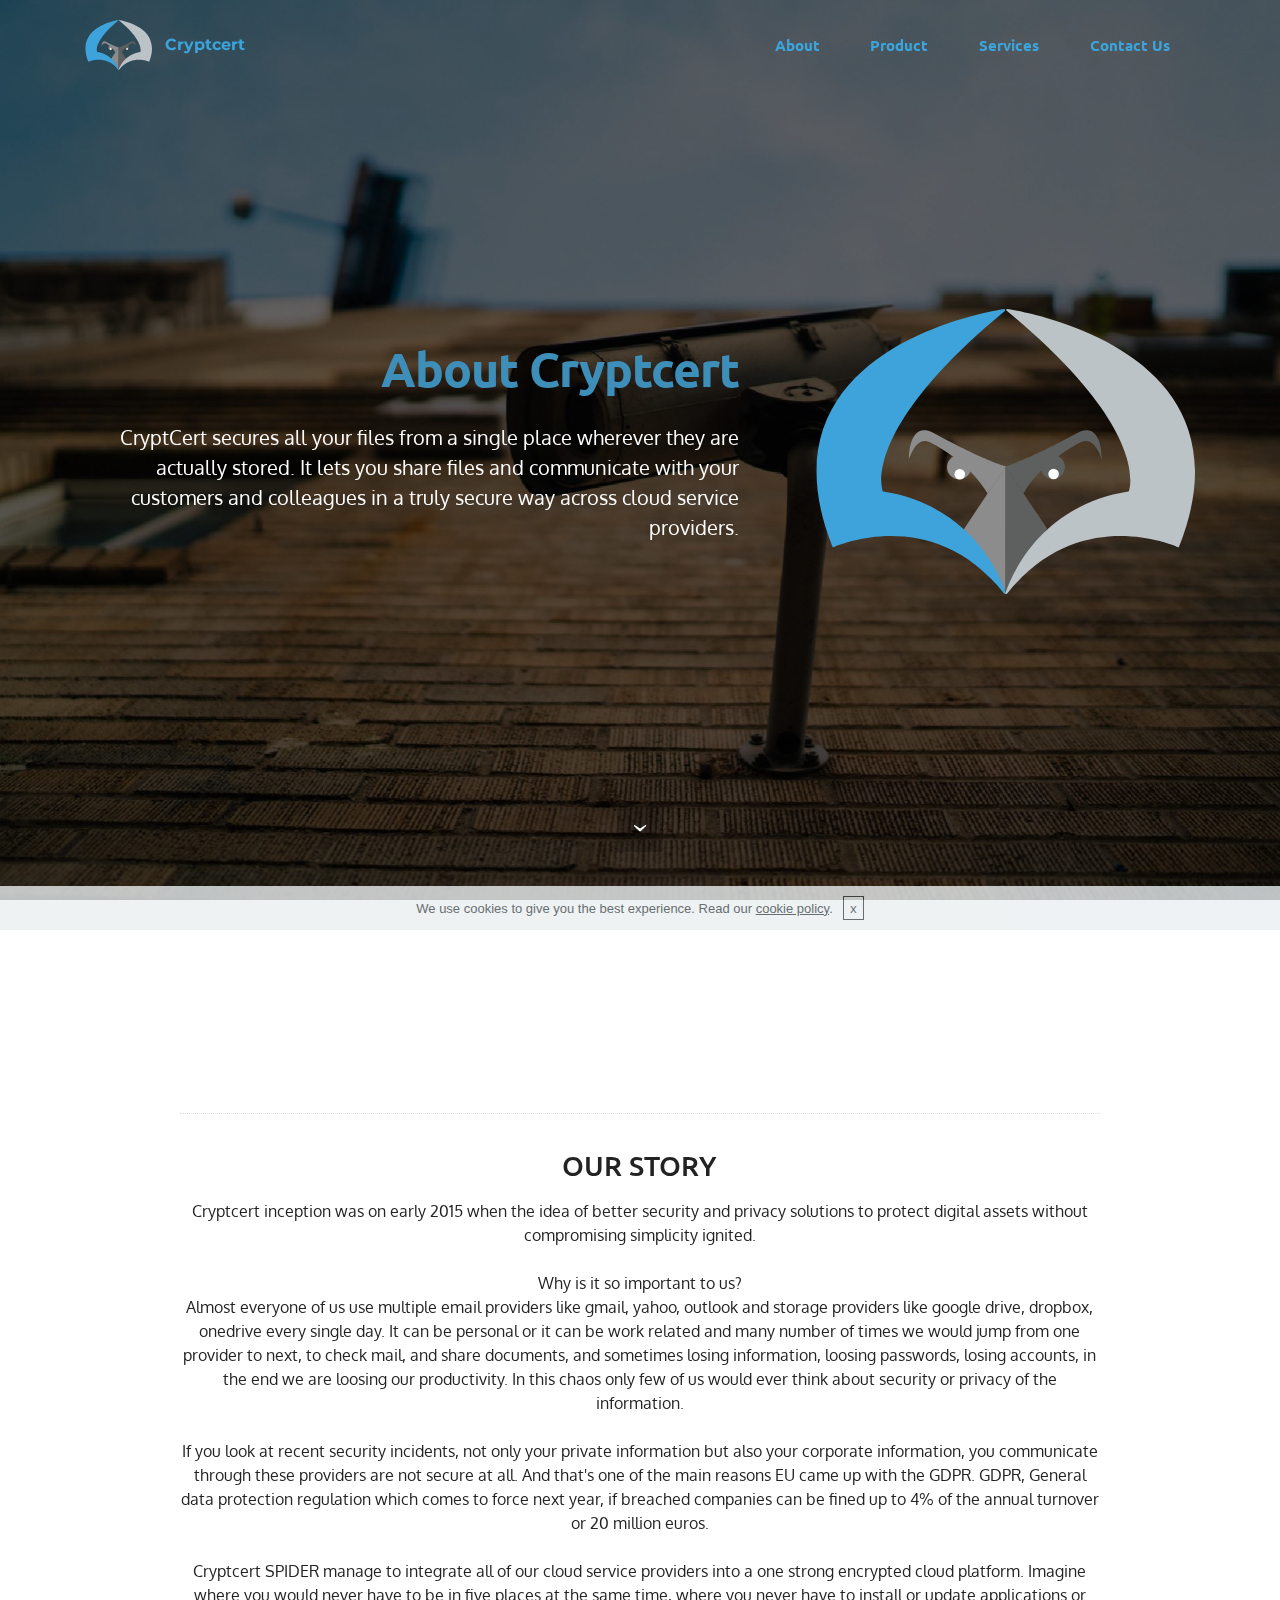
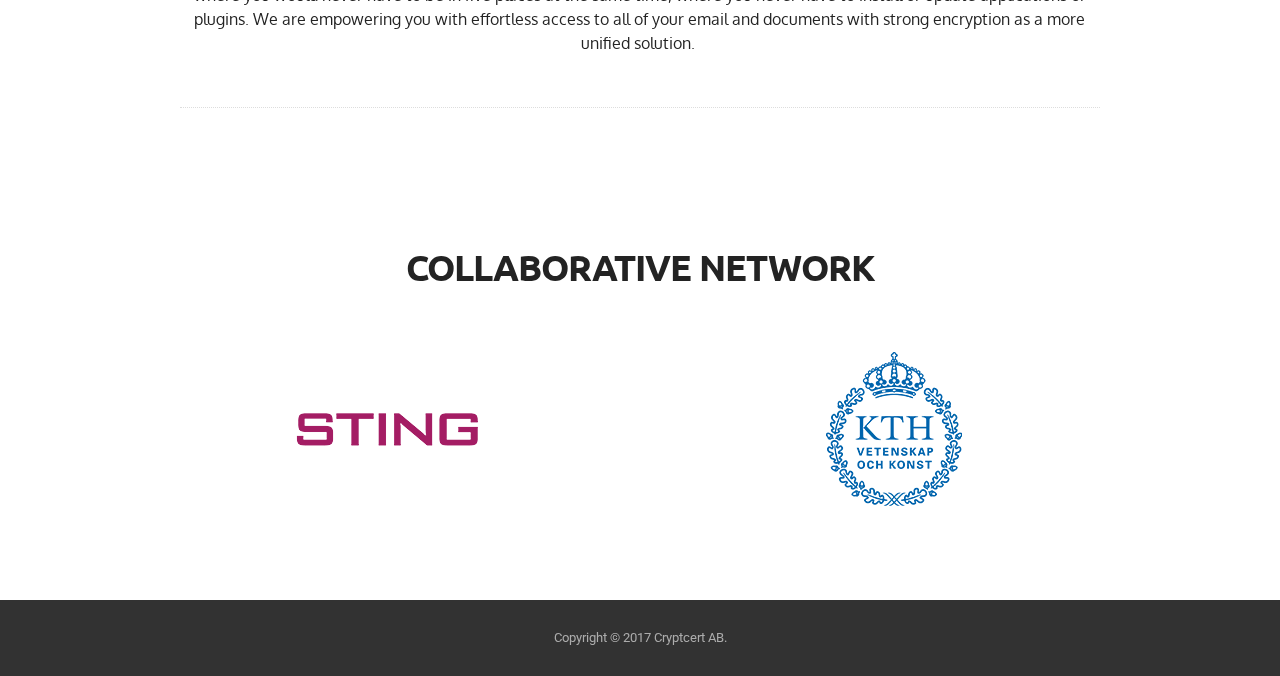
==== about.html @ 6a6f7b7c "create github pages" ====
<!DOCTYPE html>
<html>
<head>
  <!-- Site made with Mobirise Website Builder v3.12.1, https://mobirise.com -->
  <meta charset="UTF-8">
  <meta http-equiv="X-UA-Compatible" content="IE=edge">
  <meta name="generator" content="Mobirise v3.12.1, mobirise.com">
  <meta name="viewport" content="width=device-width, initial-scale=1">
  <link rel="shortcut icon" href="assets/images/logosvg.svg" type="image/x-icon">
  <meta name="description" content="Cryptcert - About Us">
  <title>Cryptcert - About Us</title>
  <link rel="stylesheet" href="https://fonts.googleapis.com/css?family=Lora:400,700,400italic,700italic&amp;subset=latin">
  <link rel="stylesheet" href="https://fonts.googleapis.com/css?family=Montserrat:400,700">
  <link rel="stylesheet" href="https://fonts.googleapis.com/css?family=Raleway:100,100i,200,200i,300,300i,400,400i,500,500i,600,600i,700,700i,800,800i,900,900i">
  <link rel="stylesheet" href="assets/bootstrap-material-design-font/css/material.css">
  <link rel="stylesheet" href="assets/tether/tether.min.css">
  <link rel="stylesheet" href="assets/bootstrap/css/bootstrap.min.css">
  <link rel="stylesheet" href="assets/dropdown/css/style.css">
  <link rel="stylesheet" href="assets/animate.css/animate.min.css">
  <link rel="stylesheet" href="assets/theme/css/style.css">
  <link rel="stylesheet" href="assets/mobirise3-blocks-plugin/css/style.css">
  <link rel="stylesheet" href="assets/mobirise/css/mbr-additional.css" type="text/css">
  
  
  
</head>
<body>
<section id="ext_menu-k">

    <nav class="navbar navbar-dropdown bg-color transparent navbar-fixed-top">
        <div class="container">

            <div class="mbr-table">
                <div class="mbr-table-cell">

                    <div class="navbar-brand">
                        <a href="index.html" class="navbar-logo"><img src="assets/images/logosvg.svg" alt="Mobirise"></a>
                        <a class="navbar-caption text-warning" href="index.html">Cryptcert</a>
                    </div>

                </div>
                <div class="mbr-table-cell">

                    <button class="navbar-toggler pull-xs-right hidden-md-up" type="button" data-toggle="collapse" data-target="#exCollapsingNavbar">
                        <div class="hamburger-icon"></div>
                    </button>

                    <ul class="nav-dropdown collapse pull-xs-right nav navbar-nav navbar-toggleable-sm" id="exCollapsingNavbar"><li class="nav-item"><a class="nav-link link" href="about.html">About</a></li><li class="nav-item"><a class="nav-link link" href="spider.html">Product</a></li><li class="nav-item"><a class="nav-link link" href="services.html">Services</a></li><li class="nav-item"><a class="nav-link link" href="contact.html">Contact Us</a></li></ul>
                    <button hidden="" class="navbar-toggler navbar-close" type="button" data-toggle="collapse" data-target="#exCollapsingNavbar">
                        <div class="close-icon"></div>
                    </button>

                </div>
            </div>

        </div>
    </nav>

</section>

<section class="engine"><a rel="external" href="https://mobirise.com">Web Creator</a></section><section class="mbr-section mbr-section-hero mbr-section-full header2 mbr-parallax-background mbr-after-navbar" id="header2-1u" style="background-image: url(assets/images/mbr-2000x1334.jpg);">

    <div class="mbr-overlay" style="opacity: 0.6; background-color: rgb(0, 0, 0);">
    </div>

    <div class="mbr-table mbr-table-full">
        <div class="mbr-table-cell">

            <div class="container">
                <div class="mbr-section row">
                    <div class="mbr-table-md-up">
                        
                        
                        

                        <div class="mbr-table-cell col-md-5 content-size text-xs-center text-md-right">

                            <h3 class="mbr-section-title display-2">About Cryptcert</h3>

                            <div class="mbr-section-text">
                                <p>CryptCert secures all your files from a single place wherever they are actually stored. It lets you share files and communicate with your customers and colleagues in a truly secure way across cloud service providers.</p>
                            </div>

                            

                        </div>
                        <div class="mbr-table-cell mbr-valign-top mbr-left-padding-md-up col-md-7 image-size" style="width: 40%;">
                            <div class="mbr-figure"><img src="assets/images/logosvg.svg"></div>
                        </div>

                    </div>
                </div>
            </div>

        </div>
    </div>

    <div class="mbr-arrow mbr-arrow-floating hidden-sm-down" aria-hidden="true"><a href="#extTabs1-18"><i class="mbr-arrow-icon"></i></a></div>

</section>

<section class="mbr-section--bg-adapted mbr-section--relative extTabs1" id="extTabs1-18" style="background-color: rgb(255, 255, 255);">
    <div class="elements-content" style="padding-top: 150px; padding-bottom: 100px;">
        
        <div class="container">
            <div class="row">
                <div class="col-md-10 col-md-offset-1">

                    <div class="clearfix"></div>
                    <ul class="nav nav-tabs" role="tablist"><li class="nav-item" style="display: inline-block;"><a class="nav-link active" role="tab" data-toggle="tab" href="#tab1extTabs1-18" aria-expanded="true">History</a></li><li class="nav-item" style="display: inline-block;"><a class="nav-link" role="tab" data-toggle="tab" href="#tab2extTabs1-18" aria-expanded="false">Mission</a></li><li class="nav-item" style="display: inline-block;"><a class="nav-link" role="tab" data-toggle="tab" href="#tab3extTabs1-18" aria-expanded="false">Vision</a></li><li class="nav-item" style="display: none;"><a class="nav-link" role="tab" data-toggle="tab" href="#tab4extTabs1-18">Awesome</a></li><li class="nav-item" style="display: none;"><a class="nav-link" role="tab" data-toggle="tab" href="#tab5extTabs1-18">Amazing</a></li><li class="nav-item" style="display: none;"><a class="nav-link" role="tab" data-toggle="tab" href="#tab6extTabs1-18">Beautiful</a></li></ul>

                    <div class="tab-content noScroll">
                        <div id="tab1extTabs1-18" class="tab-pane in active" role="tabpanel">
                            <h3 class="">OUR STORY</h3>
                            <div class="row">
                                <div class="col-md-12">
                                    <p><span style="font-size: 1rem; line-height: 1.5;">Cryptcert inception was on early 2015 when the idea of better security and privacy solutions to protect digital assets without compromising simplicity ignited.</span><br><br>Why is it so important to us? <br>Almost everyone of us use multiple email providers like gmail, yahoo, outlook and storage providers like google drive, dropbox, onedrive every single day. It can be personal or it can be work related and many number of times we would  jump from one provider to next, to check mail, and share documents, and sometimes losing information, loosing passwords, losing accounts, in the end we are loosing our productivity. In this chaos only few of us would ever think about security or privacy of the information.<br><br>If you look at recent security incidents, not only your private information but also your corporate information, you communicate through these providers are not secure at all. And that's one of the main reasons EU came up with the GDPR. GDPR, General data protection regulation which comes to force next year, if breached companies can be fined up to 4% of the annual turnover or 20 million euros. <br><br>Cryptcert SPIDER manage to integrate all of our cloud service providers into a one strong encrypted cloud platform. Imagine where you would never have to be in five places at the same time, where you never have to install or update applications or plugins. We are empowering you with effortless access to all of your email and documents with strong encryption as a more unified solution.&nbsp;<br></p>
                                </div>
                            </div>
                        </div>

                        <div id="tab2extTabs1-18" class="tab-pane" role="tabpanel">
                            <h3 class="">OUR MISSION</h3>
                            <div class="row">
                                <div class="col-md-12">
                                    <p>To protect people's security and privacy without compromising simplicity.</p>
                                </div>
                            </div>
                        </div>

                        <div id="tab3extTabs1-18" class="tab-pane" role="tabpanel">
                            <h3 class="">OUR VISION</h3>
                            <div class="row">
                                <div class="col-md-12">
                                    <p>To be the global leader to libarate people's security and privacy.</p>
                                </div>
                            </div>
                        </div>

                        <div id="tab4extTabs1-18" class="tab-pane" role="tabpanel">
                            <h3 class="">Tab heading 4</h3>
                            <div class="row">
                                <div class="col-md-12">
                                    <p>Lorem ipsum dolor sit amet, consectetur adipiscing elit. Pellentesque quis quam in risus pulvinar ultrices eget non sem. Vestibulum ante ipsum primis in faucibus orci luctus et ultrices posuere cubilia Curae proin accumsan odio.</p>
                                </div>
                            </div>
                        </div>

                        <div id="tab5extTabs1-18" class="tab-pane" role="tabpanel">
                            <h3 class="">Tab heading 5</h3>
                            <div class="row">
                                <div class="col-md-12">
                                    <p>Lorem ipsum dolor sit amet, consectetur adipiscing elit. Pellentesque quis quam in risus pulvinar ultrices eget non sem. Vestibulum ante ipsum primis in faucibus orci luctus et ultrices posuere cubilia Curae proin accumsan odio.</p>
                                </div>
                            </div>
                        </div>

                        <div id="tab6extTabs1-18" class="tab-pane" role="tabpanel">
                            <h3 class="">Tab heading 6</h3>
                            <div class="row">
                                <div class="col-md-12">
                                    <p>Lorem ipsum dolor sit amet, consectetur adipiscing elit. Pellentesque quis quam in risus pulvinar ultrices eget non sem. Vestibulum ante ipsum primis in faucibus orci luctus et ultrices posuere cubilia Curae proin accumsan odio.</p>
                                </div>
                            </div>
                        </div>
                    </div>
                </div>
            </div>
        </div>
    </div>
</section>

<section class="mbr-slider mbr-section mbr-section-nopadding carousel slide extTestimonials1 extTestimonials3 extTestimonials5" data-ride="carousel" data-keyboard="false" data-wrap="true" data-interval="false" data-pause="false" id="extTestimonials5-1x" style="background-color: rgb(255, 255, 255); padding-top: 40px; padding-bottom: 0px;">

    

    <div class="mbr-section__container mbr-section__container--middle">
        <div class="container">
            <div class="row">
                <div class="col-xs-12 text-xs-center">
                    <h3 class="mbr-section-title display-2">COLLABORATIVE NETWORK</h3>
                    
                </div>
            </div>
        </div>
    </div>

    <div class="container boxed-slider">
        <div>
            
            <div class="carousel-inner" role="listbox" data-visible="2">
                <div class="carousel-item active">
                    <div class="row">
                        <div class="col-md-12">
                            <div class="wrap-img"><a href="http://www.stockholminnovation.com/en" target="_blank"><img src="assets/images/sting-288x155.png"></a></div>
                        </div>
                    </div>
                </div><div class="carousel-item">
                    <div class="row">
                        <div class="col-md-12">
                            <div class="wrap-img"><a href="https://www.kth.se/en/innovation" target="_blank"><img src="assets/images/kth-288x155.png"></a></div>
                        </div>
                    </div>
                </div><div class="carousel-item">
                    <div class="row">
                        <div class="col-md-12">
                            <div class="wrap-img"><a href="http://www.longview.se/" target="_blank"><img src="assets/images/longview-288x155.png"></a></div>
                        </div>
                    </div>
                </div>
            </div>

            
            
        </div>
    </div>

</section>

<footer class="mbr-small-footer mbr-section mbr-section-nopadding" id="footer1-1n" style="background-color: rgb(50, 50, 50); padding-top: 1.75rem; padding-bottom: 1.75rem;">
    
    <div class="container">
        <p class="text-xs-center">Copyright © 2017 Cryptcert AB.</p>
    </div>
</footer>


  <script src="assets/web/assets/jquery/jquery.min.js"></script>
  <script src="assets/tether/tether.min.js"></script>
  <script src="assets/bootstrap/js/bootstrap.min.js"></script>
  <script src="assets/smooth-scroll/smooth-scroll.js"></script>
  <script src="assets/cookies-alert-plugin/cookies-alert-core.js"></script>
  <script src="assets/cookies-alert-plugin/cookies-alert-script.js"></script>
  <script src="assets/dropdown/js/script.min.js"></script>
  <script src="assets/touch-swipe/jquery.touch-swipe.min.js"></script>
  <script src="assets/viewport-checker/jquery.viewportchecker.js"></script>
  <script src="assets/jarallax/jarallax.js"></script>
  <script src="assets/bootstrap-carousel-swipe/bootstrap-carousel-swipe.js"></script>
  <script src="assets/theme/js/script.js"></script>
  <script src="assets/mobirise3-blocks-plugin/js/script.js"></script>
  
  
  <input name="animation" type="hidden">
   <div id="scrollToTop" class="scrollToTop mbr-arrow-up"><a style="text-align: center;"><i class="mbr-arrow-up-icon"></i></a></div>
  <input name="cookieData" type="hidden" data-cookie-text="We use cookies to give you the best experience. Read our <a href='privacy.html'>cookie policy</a>.">
  </body>
</html>
---- assets/bootstrap-material-design-font/css/material.css ----
@font-face {
  font-family: 'Material-Design-Icons';
  src: url('../fonts/Material-Design-Icons.eot?3ocs8m');
  src: url('../fonts/Material-Design-Icons.eot?#iefix3ocs8m') format('embedded-opentype'), url('../fonts/Material-Design-Icons.woff?3ocs8m') format('woff'), url('../fonts/Material-Design-Icons.ttf?3ocs8m') format('truetype'), url('../fonts/Material-Design-Icons.svg?3ocs8m#Material-Design-Icons') format('svg');
  font-weight: normal;
  font-style: normal;
}
[class^="mdi-"],
[class*="mdi-"] {
  speak: none;
  display: inline-block;
  font-style: normal;
  font-variant:normal;
  font-weight:normal;
  /*font-size:24px;*/
  line-height:1;
  font-family:'Material-Design-Icons' !important;
  text-rendering: auto;
  
  -webkit-font-smoothing: antialiased;
  -moz-osx-font-smoothing: grayscale;
  -webkit-transform: translate(0, 0);
      -ms-transform: translate(0, 0);
          transform: translate(0, 0);
}
[class^="mdi-"]:before,
[class*="mdi-"]:before {
  display: inline-block;
  speak: none;
  text-decoration: inherit;
}
[class^="mdi-"].pull-left,
[class*="mdi-"].pull-left {
  margin-right: .3em;
}
[class^="mdi-"].pull-right,
[class*="mdi-"].pull-right {
  margin-left: .3em;
}
[class^="mdi-"].mdi-lg:before,
[class*="mdi-"].mdi-lg:before,
[class^="mdi-"].mdi-lg:after,
[class*="mdi-"].mdi-lg:after {
  font-size: 1.33333333em;
  line-height: 0.75em;
  vertical-align: -15%;
}
[class^="mdi-"].mdi-2x:before,
[class*="mdi-"].mdi-2x:before,
[class^="mdi-"].mdi-2x:after,
[class*="mdi-"].mdi-2x:after {
  font-size: 2em;
}
[class^="mdi-"].mdi-3x:before,
[class*="mdi-"].mdi-3x:before,
[class^="mdi-"].mdi-3x:after,
[class*="mdi-"].mdi-3x:after {
  font-size: 3em;
}
[class^="mdi-"].mdi-4x:before,
[class*="mdi-"].mdi-4x:before,
[class^="mdi-"].mdi-4x:after,
[class*="mdi-"].mdi-4x:after {
  font-size: 4em;
}
[class^="mdi-"].mdi-5x:before,
[class*="mdi-"].mdi-5x:before,
[class^="mdi-"].mdi-5x:after,
[class*="mdi-"].mdi-5x:after {
  font-size: 5em;
}
[class^="mdi-device-signal-cellular-"]:after,
[class^="mdi-device-battery-"]:after,
[class^="mdi-device-battery-charging-"]:after,
[class^="mdi-device-signal-cellular-connected-no-internet-"]:after,
[class^="mdi-device-signal-wifi-"]:after,
[class^="mdi-device-signal-wifi-statusbar-not-connected"]:after,
.mdi-device-network-wifi:after {
  opacity: .3;
  position: absolute;
  left: 0;
  top: 0;
  z-index: 1;
  display: inline-block;
  speak: none;
  text-decoration: inherit;
}
[class^="mdi-device-signal-cellular-"]:after {
  content: "\e758";
}
[class^="mdi-device-battery-"]:after {
  content: "\e735";
}
[class^="mdi-device-battery-charging-"]:after {
  content: "\e733";
}
[class^="mdi-device-signal-cellular-connected-no-internet-"]:after {
  content: "\e75d";
}
[class^="mdi-device-signal-wifi-"]:after,
.mdi-device-network-wifi:after {
  content: "\e765";
}
[class^="mdi-device-signal-wifi-statusbasr-not-connected"]:after {
  content: "\e8f7";
}
.mdi-device-signal-cellular-off:after,
.mdi-device-signal-cellular-null:after,
.mdi-device-signal-cellular-no-sim:after,
.mdi-device-signal-wifi-off:after,
.mdi-device-signal-wifi-4-bar:after,
.mdi-device-signal-cellular-4-bar:after,
.mdi-device-battery-alert:after,
.mdi-device-signal-cellular-connected-no-internet-4-bar:after,
.mdi-device-battery-std:after,
.mdi-device-battery-full .mdi-device-battery-unknown:after {
  content: "";
}
.mdi-fw {
  width: 1.28571429em;
  text-align: center;
}
.mdi-ul {
  padding-left: 0;
  margin-left: 2.14285714em;
  list-style-type: none;
}
.mdi-ul > li {
  position: relative;
}
.mdi-li {
  position: absolute;
  left: -2.14285714em;
  width: 2.14285714em;
  top: 0.14285714em;
  text-align: center;
}
.mdi-li.mdi-lg {
  left: -1.85714286em;
}
.mdi-border {
  padding: .2em .25em .15em;
  border: solid 0.08em #eeeeee;
  border-radius: .1em;
}
.mdi-spin {
  -webkit-animation: mdi-spin 2s infinite linear;
  animation: mdi-spin 2s infinite linear;
  -webkit-transform-origin: 50% 50%;
  -ms-transform-origin: 50% 50%;
      transform-origin: 50% 50%;
}
.mdi-pulse {
  -webkit-animation: mdi-spin 1s steps(8) infinite;
  animation: mdi-spin 1s steps(8) infinite;
  -webkit-transform-origin: 50% 50%;
  -ms-transform-origin: 50% 50%;
      transform-origin: 50% 50%;
}
@-webkit-keyframes mdi-spin {
  0% {
    -webkit-transform: rotate(0deg);
    transform: rotate(0deg);
  }
  100% {
    -webkit-transform: rotate(359deg);
    transform: rotate(359deg);
  }
}
@keyframes mdi-spin {
  0% {
    -webkit-transform: rotate(0deg);
    transform: rotate(0deg);
  }
  100% {
    -webkit-transform: rotate(359deg);
    transform: rotate(359deg);
  }
}
.mdi-rotate-90 {
  filter: progid:DXImageTransform.Microsoft.BasicImage(rotation=1);
  -webkit-transform: rotate(90deg);
  -ms-transform: rotate(90deg);
  transform: rotate(90deg);
}
.mdi-rotate-180 {
  filter: progid:DXImageTransform.Microsoft.BasicImage(rotation=2);
  -webkit-transform: rotate(180deg);
  -ms-transform: rotate(180deg);
  transform: rotate(180deg);
}
.mdi-rotate-270 {
  filter: progid:DXImageTransform.Microsoft.BasicImage(rotation=3);
  -webkit-transform: rotate(270deg);
  -ms-transform: rotate(270deg);
  transform: rotate(270deg);
}
.mdi-flip-horizontal {
  filter: progid:DXImageTransform.Microsoft.BasicImage(rotation=0, mirror=1);
  -webkit-transform: scale(-1, 1);
  -ms-transform: scale(-1, 1);
  transform: scale(-1, 1);
}
.mdi-flip-vertical {
  filter: progid:DXImageTransform.Microsoft.BasicImage(rotation=2, mirror=1);
  -webkit-transform: scale(1, -1);
  -ms-transform: scale(1, -1);
  transform: scale(1, -1);
}
:root .mdi-rotate-90,
:root .mdi-rotate-180,
:root .mdi-rotate-270,
:root .mdi-flip-horizontal,
:root .mdi-flip-vertical {
  -webkit-filter: none;
          filter: none;
}
.mdi-stack {
  position: relative;
  display: inline-block;
  width: 2em;
  height: 2em;
  line-height: 2em;
  vertical-align: middle;
}
.mdi-stack-1x,
.mdi-stack-2x {
  position: absolute;
  left: 0;
  width: 100%;
  text-align: center;
}
.mdi-stack-1x {
  line-height: inherit;
}
.mdi-stack-2x {
  font-size: 2em;
}
.mdi-inverse {
  color: #ffffff;
}
/* Start Icons */
.mdi-action-3d-rotation:before {
  content: "\e600";
}
.mdi-action-accessibility:before {
  content: "\e601";
}
.mdi-action-account-balance-wallet:before {
  content: "\e602";
}
.mdi-action-account-balance:before {
  content: "\e603";
}
.mdi-action-account-box:before {
  content: "\e604";
}
.mdi-action-account-child:before {
  content: "\e605";
}
.mdi-action-account-circle:before {
  content: "\e606";
}
.mdi-action-add-shopping-cart:before {
  content: "\e607";
}
.mdi-action-alarm-add:before {
  content: "\e608";
}
.mdi-action-alarm-off:before {
  content: "\e609";
}
.mdi-action-alarm-on:before {
  content: "\e60a";
}
.mdi-action-alarm:before {
  content: "\e60b";
}
.mdi-action-android:before {
  content: "\e60c";
}
.mdi-action-announcement:before {
  content: "\e60d";
}
.mdi-action-aspect-ratio:before {
  content: "\e60e";
}
.mdi-action-assessment:before {
  content: "\e60f";
}
.mdi-action-assignment-ind:before {
  content: "\e610";
}
.mdi-action-assignment-late:before {
  content: "\e611";
}
.mdi-action-assignment-return:before {
  content: "\e612";
}
.mdi-action-assignment-returned:before {
  content: "\e613";
}
.mdi-action-assignment-turned-in:before {
  content: "\e614";
}
.mdi-action-assignment:before {
  content: "\e615";
}
.mdi-action-autorenew:before {
  content: "\e616";
}
.mdi-action-backup:before {
  content: "\e617";
}
.mdi-action-book:before {
  content: "\e618";
}
.mdi-action-bookmark-outline:before {
  content: "\e619";
}
.mdi-action-bookmark:before {
  content: "\e61a";
}
.mdi-action-bug-report:before {
  content: "\e61b";
}
.mdi-action-cached:before {
  content: "\e61c";
}
.mdi-action-check-circle:before {
  content: "\e61d";
}
.mdi-action-class:before {
  content: "\e61e";
}
.mdi-action-credit-card:before {
  content: "\e61f";
}
.mdi-action-dashboard:before {
  content: "\e620";
}
.mdi-action-delete:before {
  content: "\e621";
}
.mdi-action-description:before {
  content: "\e622";
}
.mdi-action-dns:before {
  content: "\e623";
}
.mdi-action-done-all:before {
  content: "\e624";
}
.mdi-action-done:before {
  content: "\e625";
}
.mdi-action-event:before {
  content: "\e626";
}
.mdi-action-exit-to-app:before {
  content: "\e627";
}
.mdi-action-explore:before {
  content: "\e628";
}
.mdi-action-extension:before {
  content: "\e629";
}
.mdi-action-face-unlock:before {
  content: "\e62a";
}
.mdi-action-favorite-outline:before {
  content: "\e62b";
}
.mdi-action-favorite:before {
  content: "\e62c";
}
.mdi-action-find-in-page:before {
  content: "\e62d";
}
.mdi-action-find-replace:before {
  content: "\e62e";
}
.mdi-action-flip-to-back:before {
  content: "\e62f";
}
.mdi-action-flip-to-front:before {
  content: "\e630";
}
.mdi-action-get-app:before {
  content: "\e631";
}
.mdi-action-grade:before {
  content: "\e632";
}
.mdi-action-group-work:before {
  content: "\e633";
}
.mdi-action-help:before {
  content: "\e634";
}
.mdi-action-highlight-remove:before {
  content: "\e635";
}
.mdi-action-history:before {
  content: "\e636";
}
.mdi-action-home:before {
  content: "\e637";
}
.mdi-action-https:before {
  content: "\e638";
}
.mdi-action-info-outline:before {
  content: "\e639";
}
.mdi-action-info:before {
  content: "\e63a";
}
.mdi-action-input:before {
  content: "\e63b";
}
.mdi-action-invert-colors:before {
  content: "\e63c";
}
.mdi-action-label-outline:before {
  content: "\e63d";
}
.mdi-action-label:before {
  content: "\e63e";
}
.mdi-action-language:before {
  content: "\e63f";
}
.mdi-action-launch:before {
  content: "\e640";
}
.mdi-action-list:before {
  content: "\e641";
}
.mdi-action-lock-open:before {
  content: "\e642";
}
.mdi-action-lock-outline:before {
  content: "\e643";
}
.mdi-action-lock:before {
  content: "\e644";
}
.mdi-action-loyalty:before {
  content: "\e645";
}
.mdi-action-markunread-mailbox:before {
  content: "\e646";
}
.mdi-action-note-add:before {
  content: "\e647";
}
.mdi-action-open-in-browser:before {
  content: "\e648";
}
.mdi-action-open-in-new:before {
  content: "\e649";
}
.mdi-action-open-with:before {
  content: "\e64a";
}
.mdi-action-pageview:before {
  content: "\e64b";
}
.mdi-action-payment:before {
  content: "\e64c";
}
.mdi-action-perm-camera-mic:before {
  content: "\e64d";
}
.mdi-action-perm-contact-cal:before {
  content: "\e64e";
}
.mdi-action-perm-data-setting:before {
  content: "\e64f";
}
.mdi-action-perm-device-info:before {
  content: "\e650";
}
.mdi-action-perm-identity:before {
  content: "\e651";
}
.mdi-action-perm-media:before {
  content: "\e652";
}
.mdi-action-perm-phone-msg:before {
  content: "\e653";
}
.mdi-action-perm-scan-wifi:before {
  content: "\e654";
}
.mdi-action-picture-in-picture:before {
  content: "\e655";
}
.mdi-action-polymer:before {
  content: "\e656";
}
.mdi-action-print:before {
  content: "\e657";
}
.mdi-action-query-builder:before {
  content: "\e658";
}
.mdi-action-question-answer:before {
  content: "\e659";
}
.mdi-action-receipt:before {
  content: "\e65a";
}
.mdi-action-redeem:before {
  content: "\e65b";
}
.mdi-action-reorder:before {
  content: "\e65c";
}
.mdi-action-report-problem:before {
  content: "\e65d";
}
.mdi-action-restore:before {
  content: "\e65e";
}
.mdi-action-room:before {
  content: "\e65f";
}
.mdi-action-schedule:before {
  content: "\e660";
}
.mdi-action-search:before {
  content: "\e661";
}
.mdi-action-settings-applications:before {
  content: "\e662";
}
.mdi-action-settings-backup-restore:before {
  content: "\e663";
}
.mdi-action-settings-bluetooth:before {
  content: "\e664";
}
.mdi-action-settings-cell:before {
  content: "\e665";
}
.mdi-action-settings-display:before {
  content: "\e666";
}
.mdi-action-settings-ethernet:before {
  content: "\e667";
}
.mdi-action-settings-input-antenna:before {
  content: "\e668";
}
.mdi-action-settings-input-component:before {
  content: "\e669";
}
.mdi-action-settings-input-composite:before {
  content: "\e66a";
}
.mdi-action-settings-input-hdmi:before {
  content: "\e66b";
}
.mdi-action-settings-input-svideo:before {
  content: "\e66c";
}
.mdi-action-settings-overscan:before {
  content: "\e66d";
}
.mdi-action-settings-phone:before {
  content: "\e66e";
}
.mdi-action-settings-power:before {
  content: "\e66f";
}
.mdi-action-settings-remote:before {
  content: "\e670";
}
.mdi-action-settings-voice:before {
  content: "\e671";
}
.mdi-action-settings:before {
  content: "\e672";
}
.mdi-action-shop-two:before {
  content: "\e673";
}
.mdi-action-shop:before {
  content: "\e674";
}
.mdi-action-shopping-basket:before {
  content: "\e675";
}
.mdi-action-shopping-cart:before {
  content: "\e676";
}
.mdi-action-speaker-notes:before {
  content: "\e677";
}
.mdi-action-spellcheck:before {
  content: "\e678";
}
.mdi-action-star-rate:before {
  content: "\e679";
}
.mdi-action-stars:before {
  content: "\e67a";
}
.mdi-action-store:before {
  content: "\e67b";
}
.mdi-action-subject:before {
  content: "\e67c";
}
.mdi-action-supervisor-account:before {
  content: "\e67d";
}
.mdi-action-swap-horiz:before {
  content: "\e67e";
}
.mdi-action-swap-vert-circle:before {
  content: "\e67f";
}
.mdi-action-swap-vert:before {
  content: "\e680";
}
.mdi-action-system-update-tv:before {
  content: "\e681";
}
.mdi-action-tab-unselected:before {
  content: "\e682";
}
.mdi-action-tab:before {
  content: "\e683";
}
.mdi-action-theaters:before {
  content: "\e684";
}
.mdi-action-thumb-down:before {
  content: "\e685";
}
.mdi-action-thumb-up:before {
  content: "\e686";
}
.mdi-action-thumbs-up-down:before {
  content: "\e687";
}
.mdi-action-toc:before {
  content: "\e688";
}
.mdi-action-today:before {
  content: "\e689";
}
.mdi-action-track-changes:before {
  content: "\e68a";
}
.mdi-action-translate:before {
  content: "\e68b";
}
.mdi-action-trending-down:before {
  content: "\e68c";
}
.mdi-action-trending-neutral:before {
  content: "\e68d";
}
.mdi-action-trending-up:before {
  content: "\e68e";
}
.mdi-action-turned-in-not:before {
  content: "\e68f";
}
.mdi-action-turned-in:before {
  content: "\e690";
}
.mdi-action-verified-user:before {
  content: "\e691";
}
.mdi-action-view-agenda:before {
  content: "\e692";
}
.mdi-action-view-array:before {
  content: "\e693";
}
.mdi-action-view-carousel:before {
  content: "\e694";
}
.mdi-action-view-column:before {
  content: "\e695";
}
.mdi-action-view-day:before {
  content: "\e696";
}
.mdi-action-view-headline:before {
  content: "\e697";
}
.mdi-action-view-list:before {
  content: "\e698";
}
.mdi-action-view-module:before {
  content: "\e699";
}
.mdi-action-view-quilt:before {
  content: "\e69a";
}
.mdi-action-view-stream:before {
  content: "\e69b";
}
.mdi-action-view-week:before {
  content: "\e69c";
}
.mdi-action-visibility-off:before {
  content: "\e69d";
}
.mdi-action-visibility:before {
  content: "\e69e";
}
.mdi-action-wallet-giftcard:before {
  content: "\e69f";
}
.mdi-action-wallet-membership:before {
  content: "\e6a0";
}
.mdi-action-wallet-travel:before {
  content: "\e6a1";
}
.mdi-action-work:before {
  content: "\e6a2";
}
.mdi-alert-error:before {
  content: "\e6a3";
}
.mdi-alert-warning:before {
  content: "\e6a4";
}
.mdi-av-album:before {
  content: "\e6a5";
}
.mdi-av-closed-caption:before {
  content: "\e6a6";
}
.mdi-av-equalizer:before {
  content: "\e6a7";
}
.mdi-av-explicit:before {
  content: "\e6a8";
}
.mdi-av-fast-forward:before {
  content: "\e6a9";
}
.mdi-av-fast-rewind:before {
  content: "\e6aa";
}
.mdi-av-games:before {
  content: "\e6ab";
}
.mdi-av-hearing:before {
  content: "\e6ac";
}
.mdi-av-high-quality:before {
  content: "\e6ad";
}
.mdi-av-loop:before {
  content: "\e6ae";
}
.mdi-av-mic-none:before {
  content: "\e6af";
}
.mdi-av-mic-off:before {
  content: "\e6b0";
}
.mdi-av-mic:before {
  content: "\e6b1";
}
.mdi-av-movie:before {
  content: "\e6b2";
}
.mdi-av-my-library-add:before {
  content: "\e6b3";
}
.mdi-av-my-library-books:before {
  content: "\e6b4";
}
.mdi-av-my-library-music:before {
  content: "\e6b5";
}
.mdi-av-new-releases:before {
  content: "\e6b6";
}
.mdi-av-not-interested:before {
  content: "\e6b7";
}
.mdi-av-pause-circle-fill:before {
  content: "\e6b8";
}
.mdi-av-pause-circle-outline:before {
  content: "\e6b9";
}
.mdi-av-pause:before {
  content: "\e6ba";
}
.mdi-av-play-arrow:before {
  content: "\e6bb";
}
.mdi-av-play-circle-fill:before {
  content: "\e6bc";
}
.mdi-av-play-circle-outline:before {
  content: "\e6bd";
}
.mdi-av-play-shopping-bag:before {
  content: "\e6be";
}
.mdi-av-playlist-add:before {
  content: "\e6bf";
}
.mdi-av-queue-music:before {
  content: "\e6c0";
}
.mdi-av-queue:before {
  content: "\e6c1";
}
.mdi-av-radio:before {
  content: "\e6c2";
}
.mdi-av-recent-actors:before {
  content: "\e6c3";
}
.mdi-av-repeat-one:before {
  content: "\e6c4";
}
.mdi-av-repeat:before {
  content: "\e6c5";
}
.mdi-av-replay:before {
  content: "\e6c6";
}
.mdi-av-shuffle:before {
  content: "\e6c7";
}
.mdi-av-skip-next:before {
  content: "\e6c8";
}
.mdi-av-skip-previous:before {
  content: "\e6c9";
}
.mdi-av-snooze:before {
  content: "\e6ca";
}
.mdi-av-stop:before {
  content: "\e6cb";
}
.mdi-av-subtitles:before {
  content: "\e6cc";
}
.mdi-av-surround-sound:before {
  content: "\e6cd";
}
.mdi-av-timer:before {
  content: "\e6ce";
}
.mdi-av-video-collection:before {
  content: "\e6cf";
}
.mdi-av-videocam-off:before {
  content: "\e6d0";
}
.mdi-av-videocam:before {
  content: "\e6d1";
}
.mdi-av-volume-down:before {
  content: "\e6d2";
}
.mdi-av-volume-mute:before {
  content: "\e6d3";
}
.mdi-av-volume-off:before {
  content: "\e6d4";
}
.mdi-av-volume-up:before {
  content: "\e6d5";
}
.mdi-av-web:before {
  content: "\e6d6";
}
.mdi-communication-business:before {
  content: "\e6d7";
}
.mdi-communication-call-end:before {
  content: "\e6d8";
}
.mdi-communication-call-made:before {
  content: "\e6d9";
}
.mdi-communication-call-merge:before {
  content: "\e6da";
}
.mdi-communication-call-missed:before {
  content: "\e6db";
}
.mdi-communication-call-received:before {
  content: "\e6dc";
}
.mdi-communication-call-split:before {
  content: "\e6dd";
}
.mdi-communication-call:before {
  content: "\e6de";
}
.mdi-communication-chat:before {
  content: "\e6df";
}
.mdi-communication-clear-all:before {
  content: "\e6e0";
}
.mdi-communication-comment:before {
  content: "\e6e1";
}
.mdi-communication-contacts:before {
  content: "\e6e2";
}
.mdi-communication-dialer-sip:before {
  content: "\e6e3";
}
.mdi-communication-dialpad:before {
  content: "\e6e4";
}
.mdi-communication-dnd-on:before {
  content: "\e6e5";
}
.mdi-communication-email:before {
  content: "\e6e6";
}
.mdi-communication-forum:before {
  content: "\e6e7";
}
.mdi-communication-import-export:before {
  content: "\e6e8";
}
.mdi-communication-invert-colors-off:before {
  content: "\e6e9";
}
.mdi-communication-invert-colors-on:before {
  content: "\e6ea";
}
.mdi-communication-live-help:before {
  content: "\e6eb";
}
.mdi-communication-location-off:before {
  content: "\e6ec";
}
.mdi-communication-location-on:before {
  content: "\e6ed";
}
.mdi-communication-message:before {
  content: "\e6ee";
}
.mdi-communication-messenger:before {
  content: "\e6ef";
}
.mdi-communication-no-sim:before {
  content: "\e6f0";
}
.mdi-communication-phone:before {
  content: "\e6f1";
}
.mdi-communication-portable-wifi-off:before {
  content: "\e6f2";
}
.mdi-communication-quick-contacts-dialer:before {
  content: "\e6f3";
}
.mdi-communication-quick-contacts-mail:before {
  content: "\e6f4";
}
.mdi-communication-ring-volume:before {
  content: "\e6f5";
}
.mdi-communication-stay-current-landscape:before {
  content: "\e6f6";
}
.mdi-communication-stay-current-portrait:before {
  content: "\e6f7";
}
.mdi-communication-stay-primary-landscape:before {
  content: "\e6f8";
}
.mdi-communication-stay-primary-portrait:before {
  content: "\e6f9";
}
.mdi-communication-swap-calls:before {
  content: "\e6fa";
}
.mdi-communication-textsms:before {
  content: "\e6fb";
}
.mdi-communication-voicemail:before {
  content: "\e6fc";
}
.mdi-communication-vpn-key:before {
  content: "\e6fd";
}
.mdi-content-add-box:before {
  content: "\e6fe";
}
.mdi-content-add-circle-outline:before {
  content: "\e6ff";
}
.mdi-content-add-circle:before {
  content: "\e700";
}
.mdi-content-add:before {
  content: "\e701";
}
.mdi-content-archive:before {
  content: "\e702";
}
.mdi-content-backspace:before {
  content: "\e703";
}
.mdi-content-block:before {
  content: "\e704";
}
.mdi-content-clear:before {
  content: "\e705";
}
.mdi-content-content-copy:before {
  content: "\e706";
}
.mdi-content-content-cut:before {
  content: "\e707";
}
.mdi-content-content-paste:before {
  content: "\e708";
}
.mdi-content-create:before {
  content: "\e709";
}
.mdi-content-drafts:before {
  content: "\e70a";
}
.mdi-content-filter-list:before {
  content: "\e70b";
}
.mdi-content-flag:before {
  content: "\e70c";
}
.mdi-content-forward:before {
  content: "\e70d";
}
.mdi-content-gesture:before {
  content: "\e70e";
}
.mdi-content-inbox:before {
  content: "\e70f";
}
.mdi-content-link:before {
  content: "\e710";
}
.mdi-content-mail:before {
  content: "\e711";
}
.mdi-content-markunread:before {
  content: "\e712";
}
.mdi-content-redo:before {
  content: "\e713";
}
.mdi-content-remove-circle-outline:before {
  content: "\e714";
}
.mdi-content-remove-circle:before {
  content: "\e715";
}
.mdi-content-remove:before {
  content: "\e716";
}
.mdi-content-reply-all:before {
  content: "\e717";
}
.mdi-content-reply:before {
  content: "\e718";
}
.mdi-content-report:before {
  content: "\e719";
}
.mdi-content-save:before {
  content: "\e71a";
}
.mdi-content-select-all:before {
  content: "\e71b";
}
.mdi-content-send:before {
  content: "\e71c";
}
.mdi-content-sort:before {
  content: "\e71d";
}
.mdi-content-text-format:before {
  content: "\e71e";
}
.mdi-content-undo:before {
  content: "\e71f";
}
.mdi-editor-attach-file:before {
  content: "\e776";
}
.mdi-editor-attach-money:before {
  content: "\e777";
}
.mdi-editor-border-all:before {
  content: "\e778";
}
.mdi-editor-border-bottom:before {
  content: "\e779";
}
.mdi-editor-border-clear:before {
  content: "\e77a";
}
.mdi-editor-border-color:before {
  content: "\e77b";
}
.mdi-editor-border-horizontal:before {
  content: "\e77c";
}
.mdi-editor-border-inner:before {
  content: "\e77d";
}
.mdi-editor-border-left:before {
  content: "\e77e";
}
.mdi-editor-border-outer:before {
  content: "\e77f";
}
.mdi-editor-border-right:before {
  content: "\e780";
}
.mdi-editor-border-style:before {
  content: "\e781";
}
.mdi-editor-border-top:before {
  content: "\e782";
}
.mdi-editor-border-vertical:before {
  content: "\e783";
}
.mdi-editor-format-align-center:before {
  content: "\e784";
}
.mdi-editor-format-align-justify:before {
  content: "\e785";
}
.mdi-editor-format-align-left:before {
  content: "\e786";
}
.mdi-editor-format-align-right:before {
  content: "\e787";
}
.mdi-editor-format-bold:before {
  content: "\e788";
}
.mdi-editor-format-clear:before {
  content: "\e789";
}
.mdi-editor-format-color-fill:before {
  content: "\e78a";
}
.mdi-editor-format-color-reset:before {
  content: "\e78b";
}
.mdi-editor-format-color-text:before {
  content: "\e78c";
}
.mdi-editor-format-indent-decrease:before {
  content: "\e78d";
}
.mdi-editor-format-indent-increase:before {
  content: "\e78e";
}
.mdi-editor-format-italic:before {
  content: "\e78f";
}
.mdi-editor-format-line-spacing:before {
  content: "\e790";
}
.mdi-editor-format-list-bulleted:before {
  content: "\e791";
}
.mdi-editor-format-list-numbered:before {
  content: "\e792";
}
.mdi-editor-format-paint:before {
  content: "\e793";
}
.mdi-editor-format-quote:before {
  content: "\e794";
}
.mdi-editor-format-size:before {
  content: "\e795";
}
.mdi-editor-format-strikethrough:before {
  content: "\e796";
}
.mdi-editor-format-textdirection-l-to-r:before {
  content: "\e797";
}
.mdi-editor-format-textdirection-r-to-l:before {
  content: "\e798";
}
.mdi-editor-format-underline:before {
  content: "\e799";
}
.mdi-editor-functions:before {
  content: "\e79a";
}
.mdi-editor-insert-chart:before {
  content: "\e79b";
}
.mdi-editor-insert-comment:before {
  content: "\e79c";
}
.mdi-editor-insert-drive-file:before {
  content: "\e79d";
}
.mdi-editor-insert-emoticon:before {
  content: "\e79e";
}
.mdi-editor-insert-invitation:before {
  content: "\e79f";
}
.mdi-editor-insert-link:before {
  content: "\e7a0";
}
.mdi-editor-insert-photo:before {
  content: "\e7a1";
}
.mdi-editor-merge-type:before {
  content: "\e7a2";
}
.mdi-editor-mode-comment:before {
  content: "\e7a3";
}
.mdi-editor-mode-edit:before {
  content: "\e7a4";
}
.mdi-editor-publish:before {
  content: "\e7a5";
}
.mdi-editor-vertical-align-bottom:before {
  content: "\e7a6";
}
.mdi-editor-vertical-align-center:before {
  content: "\e7a7";
}
.mdi-editor-vertical-align-top:before {
  content: "\e7a8";
}
.mdi-editor-wrap-text:before {
  content: "\e7a9";
}
.mdi-file-attachment:before {
  content: "\e7aa";
}
.mdi-file-cloud-circle:before {
  content: "\e7ab";
}
.mdi-file-cloud-done:before {
  content: "\e7ac";
}
.mdi-file-cloud-download:before {
  content: "\e7ad";
}
.mdi-file-cloud-off:before {
  content: "\e7ae";
}
.mdi-file-cloud-queue:before {
  content: "\e7af";
}
.mdi-file-cloud-upload:before {
  content: "\e7b0";
}
.mdi-file-cloud:before {
  content: "\e7b1";
}
.mdi-file-file-download:before {
  content: "\e7b2";
}
.mdi-file-file-upload:before {
  content: "\e7b3";
}
.mdi-file-folder-open:before {
  content: "\e7b4";
}
.mdi-file-folder-shared:before {
  content: "\e7b5";
}
.mdi-file-folder:before {
  content: "\e7b6";
}
.mdi-device-access-alarm:before {
  content: "\e720";
}
.mdi-device-access-alarms:before {
  content: "\e721";
}
.mdi-device-access-time:before {
  content: "\e722";
}
.mdi-device-add-alarm:before {
  content: "\e723";
}
.mdi-device-airplanemode-off:before {
  content: "\e724";
}
.mdi-device-airplanemode-on:before {
  content: "\e725";
}
.mdi-device-battery-20:before {
  content: "\e726";
}
.mdi-device-battery-30:before {
  content: "\e727";
}
.mdi-device-battery-50:before {
  content: "\e728";
}
.mdi-device-battery-60:before {
  content: "\e729";
}
.mdi-device-battery-80:before {
  content: "\e72a";
}
.mdi-device-battery-90:before {
  content: "\e72b";
}
.mdi-device-battery-alert:before {
  content: "\e72c";
}
.mdi-device-battery-charging-20:before {
  content: "\e72d";
}
.mdi-device-battery-charging-30:before {
  content: "\e72e";
}
.mdi-device-battery-charging-50:before {
  content: "\e72f";
}
.mdi-device-battery-charging-60:before {
  content: "\e730";
}
.mdi-device-battery-charging-80:before {
  content: "\e731";
}
.mdi-device-battery-charging-90:before {
  content: "\e732";
}
.mdi-device-battery-charging-full:before {
  content: "\e733";
}
.mdi-device-battery-full:before {
  content: "\e734";
}
.mdi-device-battery-std:before {
  content: "\e735";
}
.mdi-device-battery-unknown:before {
  content: "\e736";
}
.mdi-device-bluetooth-connected:before {
  content: "\e737";
}
.mdi-device-bluetooth-disabled:before {
  content: "\e738";
}
.mdi-device-bluetooth-searching:before {
  content: "\e739";
}
.mdi-device-bluetooth:before {
  content: "\e73a";
}
.mdi-device-brightness-auto:before {
  content: "\e73b";
}
.mdi-device-brightness-high:before {
  content: "\e73c";
}
.mdi-device-brightness-low:before {
  content: "\e73d";
}
.mdi-device-brightness-medium:before {
  content: "\e73e";
}
.mdi-device-data-usage:before {
  content: "\e73f";
}
.mdi-device-developer-mode:before {
  content: "\e740";
}
.mdi-device-devices:before {
  content: "\e741";
}
.mdi-device-dvr:before {
  content: "\e742";
}
.mdi-device-gps-fixed:before {
  content: "\e743";
}
.mdi-device-gps-not-fixed:before {
  content: "\e744";
}
.mdi-device-gps-off:before {
  content: "\e745";
}
.mdi-device-location-disabled:before {
  content: "\e746";
}
.mdi-device-location-searching:before {
  content: "\e747";
}
.mdi-device-multitrack-audio:before {
  content: "\e748";
}
.mdi-device-network-cell:before {
  content: "\e749";
}
.mdi-device-network-wifi:before {
  content: "\e74a";
}
.mdi-device-nfc:before {
  content: "\e74b";
}
.mdi-device-now-wallpaper:before {
  content: "\e74c";
}
.mdi-device-now-widgets:before {
  content: "\e74d";
}
.mdi-device-screen-lock-landscape:before {
  content: "\e74e";
}
.mdi-device-screen-lock-portrait:before {
  content: "\e74f";
}
.mdi-device-screen-lock-rotation:before {
  content: "\e750";
}
.mdi-device-screen-rotation:before {
  content: "\e751";
}
.mdi-device-sd-storage:before {
  content: "\e752";
}
.mdi-device-settings-system-daydream:before {
  content: "\e753";
}
.mdi-device-signal-cellular-0-bar:before {
  content: "\e754";
}
.mdi-device-signal-cellular-1-bar:before {
  content: "\e755";
}
.mdi-device-signal-cellular-2-bar:before {
  content: "\e756";
}
.mdi-device-signal-cellular-3-bar:before {
  content: "\e757";
}
.mdi-device-signal-cellular-4-bar:before {
  content: "\e758";
}
.mdi-signal-wifi-statusbar-connected-no-internet-after:before {
  content: "\e8f6";
}
.mdi-device-signal-cellular-connected-no-internet-0-bar:before {
  content: "\e759";
}
.mdi-device-signal-cellular-connected-no-internet-1-bar:before {
  content: "\e75a";
}
.mdi-device-signal-cellular-connected-no-internet-2-bar:before {
  content: "\e75b";
}
.mdi-device-signal-cellular-connected-no-internet-3-bar:before {
  content: "\e75c";
}
.mdi-device-signal-cellular-connected-no-internet-4-bar:before {
  content: "\e75d";
}
.mdi-device-signal-cellular-no-sim:before {
  content: "\e75e";
}
.mdi-device-signal-cellular-null:before {
  content: "\e75f";
}
.mdi-device-signal-cellular-off:before {
  content: "\e760";
}
.mdi-device-signal-wifi-0-bar:before {
  content: "\e761";
}
.mdi-device-signal-wifi-1-bar:before {
  content: "\e762";
}
.mdi-device-signal-wifi-2-bar:before {
  content: "\e763";
}
.mdi-device-signal-wifi-3-bar:before {
  content: "\e764";
}
.mdi-device-signal-wifi-4-bar:before {
  content: "\e765";
}
.mdi-device-signal-wifi-off:before {
  content: "\e766";
}
.mdi-device-signal-wifi-statusbar-1-bar:before {
  content: "\e767";
}
.mdi-device-signal-wifi-statusbar-2-bar:before {
  content: "\e768";
}
.mdi-device-signal-wifi-statusbar-3-bar:before {
  content: "\e769";
}
.mdi-device-signal-wifi-statusbar-4-bar:before {
  content: "\e76a";
}
.mdi-device-signal-wifi-statusbar-connected-no-internet-:before {
  content: "\e76b";
}
.mdi-device-signal-wifi-statusbar-connected-no-internet:before {
  content: "\e76f";
}
.mdi-device-signal-wifi-statusbar-connected-no-internet-2:before {
  content: "\e76c";
}
.mdi-device-signal-wifi-statusbar-connected-no-internet-3:before {
  content: "\e76d";
}
.mdi-device-signal-wifi-statusbar-connected-no-internet-4:before {
  content: "\e76e";
}
.mdi-signal-wifi-statusbar-not-connected-after:before {
  content: "\e8f7";
}
.mdi-device-signal-wifi-statusbar-not-connected:before {
  content: "\e770";
}
.mdi-device-signal-wifi-statusbar-null:before {
  content: "\e771";
}
.mdi-device-storage:before {
  content: "\e772";
}
.mdi-device-usb:before {
  content: "\e773";
}
.mdi-device-wifi-lock:before {
  content: "\e774";
}
.mdi-device-wifi-tethering:before {
  content: "\e775";
}
.mdi-hardware-cast-connected:before {
  content: "\e7b7";
}
.mdi-hardware-cast:before {
  content: "\e7b8";
}
.mdi-hardware-computer:before {
  content: "\e7b9";
}
.mdi-hardware-desktop-mac:before {
  content: "\e7ba";
}
.mdi-hardware-desktop-windows:before {
  content: "\e7bb";
}
.mdi-hardware-dock:before {
  content: "\e7bc";
}
.mdi-hardware-gamepad:before {
  content: "\e7bd";
}
.mdi-hardware-headset-mic:before {
  content: "\e7be";
}
.mdi-hardware-headset:before {
  content: "\e7bf";
}
.mdi-hardware-keyboard-alt:before {
  content: "\e7c0";
}
.mdi-hardware-keyboard-arrow-down:before {
  content: "\e7c1";
}
.mdi-hardware-keyboard-arrow-left:before {
  content: "\e7c2";
}
.mdi-hardware-keyboard-arrow-right:before {
  content: "\e7c3";
}
.mdi-hardware-keyboard-arrow-up:before {
  content: "\e7c4";
}
.mdi-hardware-keyboard-backspace:before {
  content: "\e7c5";
}
.mdi-hardware-keyboard-capslock:before {
  content: "\e7c6";
}
.mdi-hardware-keyboard-control:before {
  content: "\e7c7";
}
.mdi-hardware-keyboard-hide:before {
  content: "\e7c8";
}
.mdi-hardware-keyboard-return:before {
  content: "\e7c9";
}
.mdi-hardware-keyboard-tab:before {
  content: "\e7ca";
}
.mdi-hardware-keyboard-voice:before {
  content: "\e7cb";
}
.mdi-hardware-keyboard:before {
  content: "\e7cc";
}
.mdi-hardware-laptop-chromebook:before {
  content: "\e7cd";
}
.mdi-hardware-laptop-mac:before {
  content: "\e7ce";
}
.mdi-hardware-laptop-windows:before {
  content: "\e7cf";
}
.mdi-hardware-laptop:before {
  content: "\e7d0";
}
.mdi-hardware-memory:before {
  content: "\e7d1";
}
.mdi-hardware-mouse:before {
  content: "\e7d2";
}
.mdi-hardware-phone-android:before {
  content: "\e7d3";
}
.mdi-hardware-phone-iphone:before {
  content: "\e7d4";
}
.mdi-hardware-phonelink-off:before {
  content: "\e7d5";
}
.mdi-hardware-phonelink:before {
  content: "\e7d6";
}
.mdi-hardware-security:before {
  content: "\e7d7";
}
.mdi-hardware-sim-card:before {
  content: "\e7d8";
}
.mdi-hardware-smartphone:before {
  content: "\e7d9";
}
.mdi-hardware-speaker:before {
  content: "\e7da";
}
.mdi-hardware-tablet-android:before {
  content: "\e7db";
}
.mdi-hardware-tablet-mac:before {
  content: "\e7dc";
}
.mdi-hardware-tablet:before {
  content: "\e7dd";
}
.mdi-hardware-tv:before {
  content: "\e7de";
}
.mdi-hardware-watch:before {
  content: "\e7df";
}
.mdi-image-add-to-photos:before {
  content: "\e7e0";
}
.mdi-image-adjust:before {
  content: "\e7e1";
}
.mdi-image-assistant-photo:before {
  content: "\e7e2";
}
.mdi-image-audiotrack:before {
  content: "\e7e3";
}
.mdi-image-blur-circular:before {
  content: "\e7e4";
}
.mdi-image-blur-linear:before {
  content: "\e7e5";
}
.mdi-image-blur-off:before {
  content: "\e7e6";
}
.mdi-image-blur-on:before {
  content: "\e7e7";
}
.mdi-image-brightness-1:before {
  content: "\e7e8";
}
.mdi-image-brightness-2:before {
  content: "\e7e9";
}
.mdi-image-brightness-3:before {
  content: "\e7ea";
}
.mdi-image-brightness-4:before {
  content: "\e7eb";
}
.mdi-image-brightness-5:before {
  content: "\e7ec";
}
.mdi-image-brightness-6:before {
  content: "\e7ed";
}
.mdi-image-brightness-7:before {
  content: "\e7ee";
}
.mdi-image-brush:before {
  content: "\e7ef";
}
.mdi-image-camera-alt:before {
  content: "\e7f0";
}
.mdi-image-camera-front:before {
  content: "\e7f1";
}
.mdi-image-camera-rear:before {
  content: "\e7f2";
}
.mdi-image-camera-roll:before {
  content: "\e7f3";
}
.mdi-image-camera:before {
  content: "\e7f4";
}
.mdi-image-center-focus-strong:before {
  content: "\e7f5";
}
.mdi-image-center-focus-weak:before {
  content: "\e7f6";
}
.mdi-image-collections:before {
  content: "\e7f7";
}
.mdi-image-color-lens:before {
  content: "\e7f8";
}
.mdi-image-colorize:before {
  content: "\e7f9";
}
.mdi-image-compare:before {
  content: "\e7fa";
}
.mdi-image-control-point-duplicate:before {
  content: "\e7fb";
}
.mdi-image-control-point:before {
  content: "\e7fc";
}
.mdi-image-crop-3-2:before {
  content: "\e7fd";
}
.mdi-image-crop-5-4:before {
  content: "\e7fe";
}
.mdi-image-crop-7-5:before {
  content: "\e7ff";
}
.mdi-image-crop-16-9:before {
  content: "\e800";
}
.mdi-image-crop-din:before {
  content: "\e801";
}
.mdi-image-crop-free:before {
  content: "\e802";
}
.mdi-image-crop-landscape:before {
  content: "\e803";
}
.mdi-image-crop-original:before {
  content: "\e804";
}
.mdi-image-crop-portrait:before {
  content: "\e805";
}
.mdi-image-crop-square:before {
  content: "\e806";
}
.mdi-image-crop:before {
  content: "\e807";
}
.mdi-image-dehaze:before {
  content: "\e808";
}
.mdi-image-details:before {
  content: "\e809";
}
.mdi-image-edit:before {
  content: "\e80a";
}
.mdi-image-exposure-minus-1:before {
  content: "\e80b";
}
.mdi-image-exposure-minus-2:before {
  content: "\e80c";
}
.mdi-image-exposure-plus-1:before {
  content: "\e80d";
}
.mdi-image-exposure-plus-2:before {
  content: "\e80e";
}
.mdi-image-exposure-zero:before {
  content: "\e80f";
}
.mdi-image-exposure:before {
  content: "\e810";
}
.mdi-image-filter-1:before {
  content: "\e811";
}
.mdi-image-filter-2:before {
  content: "\e812";
}
.mdi-image-filter-3:before {
  content: "\e813";
}
.mdi-image-filter-4:before {
  content: "\e814";
}
.mdi-image-filter-5:before {
  content: "\e815";
}
.mdi-image-filter-6:before {
  content: "\e816";
}
.mdi-image-filter-7:before {
  content: "\e817";
}
.mdi-image-filter-8:before {
  content: "\e818";
}
.mdi-image-filter-9-plus:before {
  content: "\e819";
}
.mdi-image-filter-9:before {
  content: "\e81a";
}
.mdi-image-filter-b-and-w:before {
  content: "\e81b";
}
.mdi-image-filter-center-focus:before {
  content: "\e81c";
}
.mdi-image-filter-drama:before {
  content: "\e81d";
}
.mdi-image-filter-frames:before {
  content: "\e81e";
}
.mdi-image-filter-hdr:before {
  content: "\e81f";
}
.mdi-image-filter-none:before {
  content: "\e820";
}
.mdi-image-filter-tilt-shift:before {
  content: "\e821";
}
.mdi-image-filter-vintage:before {
  content: "\e822";
}
.mdi-image-filter:before {
  content: "\e823";
}
.mdi-image-flare:before {
  content: "\e824";
}
.mdi-image-flash-auto:before {
  content: "\e825";
}
.mdi-image-flash-off:before {
  content: "\e826";
}
.mdi-image-flash-on:before {
  content: "\e827";
}
.mdi-image-flip:before {
  content: "\e828";
}
.mdi-image-gradient:before {
  content: "\e829";
}
.mdi-image-grain:before {
  content: "\e82a";
}
.mdi-image-grid-off:before {
  content: "\e82b";
}
.mdi-image-grid-on:before {
  content: "\e82c";
}
.mdi-image-hdr-off:before {
  content: "\e82d";
}
.mdi-image-hdr-on:before {
  content: "\e82e";
}
.mdi-image-hdr-strong:before {
  content: "\e82f";
}
.mdi-image-hdr-weak:before {
  content: "\e830";
}
.mdi-image-healing:before {
  content: "\e831";
}
.mdi-image-image-aspect-ratio:before {
  content: "\e832";
}
.mdi-image-image:before {
  content: "\e833";
}
.mdi-image-iso:before {
  content: "\e834";
}
.mdi-image-landscape:before {
  content: "\e835";
}
.mdi-image-leak-add:before {
  content: "\e836";
}
.mdi-image-leak-remove:before {
  content: "\e837";
}
.mdi-image-lens:before {
  content: "\e838";
}
.mdi-image-looks-3:before {
  content: "\e839";
}
.mdi-image-looks-4:before {
  content: "\e83a";
}
.mdi-image-looks-5:before {
  content: "\e83b";
}
.mdi-image-looks-6:before {
  content: "\e83c";
}
.mdi-image-looks-one:before {
  content: "\e83d";
}
.mdi-image-looks-two:before {
  content: "\e83e";
}
.mdi-image-looks:before {
  content: "\e83f";
}
.mdi-image-loupe:before {
  content: "\e840";
}
.mdi-image-movie-creation:before {
  content: "\e841";
}
.mdi-image-nature-people:before {
  content: "\e842";
}
.mdi-image-nature:before {
  content: "\e843";
}
.mdi-image-navigate-before:before {
  content: "\e844";
}
.mdi-image-navigate-next:before {
  content: "\e845";
}
.mdi-image-palette:before {
  content: "\e846";
}
.mdi-image-panorama-fisheye:before {
  content: "\e847";
}
.mdi-image-panorama-horizontal:before {
  content: "\e848";
}
.mdi-image-panorama-vertical:before {
  content: "\e849";
}
.mdi-image-panorama-wide-angle:before {
  content: "\e84a";
}
.mdi-image-panorama:before {
  content: "\e84b";
}
.mdi-image-photo-album:before {
  content: "\e84c";
}
.mdi-image-photo-camera:before {
  content: "\e84d";
}
.mdi-image-photo-library:before {
  content: "\e84e";
}
.mdi-image-photo:before {
  content: "\e84f";
}
.mdi-image-portrait:before {
  content: "\e850";
}
.mdi-image-remove-red-eye:before {
  content: "\e851";
}
.mdi-image-rotate-left:before {
  content: "\e852";
}
.mdi-image-rotate-right:before {
  content: "\e853";
}
.mdi-image-slideshow:before {
  content: "\e854";
}
.mdi-image-straighten:before {
  content: "\e855";
}
.mdi-image-style:before {
  content: "\e856";
}
.mdi-image-switch-camera:before {
  content: "\e857";
}
.mdi-image-switch-video:before {
  content: "\e858";
}
.mdi-image-tag-faces:before {
  content: "\e859";
}
.mdi-image-texture:before {
  content: "\e85a";
}
.mdi-image-timelapse:before {
  content: "\e85b";
}
.mdi-image-timer-3:before {
  content: "\e85c";
}
.mdi-image-timer-10:before {
  content: "\e85d";
}
.mdi-image-timer-auto:before {
  content: "\e85e";
}
.mdi-image-timer-off:before {
  content: "\e85f";
}
.mdi-image-timer:before {
  content: "\e860";
}
.mdi-image-tonality:before {
  content: "\e861";
}
.mdi-image-transform:before {
  content: "\e862";
}
.mdi-image-tune:before {
  content: "\e863";
}
.mdi-image-wb-auto:before {
  content: "\e864";
}
.mdi-image-wb-cloudy:before {
  content: "\e865";
}
.mdi-image-wb-incandescent:before {
  content: "\e866";
}
.mdi-image-wb-irradescent:before {
  content: "\e867";
}
.mdi-image-wb-sunny:before {
  content: "\e868";
}
.mdi-maps-beenhere:before {
  content: "\e869";
}
.mdi-maps-directions-bike:before {
  content: "\e86a";
}
.mdi-maps-directions-bus:before {
  content: "\e86b";
}
.mdi-maps-directions-car:before {
  content: "\e86c";
}
.mdi-maps-directions-ferry:before {
  content: "\e86d";
}
.mdi-maps-directions-subway:before {
  content: "\e86e";
}
.mdi-maps-directions-train:before {
  content: "\e86f";
}
.mdi-maps-directions-transit:before {
  content: "\e870";
}
.mdi-maps-directions-walk:before {
  content: "\e871";
}
.mdi-maps-directions:before {
  content: "\e872";
}
.mdi-maps-flight:before {
  content: "\e873";
}
.mdi-maps-hotel:before {
  content: "\e874";
}
.mdi-maps-layers-clear:before {
  content: "\e875";
}
.mdi-maps-layers:before {
  content: "\e876";
}
.mdi-maps-local-airport:before {
  content: "\e877";
}
.mdi-maps-local-atm:before {
  content: "\e878";
}
.mdi-maps-local-attraction:before {
  content: "\e879";
}
.mdi-maps-local-bar:before {
  content: "\e87a";
}
.mdi-maps-local-cafe:before {
  content: "\e87b";
}
.mdi-maps-local-car-wash:before {
  content: "\e87c";
}
.mdi-maps-local-convenience-store:before {
  content: "\e87d";
}
.mdi-maps-local-drink:before {
  content: "\e87e";
}
.mdi-maps-local-florist:before {
  content: "\e87f";
}
.mdi-maps-local-gas-station:before {
  content: "\e880";
}
.mdi-maps-local-grocery-store:before {
  content: "\e881";
}
.mdi-maps-local-hospital:before {
  content: "\e882";
}
.mdi-maps-local-hotel:before {
  content: "\e883";
}
.mdi-maps-local-laundry-service:before {
  content: "\e884";
}
.mdi-maps-local-library:before {
  content: "\e885";
}
.mdi-maps-local-mall:before {
  content: "\e886";
}
.mdi-maps-local-movies:before {
  content: "\e887";
}
.mdi-maps-local-offer:before {
  content: "\e888";
}
.mdi-maps-local-parking:before {
  content: "\e889";
}
.mdi-maps-local-pharmacy:before {
  content: "\e88a";
}
.mdi-maps-local-phone:before {
  content: "\e88b";
}
.mdi-maps-local-pizza:before {
  content: "\e88c";
}
.mdi-maps-local-play:before {
  content: "\e88d";
}
.mdi-maps-local-post-office:before {
  content: "\e88e";
}
.mdi-maps-local-print-shop:before {
  content: "\e88f";
}
.mdi-maps-local-restaurant:before {
  content: "\e890";
}
.mdi-maps-local-see:before {
  content: "\e891";
}
.mdi-maps-local-shipping:before {
  content: "\e892";
}
.mdi-maps-local-taxi:before {
  content: "\e893";
}
.mdi-maps-location-history:before {
  content: "\e894";
}
.mdi-maps-map:before {
  content: "\e895";
}
.mdi-maps-my-location:before {
  content: "\e896";
}
.mdi-maps-navigation:before {
  content: "\e897";
}
.mdi-maps-pin-drop:before {
  content: "\e898";
}
.mdi-maps-place:before {
  content: "\e899";
}
.mdi-maps-rate-review:before {
  content: "\e89a";
}
.mdi-maps-restaurant-menu:before {
  content: "\e89b";
}
.mdi-maps-satellite:before {
  content: "\e89c";
}
.mdi-maps-store-mall-directory:before {
  content: "\e89d";
}
.mdi-maps-terrain:before {
  content: "\e89e";
}
.mdi-maps-traffic:before {
  content: "\e89f";
}
.mdi-navigation-apps:before {
  content: "\e8a0";
}
.mdi-navigation-arrow-back:before {
  content: "\e8a1";
}
.mdi-navigation-arrow-drop-down-circle:before {
  content: "\e8a2";
}
.mdi-navigation-arrow-drop-down:before {
  content: "\e8a3";
}
.mdi-navigation-arrow-drop-up:before {
  content: "\e8a4";
}
.mdi-navigation-arrow-forward:before {
  content: "\e8a5";
}
.mdi-navigation-cancel:before {
  content: "\e8a6";
}
.mdi-navigation-check:before {
  content: "\e8a7";
}
.mdi-navigation-chevron-left:before {
  content: "\e8a8";
}
.mdi-navigation-chevron-right:before {
  content: "\e8a9";
}
.mdi-navigation-close:before {
  content: "\e8aa";
}
.mdi-navigation-expand-less:before {
  content: "\e8ab";
}
.mdi-navigation-expand-more:before {
  content: "\e8ac";
}
.mdi-navigation-fullscreen-exit:before {
  content: "\e8ad";
}
.mdi-navigation-fullscreen:before {
  content: "\e8ae";
}
.mdi-navigation-menu:before {
  content: "\e8af";
}
.mdi-navigation-more-horiz:before {
  content: "\e8b0";
}
.mdi-navigation-more-vert:before {
  content: "\e8b1";
}
.mdi-navigation-refresh:before {
  content: "\e8b2";
}
.mdi-navigation-unfold-less:before {
  content: "\e8b3";
}
.mdi-navigation-unfold-more:before {
  content: "\e8b4";
}
.mdi-notification-adb:before {
  content: "\e8b5";
}
.mdi-notification-bluetooth-audio:before {
  content: "\e8b6";
}
.mdi-notification-disc-full:before {
  content: "\e8b7";
}
.mdi-notification-dnd-forwardslash:before {
  content: "\e8b8";
}
.mdi-notification-do-not-disturb:before {
  content: "\e8b9";
}
.mdi-notification-drive-eta:before {
  content: "\e8ba";
}
.mdi-notification-event-available:before {
  content: "\e8bb";
}
.mdi-notification-event-busy:before {
  content: "\e8bc";
}
.mdi-notification-event-note:before {
  content: "\e8bd";
}
.mdi-notification-folder-special:before {
  content: "\e8be";
}
.mdi-notification-mms:before {
  content: "\e8bf";
}
.mdi-notification-more:before {
  content: "\e8c0";
}
.mdi-notification-network-locked:before {
  content: "\e8c1";
}
.mdi-notification-phone-bluetooth-speaker:before {
  content: "\e8c2";
}
.mdi-notification-phone-forwarded:before {
  content: "\e8c3";
}
.mdi-notification-phone-in-talk:before {
  content: "\e8c4";
}
.mdi-notification-phone-locked:before {
  content: "\e8c5";
}
.mdi-notification-phone-missed:before {
  content: "\e8c6";
}
.mdi-notification-phone-paused:before {
  content: "\e8c7";
}
.mdi-notification-play-download:before {
  content: "\e8c8";
}
.mdi-notification-play-install:before {
  content: "\e8c9";
}
.mdi-notification-sd-card:before {
  content: "\e8ca";
}
.mdi-notification-sim-card-alert:before {
  content: "\e8cb";
}
.mdi-notification-sms-failed:before {
  content: "\e8cc";
}
.mdi-notification-sms:before {
  content: "\e8cd";
}
.mdi-notification-sync-disabled:before {
  content: "\e8ce";
}
.mdi-notification-sync-problem:before {
  content: "\e8cf";
}
.mdi-notification-sync:before {
  content: "\e8d0";
}
.mdi-notification-system-update:before {
  content: "\e8d1";
}
.mdi-notification-tap-and-play:before {
  content: "\e8d2";
}
.mdi-notification-time-to-leave:before {
  content: "\e8d3";
}
.mdi-notification-vibration:before {
  content: "\e8d4";
}
.mdi-notification-voice-chat:before {
  content: "\e8d5";
}
.mdi-notification-vpn-lock:before {
  content: "\e8d6";
}
.mdi-social-cake:before {
  content: "\e8d7";
}
.mdi-social-domain:before {
  content: "\e8d8";
}
.mdi-social-group-add:before {
  content: "\e8d9";
}
.mdi-social-group:before {
  content: "\e8da";
}
.mdi-social-location-city:before {
  content: "\e8db";
}
.mdi-social-mood:before {
  content: "\e8dc";
}
.mdi-social-notifications-none:before {
  content: "\e8dd";
}
.mdi-social-notifications-off:before {
  content: "\e8de";
}
.mdi-social-notifications-on:before {
  content: "\e8df";
}
.mdi-social-notifications-paused:before {
  content: "\e8e0";
}
.mdi-social-notifications:before {
  content: "\e8e1";
}
.mdi-social-pages:before {
  content: "\e8e2";
}
.mdi-social-party-mode:before {
  content: "\e8e3";
}
.mdi-social-people-outline:before {
  content: "\e8e4";
}
.mdi-social-people:before {
  content: "\e8e5";
}
.mdi-social-person-add:before {
  content: "\e8e6";
}
.mdi-social-person-outline:before {
  content: "\e8e7";
}
.mdi-social-person:before {
  content: "\e8e8";
}
.mdi-social-plus-one:before {
  content: "\e8e9";
}
.mdi-social-poll:before {
  content: "\e8ea";
}
.mdi-social-public:before {
  content: "\e8eb";
}
.mdi-social-school:before {
  content: "\e8ec";
}
.mdi-social-share:before {
  content: "\e8ed";
}
.mdi-social-whatshot:before {
  content: "\e8ee";
}
.mdi-toggle-check-box-outline-blank:before {
  content: "\e8ef";
}
.mdi-toggle-check-box:before {
  content: "\e8f0";
}
.mdi-toggle-radio-button-off:before {
  content: "\e8f1";
}
.mdi-toggle-radio-button-on:before {
  content: "\e8f2";
}
.mdi-toggle-star-half:before {
  content: "\e8f3";
}
.mdi-toggle-star-outline:before {
  content: "\e8f4";
}
.mdi-toggle-star:before {
  content: "\e8f5";
}
---- assets/dropdown/css/style.css ----
.navbar-dropdown {
  left: 0;
  padding: 0;
  position: absolute;
  right: 0;
  top: 0;
  transition: all 0.45s ease;
  z-index: 1030; }
  .navbar-dropdown .navbar-brand {
    float: none;
    font-size: 0;
    padding: 1.25rem 0;
    position: relative;
    transition: padding 0.25s ease;
    white-space: nowrap; }
    .navbar-dropdown .navbar-brand::before {
      content: "";
      display: inline-block;
      height: 100%;
      vertical-align: middle; }
  .navbar-dropdown .navbar-logo,
  .navbar-dropdown .navbar-caption {
    display: inline-block;
    vertical-align: middle; }
  .navbar-dropdown .navbar-logo {
    margin-right: 0.8rem;
    transition: margin 0.3s ease-in-out; }
    .navbar-dropdown .navbar-logo img {
      height: 3.125rem;
      transition: all 0.3s ease-in-out; }
  .navbar-dropdown .mbr-table-cell {
    height: 5.625rem; }
  .navbar-dropdown .navbar-caption {
    font-family: "Montserrat";
    font-size: 1rem;
    font-weight: 700;
    white-space: normal; }
    .navbar-dropdown .navbar-caption, .navbar-dropdown .navbar-caption:hover {
      color: inherit;
      text-decoration: none; }
  .navbar-dropdown.navbar-fixed-top {
    position: fixed; }
  .navbar-dropdown.bg-color.transparent {
    background: none !important; }
  .navbar-dropdown.navbar-short .navbar-brand {
    padding: 0.625rem 0; }
  .navbar-dropdown.navbar-short .navbar-logo {
    margin-right: 0.5rem; }
    .navbar-dropdown.navbar-short .navbar-logo img {
      height: 2.375rem; }
  .navbar-dropdown.navbar-short .mbr-table-cell {
    height: 3.625rem; }
  .navbar-dropdown .navbar-close {
    left: 0.6875rem;
    position: fixed;
    top: 0.75rem;
    z-index: 1000; }
  .navbar-dropdown.opened {
    background: none !important; }
    .navbar-dropdown.opened .navbar-brand,
    .navbar-dropdown.opened .navbar-toggler {
      display: none; }
  .navbar-dropdown .hamburger-icon {
    content: "";
    width: 16px;
    -webkit-box-shadow: 0 -6px 0 1px,0 0 0 1px,0 6px 0 1px;
    -moz-box-shadow: 0 -6px 0 1px,0 0 0 1px,0 6px 0 1px;
    box-shadow: 0 -6px 0 1px,0 0 0 1px,0 6px 0 1px; }
  .navbar-dropdown .close-icon {
    position: relative;
    width: 21px;
    height: 21px;
    overflow: hidden; }
    .navbar-dropdown .close-icon::before, .navbar-dropdown .close-icon::after {
      content: '';
      position: absolute;
      height: 2px;
      width: 100%;
      top: 50%;
      left: 0;
      margin-top: -1px; }
    .navbar-dropdown .close-icon::before {
      transform: rotate(45deg);
      -ms-transform: rotate(45deg);
      -webkit-transform: rotate(45deg); }
    .navbar-dropdown .close-icon::after {
      transform: rotate(-45deg);
      -ms-transform: rotate(-45deg);
      -webkit-transform: rotate(-45deg); }

.dropdown-menu .dropdown-toggle[data-toggle="dropdown-submenu"]::after {
  border-bottom: 0.35em solid transparent;
  border-left: 0.35em solid;
  border-right: 0;
  border-top: 0.35em solid transparent;
  margin-left: 0.3rem; }

.dropdown-menu .dropdown-item:focus {
  outline: 0; }

.nav-dropdown {
  display: table !important;
  font-family: "Montserrat";
  font-size: 0.75rem;
  font-weight: 700;
  height: auto !important; }
  .nav-dropdown .nav-item {
    display: table-cell;
    float: none;
    vertical-align: middle; }
  .nav-dropdown .nav-btn {
    padding-left: 1rem; }
  .nav-dropdown .link {
    margin: 1.667em;
    padding: 0;
    transition: color .2s ease-in-out; }
    .nav-dropdown .link.dropdown-toggle {
      margin-right: 2.583em; }
      .nav-dropdown .link.dropdown-toggle::after {
        margin-left: .25rem;
        border-top: 0.35em solid;
        border-right: 0.35em solid transparent;
        border-left: 0.35em solid transparent;
        border-bottom: 0; }
      .nav-dropdown .link.dropdown-toggle::after {
        display: block;
        margin-top: -0.1667em;
        position: absolute;
        right: 1.3333em;
        top: 50%; }
      .nav-dropdown .link.dropdown-toggle[aria-expanded="true"] {
        margin: 0;
        padding: 1.667em 2.583em 1.667em 1.667em; }
  .nav-dropdown .link::after,
  .nav-dropdown .dropdown-item::after {
    color: inherit; }
  .nav-dropdown .btn {
    font-size: 0.75rem;
    font-weight: 700;
    letter-spacing: 0;
    margin-bottom: 0;
    padding-left: 1.25rem;
    padding-right: 1.25rem; }
  .nav-dropdown .dropdown-menu {
    border-radius: 0;
    border: 0;
    left: 0;
    margin: 0;
    padding-bottom: 1.25rem;
    padding-top: 1.25rem; }
  .nav-dropdown .dropdown-submenu {
    left: 100%;
    margin-left: 0.125rem;
    margin-top: -1.25rem;
    top: 0; }
  .nav-dropdown .dropdown-item {
    font-size: 0.8125rem;
    font-weight: 500;
    line-height: 2;
    padding: 0.3846em 4.615em 0.3846em 1.5385em;
    position: relative;
    transition: color .2s ease-in-out, background-color .2s ease-in-out; }
    .nav-dropdown .dropdown-item::after {
      margin-top: -0.3077em;
      position: absolute;
      right: 1.1538em;
      top: 50%; }
    .nav-dropdown .dropdown-item:focus, .nav-dropdown .dropdown-item:hover {
      background: none; }

@media (max-width: 767px) {
  .nav-dropdown.navbar-toggleable-sm {
    bottom: 0;
    display: none;
    left: 0;
    overflow-x: hidden;
    position: fixed;
    top: 0;
    transform: translateX(-100%);
    -ms-transform: translateX(-100%);
    -webkit-transform: translateX(-100%);
    width: 18.75rem;
    z-index: 999; } }
.nav-dropdown.navbar-toggleable-xl {
  bottom: 0;
  display: none;
  left: 0;
  overflow-x: hidden;
  position: fixed;
  top: 0;
  transform: translateX(-100%);
  -ms-transform: translateX(-100%);
  -webkit-transform: translateX(-100%);
  width: 18.75rem;
  z-index: 999; }

.nav-dropdown-sm {
  display: block !important;
  overflow-x: hidden;
  overflow: auto;
  padding-top: 3.875rem; }
  .nav-dropdown-sm::after {
    content: "";
    display: block;
    height: 3rem;
    width: 100%; }
  .nav-dropdown-sm.collapse.in ~ .navbar-close {
    display: block !important; }
  .nav-dropdown-sm.collapsing, .nav-dropdown-sm.collapse.in {
    transform: translateX(0);
    -ms-transform: translateX(0);
    -webkit-transform: translateX(0);
    transition: all 0.25s ease-out;
    -webkit-transition: all 0.25s ease-out; }
  .nav-dropdown-sm.collapsing[aria-expanded="false"] {
    transform: translateX(-100%);
    -ms-transform: translateX(-100%);
    -webkit-transform: translateX(-100%); }
  .nav-dropdown-sm .nav-item {
    display: block;
    margin-left: 0 !important;
    padding-left: 0; }
  .nav-dropdown-sm .link,
  .nav-dropdown-sm .dropdown-item {
    border-top: 1px dotted rgba(255, 255, 255, 0.1);
    font-size: 0.8125rem;
    line-height: 1.6;
    margin: 0 !important;
    padding: 0.875rem 2.4rem 0.875rem 1.5625rem !important;
    position: relative;
    white-space: normal; }
    .nav-dropdown-sm .link:focus, .nav-dropdown-sm .link:hover,
    .nav-dropdown-sm .dropdown-item:focus,
    .nav-dropdown-sm .dropdown-item:hover {
      background: rgba(0, 0, 0, 0.2) !important; }
  .nav-dropdown-sm .nav-btn {
    position: relative;
    padding: 1.5625rem 1.5625rem 0 1.5625rem; }
    .nav-dropdown-sm .nav-btn::before {
      border-top: 1px dotted rgba(255, 255, 255, 0.1);
      content: "";
      left: 0;
      position: absolute;
      top: 0;
      width: 100%; }
    .nav-dropdown-sm .nav-btn + .nav-btn {
      padding-top: 0.625rem; }
      .nav-dropdown-sm .nav-btn + .nav-btn::before {
        display: none; }
  .nav-dropdown-sm .btn {
    padding: 0.625rem 0; }
  .nav-dropdown-sm .dropdown-toggle::after {
    position: absolute;
    right: 1.25rem;
    top: 50%;
    margin-top: -0.154em; }
  .nav-dropdown-sm .dropdown-toggle[data-toggle="dropdown-submenu"]::after {
    margin-left: .25rem;
    border-top: 0.35em solid;
    border-right: 0.35em solid transparent;
    border-left: 0.35em solid transparent;
    border-bottom: 0; }
  .nav-dropdown-sm .dropdown-toggle[data-toggle="dropdown-submenu"][aria-expanded="true"]::after {
    border-top: 0;
    border-right: 0.35em solid transparent;
    border-left: 0.35em solid transparent;
    border-bottom: 0.35em solid; }
  .nav-dropdown-sm .dropdown-menu {
    margin: 0;
    padding: 0;
    position: relative;
    top: 0;
    left: 0;
    width: 100%;
    border: 0;
    float: none;
    border-radius: 0;
    background: none; }

.is-builder .nav-dropdown.collapsing {
  transition: none !important; }

/*# sourceMappingURL=style.css.map */
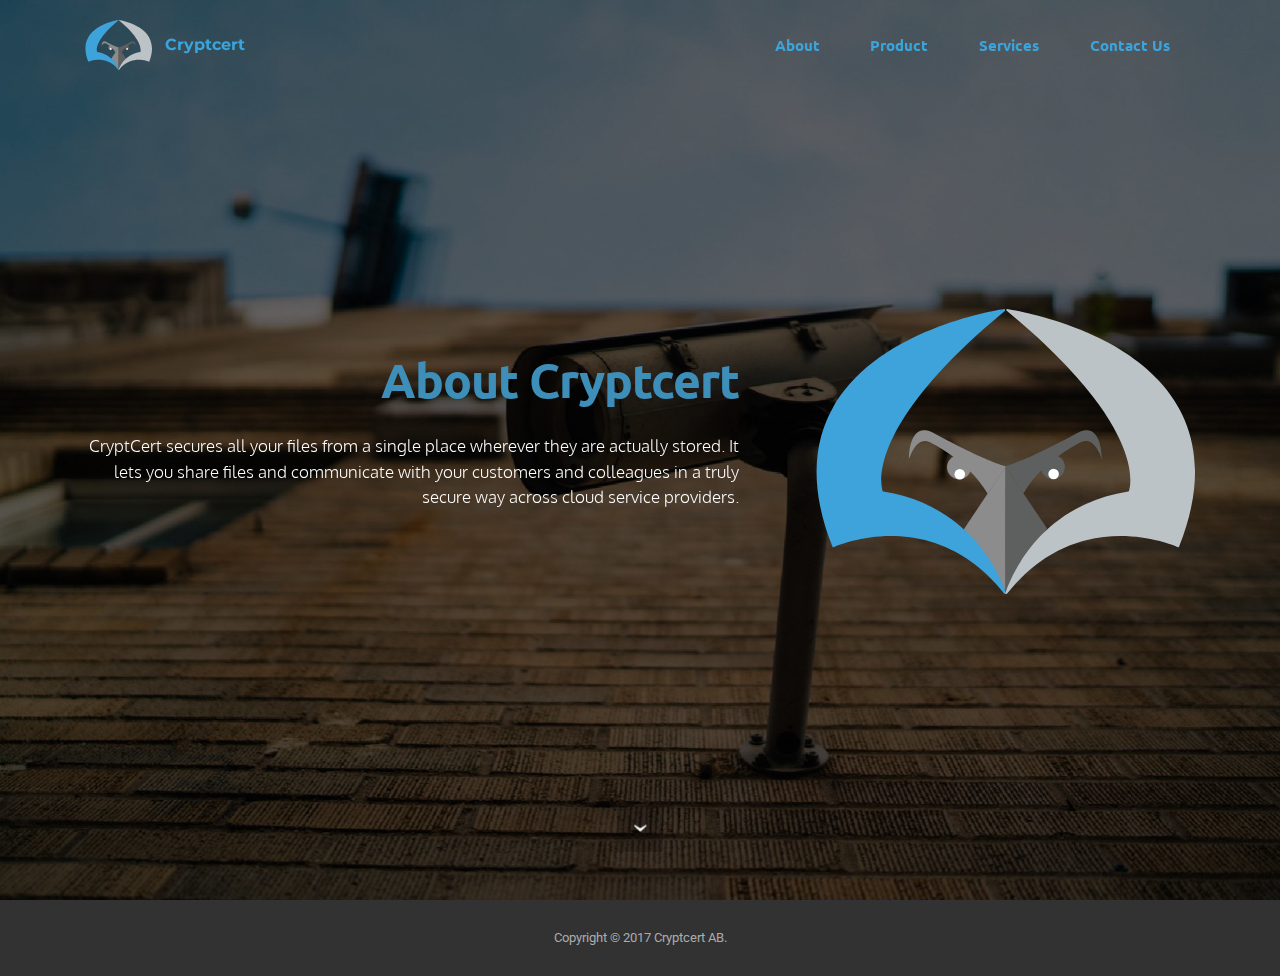
==== commit 0cf985b0: "create github pages" ====
--- a/about.html
+++ b/about.html
@@ -1,10 +1,10 @@
 <!DOCTYPE html>
 <html>
 <head>
-  <!-- Site made with Mobirise Website Builder v3.12.1, https://mobirise.com -->
+  <!-- Site made with Mobirise Website Builder v3.11.1, https://mobirise.com -->
   <meta charset="UTF-8">
   <meta http-equiv="X-UA-Compatible" content="IE=edge">
-  <meta name="generator" content="Mobirise v3.12.1, mobirise.com">
+  <meta name="generator" content="Mobirise v3.11.1, mobirise.com">
   <meta name="viewport" content="width=device-width, initial-scale=1">
   <link rel="shortcut icon" href="assets/images/logosvg.svg" type="image/x-icon">
   <meta name="description" content="Cryptcert - About Us">
@@ -18,7 +18,6 @@
   <link rel="stylesheet" href="assets/dropdown/css/style.css">
   <link rel="stylesheet" href="assets/animate.css/animate.min.css">
   <link rel="stylesheet" href="assets/theme/css/style.css">
-  <link rel="stylesheet" href="assets/mobirise3-blocks-plugin/css/style.css">
   <link rel="stylesheet" href="assets/mobirise/css/mbr-additional.css" type="text/css">
   
   
@@ -58,7 +57,7 @@
 
 </section>
 
-<section class="engine"><a rel="external" href="https://mobirise.com">Web Creator</a></section><section class="mbr-section mbr-section-hero mbr-section-full header2 mbr-parallax-background mbr-after-navbar" id="header2-1u" style="background-image: url(assets/images/mbr-2000x1334.jpg);">
+<section class="engine"><a rel="external" href="https://mobirise.com">Mobirise Website Generator</a></section><section class="mbr-section mbr-section-hero mbr-section-full header2 mbr-parallax-background mbr-after-navbar" id="header2-1u" style="background-image: url(assets/images/mbr-2000x1334.jpg);">
 
     <div class="mbr-overlay" style="opacity: 0.6; background-color: rgb(0, 0, 0);">
     </div>
@@ -77,7 +76,7 @@
 
                             <h3 class="mbr-section-title display-2">About Cryptcert</h3>
 
-                            <div class="mbr-section-text">
+                            <div class="mbr-section-text lead">
                                 <p>CryptCert secures all your files from a single place wherever they are actually stored. It lets you share files and communicate with your customers and colleagues in a truly secure way across cloud service providers.</p>
                             </div>
 
@@ -99,124 +98,6 @@
 
 </section>
 
-<section class="mbr-section--bg-adapted mbr-section--relative extTabs1" id="extTabs1-18" style="background-color: rgb(255, 255, 255);">
-    <div class="elements-content" style="padding-top: 150px; padding-bottom: 100px;">
-        
-        <div class="container">
-            <div class="row">
-                <div class="col-md-10 col-md-offset-1">
-
-                    <div class="clearfix"></div>
-                    <ul class="nav nav-tabs" role="tablist"><li class="nav-item" style="display: inline-block;"><a class="nav-link active" role="tab" data-toggle="tab" href="#tab1extTabs1-18" aria-expanded="true">History</a></li><li class="nav-item" style="display: inline-block;"><a class="nav-link" role="tab" data-toggle="tab" href="#tab2extTabs1-18" aria-expanded="false">Mission</a></li><li class="nav-item" style="display: inline-block;"><a class="nav-link" role="tab" data-toggle="tab" href="#tab3extTabs1-18" aria-expanded="false">Vision</a></li><li class="nav-item" style="display: none;"><a class="nav-link" role="tab" data-toggle="tab" href="#tab4extTabs1-18">Awesome</a></li><li class="nav-item" style="display: none;"><a class="nav-link" role="tab" data-toggle="tab" href="#tab5extTabs1-18">Amazing</a></li><li class="nav-item" style="display: none;"><a class="nav-link" role="tab" data-toggle="tab" href="#tab6extTabs1-18">Beautiful</a></li></ul>
-
-                    <div class="tab-content noScroll">
-                        <div id="tab1extTabs1-18" class="tab-pane in active" role="tabpanel">
-                            <h3 class="">OUR STORY</h3>
-                            <div class="row">
-                                <div class="col-md-12">
-                                    <p><span style="font-size: 1rem; line-height: 1.5;">Cryptcert inception was on early 2015 when the idea of better security and privacy solutions to protect digital assets without compromising simplicity ignited.</span><br><br>Why is it so important to us? <br>Almost everyone of us use multiple email providers like gmail, yahoo, outlook and storage providers like google drive, dropbox, onedrive every single day. It can be personal or it can be work related and many number of times we would  jump from one provider to next, to check mail, and share documents, and sometimes losing information, loosing passwords, losing accounts, in the end we are loosing our productivity. In this chaos only few of us would ever think about security or privacy of the information.<br><br>If you look at recent security incidents, not only your private information but also your corporate information, you communicate through these providers are not secure at all. And that's one of the main reasons EU came up with the GDPR. GDPR, General data protection regulation which comes to force next year, if breached companies can be fined up to 4% of the annual turnover or 20 million euros. <br><br>Cryptcert SPIDER manage to integrate all of our cloud service providers into a one strong encrypted cloud platform. Imagine where you would never have to be in five places at the same time, where you never have to install or update applications or plugins. We are empowering you with effortless access to all of your email and documents with strong encryption as a more unified solution.&nbsp;<br></p>
-                                </div>
-                            </div>
-                        </div>
-
-                        <div id="tab2extTabs1-18" class="tab-pane" role="tabpanel">
-                            <h3 class="">OUR MISSION</h3>
-                            <div class="row">
-                                <div class="col-md-12">
-                                    <p>To protect people's security and privacy without compromising simplicity.</p>
-                                </div>
-                            </div>
-                        </div>
-
-                        <div id="tab3extTabs1-18" class="tab-pane" role="tabpanel">
-                            <h3 class="">OUR VISION</h3>
-                            <div class="row">
-                                <div class="col-md-12">
-                                    <p>To be the global leader to libarate people's security and privacy.</p>
-                                </div>
-                            </div>
-                        </div>
-
-                        <div id="tab4extTabs1-18" class="tab-pane" role="tabpanel">
-                            <h3 class="">Tab heading 4</h3>
-                            <div class="row">
-                                <div class="col-md-12">
-                                    <p>Lorem ipsum dolor sit amet, consectetur adipiscing elit. Pellentesque quis quam in risus pulvinar ultrices eget non sem. Vestibulum ante ipsum primis in faucibus orci luctus et ultrices posuere cubilia Curae proin accumsan odio.</p>
-                                </div>
-                            </div>
-                        </div>
-
-                        <div id="tab5extTabs1-18" class="tab-pane" role="tabpanel">
-                            <h3 class="">Tab heading 5</h3>
-                            <div class="row">
-                                <div class="col-md-12">
-                                    <p>Lorem ipsum dolor sit amet, consectetur adipiscing elit. Pellentesque quis quam in risus pulvinar ultrices eget non sem. Vestibulum ante ipsum primis in faucibus orci luctus et ultrices posuere cubilia Curae proin accumsan odio.</p>
-                                </div>
-                            </div>
-                        </div>
-
-                        <div id="tab6extTabs1-18" class="tab-pane" role="tabpanel">
-                            <h3 class="">Tab heading 6</h3>
-                            <div class="row">
-                                <div class="col-md-12">
-                                    <p>Lorem ipsum dolor sit amet, consectetur adipiscing elit. Pellentesque quis quam in risus pulvinar ultrices eget non sem. Vestibulum ante ipsum primis in faucibus orci luctus et ultrices posuere cubilia Curae proin accumsan odio.</p>
-                                </div>
-                            </div>
-                        </div>
-                    </div>
-                </div>
-            </div>
-        </div>
-    </div>
-</section>
-
-<section class="mbr-slider mbr-section mbr-section-nopadding carousel slide extTestimonials1 extTestimonials3 extTestimonials5" data-ride="carousel" data-keyboard="false" data-wrap="true" data-interval="false" data-pause="false" id="extTestimonials5-1x" style="background-color: rgb(255, 255, 255); padding-top: 40px; padding-bottom: 0px;">
-
-    
-
-    <div class="mbr-section__container mbr-section__container--middle">
-        <div class="container">
-            <div class="row">
-                <div class="col-xs-12 text-xs-center">
-                    <h3 class="mbr-section-title display-2">COLLABORATIVE NETWORK</h3>
-                    
-                </div>
-            </div>
-        </div>
-    </div>
-
-    <div class="container boxed-slider">
-        <div>
-            
-            <div class="carousel-inner" role="listbox" data-visible="2">
-                <div class="carousel-item active">
-                    <div class="row">
-                        <div class="col-md-12">
-                            <div class="wrap-img"><a href="http://www.stockholminnovation.com/en" target="_blank"><img src="assets/images/sting-288x155.png"></a></div>
-                        </div>
-                    </div>
-                </div><div class="carousel-item">
-                    <div class="row">
-                        <div class="col-md-12">
-                            <div class="wrap-img"><a href="https://www.kth.se/en/innovation" target="_blank"><img src="assets/images/kth-288x155.png"></a></div>
-                        </div>
-                    </div>
-                </div><div class="carousel-item">
-                    <div class="row">
-                        <div class="col-md-12">
-                            <div class="wrap-img"><a href="http://www.longview.se/" target="_blank"><img src="assets/images/longview-288x155.png"></a></div>
-                        </div>
-                    </div>
-                </div>
-            </div>
-
-            
-            
-        </div>
-    </div>
-
-</section>
-
 <footer class="mbr-small-footer mbr-section mbr-section-nopadding" id="footer1-1n" style="background-color: rgb(50, 50, 50); padding-top: 1.75rem; padding-bottom: 1.75rem;">
     
     <div class="container">
@@ -228,20 +109,15 @@
   <script src="assets/web/assets/jquery/jquery.min.js"></script>
   <script src="assets/tether/tether.min.js"></script>
   <script src="assets/bootstrap/js/bootstrap.min.js"></script>
-  <script src="assets/smooth-scroll/smooth-scroll.js"></script>
-  <script src="assets/cookies-alert-plugin/cookies-alert-core.js"></script>
-  <script src="assets/cookies-alert-plugin/cookies-alert-script.js"></script>
+  <script src="assets/smooth-scroll/SmoothScroll.js"></script>
   <script src="assets/dropdown/js/script.min.js"></script>
-  <script src="assets/touch-swipe/jquery.touch-swipe.min.js"></script>
-  <script src="assets/viewport-checker/jquery.viewportchecker.js"></script>
+  <script src="assets/touchSwipe/jquery.touchSwipe.min.js"></script>
+  <script src="assets/viewportChecker/jquery.viewportchecker.js"></script>
   <script src="assets/jarallax/jarallax.js"></script>
-  <script src="assets/bootstrap-carousel-swipe/bootstrap-carousel-swipe.js"></script>
   <script src="assets/theme/js/script.js"></script>
-  <script src="assets/mobirise3-blocks-plugin/js/script.js"></script>
   
   
   <input name="animation" type="hidden">
    <div id="scrollToTop" class="scrollToTop mbr-arrow-up"><a style="text-align: center;"><i class="mbr-arrow-up-icon"></i></a></div>
-  <input name="cookieData" type="hidden" data-cookie-text="We use cookies to give you the best experience. Read our <a href='privacy.html'>cookie policy</a>.">
   </body>
 </html>--- a/assets/mobirise/css/mbr-additional.css
+++ b/assets/mobirise/css/mbr-additional.css
@@ -411,264 +411,6 @@
 .mbr-gallery-filter li:hover {
   color: #ffffff;
 }
-.extCountdown1 .number,
-.extCountdown2 .number {
-  font-family: 'Ubuntu', sans-serif;
-}
-.extCountdown1 .period,
-.extCountdown2 .period {
-  font-family: 'Lora', serif;
-}
-.extCountdown1 .dot,
-.extCountdown2 .dot {
-  font-family: 'Ubuntu', sans-serif;
-}
-.features6 .feature-subtitle {
-  font-family: 'Lora', serif;
-}
-.features6 .feature-title {
-  font-family: 'Ubuntu', sans-serif;
-}
-.features6 .description {
-  font-family: 'Oxygen', sans-serif;
-}
-.count,
-.counter-title {
-  font-family: 'Ubuntu', sans-serif;
-}
-.counter-subtitle {
-  font-family: 'Lora', serif;
-}
-.mbr-iconfont-counters1 {
-  color: #ffffff;
-}
-.extHeader1 .container h3,
-.extHeader2 .container h3,
-.extHeader3 .container h3,
-.extHeader5 .container h3,
-.extHeader6 .container h3,
-.extHeader7 .container h3,
-.extHeader8 .container h3,
-.extHeader9 .container h3,
-.extHeader10 .container h3,
-.extHeader12 .container h3,
-.extHeader13 .container h3,
-.extFeatures10 .container h3 {
-  font-family: 'Ubuntu', sans-serif;
-}
-.extHeader1 .container p,
-.extHeader2 .container p,
-.extHeader3 .container p,
-.extHeader5 .container p,
-.extHeader6 .container p,
-.extHeader7 .container p,
-.extHeader8 .container p,
-.extHeader9 .container p,
-.extHeader10 .container p,
-.extHeader12 .container p,
-.extHeader13 .container p,
-.extFeatures10 .container p {
-  font-family: 'Lora', serif;
-}
-.extHeader5 .container label {
-  font-family: 'Lora', serif;
-}
-.extHeader9 form p.form-subtitle {
-  font-family: 'Ubuntu', sans-serif;
-}
-.extHeader11 .container span {
-  font-family: 'Ubuntu', sans-serif;
-}
-.extHeader11 .container p.element {
-  font-family: 'Ubuntu', sans-serif;
-}
-.extHeader11 .container p {
-  font-family: 'Lora', serif;
-}
-.extHeader12 h4,
-.extFeatures10 h4 {
-  font-family: 'Ubuntu', sans-serif;
-}
-.extHeader12 .subtitle,
-.extFeatures10 .subtitle {
-  font-family: 'Lora', serif;
-}
-.extHeader13 h4 {
-  font-family: 'Ubuntu', sans-serif;
-}
-.extHeader13 .number {
-  font-family: 'Ubuntu', sans-serif;
-}
-.extHeader13 .period {
-  font-family: 'Lora', serif;
-}
-.extHeader13 .dot {
-  font-family: 'Ubuntu', sans-serif;
-}
-.extFeatures .feature-title {
-  font-family: 'Ubuntu', sans-serif;
-}
-.extFeatures .feature-subtitle {
-  font-family: 'Lora', serif;
-}
-.extFeatures .feature-text {
-  font-family: 'Oxygen', sans-serif;
-}
-.extFeatures2 h4 {
-  font-family: 'Ubuntu', sans-serif;
-}
-.extFeatures3 .border-wrap {
-  border-color: #ffffff;
-}
-.extFeatures4 h4,
-.extFeatures6 h4,
-.extFeatures5 .card-title h4 {
-  font-family: 'Ubuntu', sans-serif;
-}
-.extFeatures4 h5,
-.extFeatures6 h5,
-.extFeatures5 .card-title h5 {
-  font-family: 'Lora', serif;
-}
-.extForm1 h4,
-.extForm2 h4,
-.extForm3 h4,
-.extForm4 h4 {
-  font-family: 'Ubuntu', sans-serif;
-}
-.extForm1 .subtitle,
-.extForm2 .subtitle,
-.extForm3 .subtitle,
-.extForm4 .subtitle {
-  font-family: 'Lora', serif;
-}
-.extForm2 .container h3 {
-  font-family: 'Ubuntu', sans-serif;
-}
-.extForm2 .container p {
-  font-family: 'Lora', serif;
-}
-.extPricingTable1 .bottom_line {
-  border-bottom-color: #ffffff;
-}
-.extPricingTable1 .mbr-price small {
-  font-family: 'Lora', serif;
-}
-.extPricingTable1 .mbr-plan-label {
-  background: #ffffff;
-}
-.extCounters2 h4 {
-  font-family: 'Ubuntu', sans-serif;
-}
-.extCounters2 h5 {
-  font-family: 'Lora', serif;
-}
-.extCounters3 .count {
-  font-family: 'Ubuntu', sans-serif;
-}
-.extCounters3 .counter-title {
-  font-family: 'Ubuntu', sans-serif;
-}
-.extCounters3 .counter-subtitle {
-  font-family: 'Lora', serif;
-}
-.extProgressBar .progress-primary[value]::-webkit-progress-value {
-  background-color: #ffffff;
-}
-.extProgressBar .progress-primary[value]::-moz-progress-bar {
-  background-color: #ffffff;
-}
-@media screen and (min-width: 0\0) {
-  .extProgressBar .progress-primary .progress-bar {
-    background-color: #ffffff;
-  }
-}
-.extProgressBar .title-wrap {
-  font-family: 'Lora', serif;
-}
-.extProgressBarRound .progress-radial .overlay {
-  font-family: 'Ubuntu', sans-serif;
-}
-.extProgressBar4 .feature-title {
-  font-family: 'Ubuntu', sans-serif;
-}
-.extProgressBar4 .feature-subtitle {
-  font-family: 'Lora', serif;
-}
-.extTabs1 ul.nav-tabs li a:hover,
-.extTabs2 ul.nav-tabs li a:hover {
-  color: #ffffff;
-}
-.extAccordion1 .panel-heading a {
-  font-family: 'Oxygen', sans-serif;
-}
-.extAccordion1 .pseudoPlus,
-.extAccordion2 .pseudoPlus,
-.extToggle1 .pseudoPlus,
-.extAccordion1 .pseudoPlus:after,
-.extAccordion2 .pseudoPlus:after,
-.extToggle1 .pseudoPlus:after,
-.extAccordion1 .pseudoMinus,
-.extAccordion2 .pseudoMinus,
-.extToggle1 .pseudoMinus {
-  background-color: #ffffff;
-}
-.extAccordion2 .panel-heading a,
-.extAccordion3 .panel-heading a,
-.extToggle1 .panel-heading a {
-  font-family: 'Oxygen', sans-serif;
-}
-.extProgressBar5 .progress-primary[value]::-webkit-progress-value {
-  background-color: #ffffff;
-}
-.extProgressBar5 .progress-primary[value]::-moz-progress-bar {
-  background-color: #ffffff;
-}
-@media screen and (min-width: 0\0) {
-  .extProgressBar5 .progress-primary .progress-bar {
-    background-color: #ffffff;
-  }
-}
-.extProgressBar5 .title-wrap {
-  font-family: 'Lora', serif;
-}
-.extMsg-box1 .container h3 {
-  font-family: 'Ubuntu', sans-serif;
-}
-.extMsg-box1 .container p {
-  font-family: 'Lora', serif;
-}
-.extMsg-box1 h4 {
-  font-family: 'Ubuntu', sans-serif;
-}
-.extMsg-box1 .subtitle {
-  font-family: 'Lora', serif;
-}
-.extMsg-box2 .container span,
-.extMsg-box3 .container span,
-.extMsg-box4 .container span {
-  font-family: 'Ubuntu', sans-serif;
-}
-.extMsg-box2 .container p,
-.extMsg-box3 .container p,
-.extMsg-box4 .container p {
-  font-family: 'Lora', serif;
-}
-.extProgressBarRound .pie_progress__number {
-  font-family: 'Ubuntu', sans-serif;
-}
-.extMenu1 span.icon a:hover {
-  color: #ffffff !important;
-}
-.extProgressBar .progress-primary[value]::-ms-fill {
-  color: #ffffff;
-}
-.extProgressBar5 .progress-primary[value]::-ms-fill {
-  color: #ffffff;
-}
-.theme-border {
-  border: 1px solid #ffffff;
-}
 #ext_menu-3 .hide-buttons .nav-btn {
   display: none !important;
 }
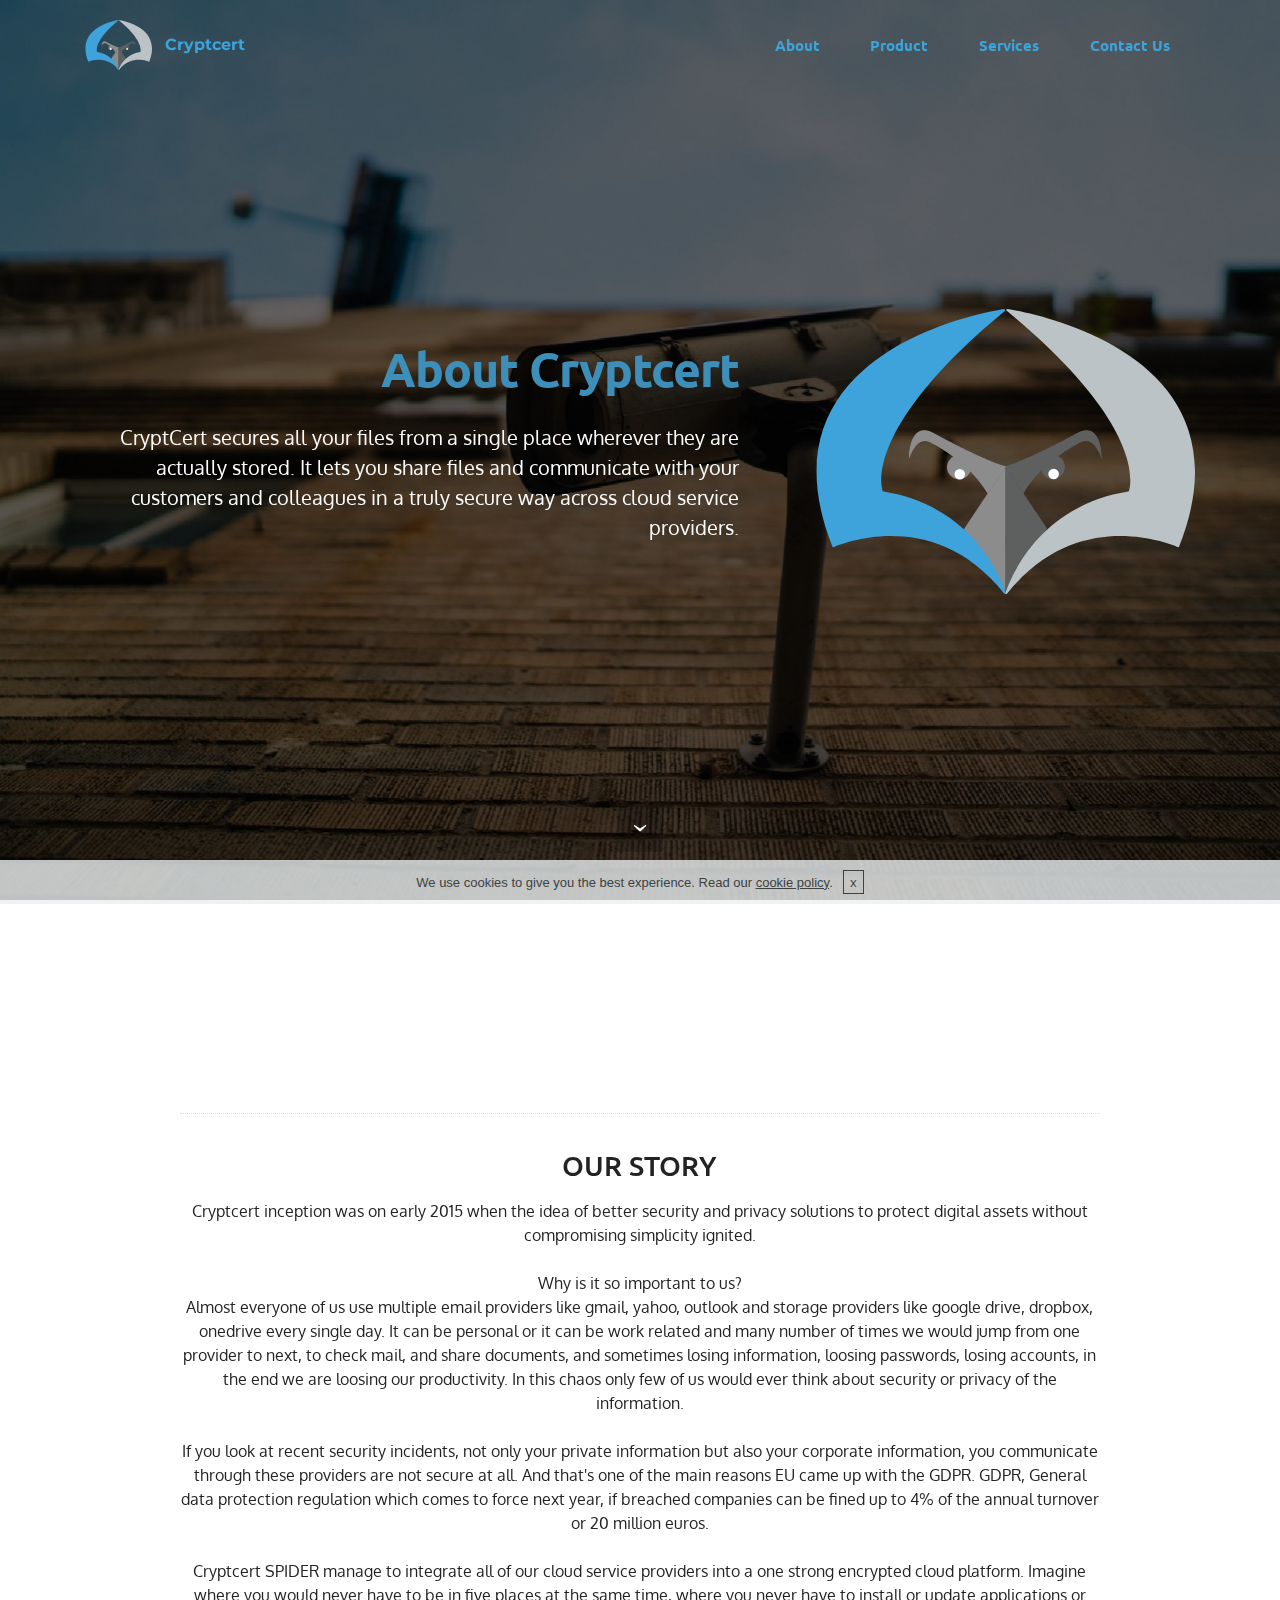
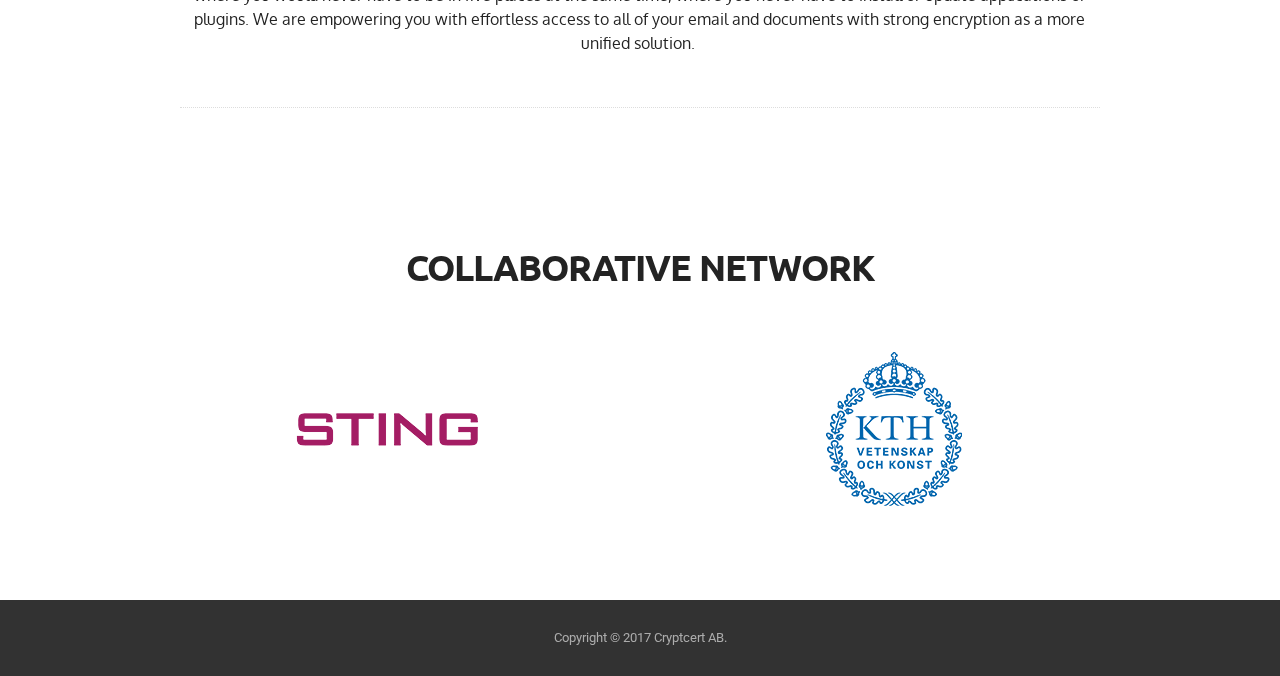
==== commit 29d1ba3e: "create github pages" ====
--- a/about.html
+++ b/about.html
@@ -1,10 +1,10 @@
 <!DOCTYPE html>
 <html>
 <head>
-  <!-- Site made with Mobirise Website Builder v3.11.1, https://mobirise.com -->
+  <!-- Site made with Mobirise Website Builder v3.12.1, https://mobirise.com -->
   <meta charset="UTF-8">
   <meta http-equiv="X-UA-Compatible" content="IE=edge">
-  <meta name="generator" content="Mobirise v3.11.1, mobirise.com">
+  <meta name="generator" content="Mobirise v3.12.1, mobirise.com">
   <meta name="viewport" content="width=device-width, initial-scale=1">
   <link rel="shortcut icon" href="assets/images/logosvg.svg" type="image/x-icon">
   <meta name="description" content="Cryptcert - About Us">
@@ -18,6 +18,7 @@
   <link rel="stylesheet" href="assets/dropdown/css/style.css">
   <link rel="stylesheet" href="assets/animate.css/animate.min.css">
   <link rel="stylesheet" href="assets/theme/css/style.css">
+  <link rel="stylesheet" href="assets/mobirise3-blocks-plugin/css/style.css">
   <link rel="stylesheet" href="assets/mobirise/css/mbr-additional.css" type="text/css">
   
   
@@ -57,7 +58,7 @@
 
 </section>
 
-<section class="engine"><a rel="external" href="https://mobirise.com">Mobirise Website Generator</a></section><section class="mbr-section mbr-section-hero mbr-section-full header2 mbr-parallax-background mbr-after-navbar" id="header2-1u" style="background-image: url(assets/images/mbr-2000x1334.jpg);">
+<section class="engine"><a rel="external" href="https://mobirise.com">mobirise.com</a></section><section class="mbr-section mbr-section-hero mbr-section-full header2 mbr-parallax-background mbr-after-navbar" id="header2-1u" style="background-image: url(assets/images/mbr-2000x1334.jpg);">
 
     <div class="mbr-overlay" style="opacity: 0.6; background-color: rgb(0, 0, 0);">
     </div>
@@ -76,7 +77,7 @@
 
                             <h3 class="mbr-section-title display-2">About Cryptcert</h3>
 
-                            <div class="mbr-section-text lead">
+                            <div class="mbr-section-text">
                                 <p>CryptCert secures all your files from a single place wherever they are actually stored. It lets you share files and communicate with your customers and colleagues in a truly secure way across cloud service providers.</p>
                             </div>
 
@@ -95,6 +96,124 @@
     </div>
 
     <div class="mbr-arrow mbr-arrow-floating hidden-sm-down" aria-hidden="true"><a href="#extTabs1-18"><i class="mbr-arrow-icon"></i></a></div>
+
+</section>
+
+<section class="mbr-section--bg-adapted mbr-section--relative extTabs1" id="extTabs1-18" style="background-color: rgb(255, 255, 255);">
+    <div class="elements-content" style="padding-top: 150px; padding-bottom: 100px;">
+        
+        <div class="container">
+            <div class="row">
+                <div class="col-md-10 col-md-offset-1">
+
+                    <div class="clearfix"></div>
+                    <ul class="nav nav-tabs" role="tablist"><li class="nav-item" style="display: inline-block;"><a class="nav-link active" role="tab" data-toggle="tab" href="#tab1extTabs1-18" aria-expanded="true">History</a></li><li class="nav-item" style="display: inline-block;"><a class="nav-link" role="tab" data-toggle="tab" href="#tab2extTabs1-18" aria-expanded="false">Mission</a></li><li class="nav-item" style="display: inline-block;"><a class="nav-link" role="tab" data-toggle="tab" href="#tab3extTabs1-18" aria-expanded="false">Vision</a></li><li class="nav-item" style="display: none;"><a class="nav-link" role="tab" data-toggle="tab" href="#tab4extTabs1-18">Awesome</a></li><li class="nav-item" style="display: none;"><a class="nav-link" role="tab" data-toggle="tab" href="#tab5extTabs1-18">Amazing</a></li><li class="nav-item" style="display: none;"><a class="nav-link" role="tab" data-toggle="tab" href="#tab6extTabs1-18">Beautiful</a></li></ul>
+
+                    <div class="tab-content noScroll">
+                        <div id="tab1extTabs1-18" class="tab-pane in active" role="tabpanel">
+                            <h3 class="">OUR STORY</h3>
+                            <div class="row">
+                                <div class="col-md-12">
+                                    <p><span style="font-size: 1rem; line-height: 1.5;">Cryptcert inception was on early 2015 when the idea of better security and privacy solutions to protect digital assets without compromising simplicity ignited.</span><br><br>Why is it so important to us? <br>Almost everyone of us use multiple email providers like gmail, yahoo, outlook and storage providers like google drive, dropbox, onedrive every single day. It can be personal or it can be work related and many number of times we would  jump from one provider to next, to check mail, and share documents, and sometimes losing information, loosing passwords, losing accounts, in the end we are loosing our productivity. In this chaos only few of us would ever think about security or privacy of the information.<br><br>If you look at recent security incidents, not only your private information but also your corporate information, you communicate through these providers are not secure at all. And that's one of the main reasons EU came up with the GDPR. GDPR, General data protection regulation which comes to force next year, if breached companies can be fined up to 4% of the annual turnover or 20 million euros. <br><br>Cryptcert SPIDER manage to integrate all of our cloud service providers into a one strong encrypted cloud platform. Imagine where you would never have to be in five places at the same time, where you never have to install or update applications or plugins. We are empowering you with effortless access to all of your email and documents with strong encryption as a more unified solution.&nbsp;<br></p>
+                                </div>
+                            </div>
+                        </div>
+
+                        <div id="tab2extTabs1-18" class="tab-pane" role="tabpanel">
+                            <h3 class="">OUR MISSION</h3>
+                            <div class="row">
+                                <div class="col-md-12">
+                                    <p>To protect people's security and privacy without compromising simplicity.</p>
+                                </div>
+                            </div>
+                        </div>
+
+                        <div id="tab3extTabs1-18" class="tab-pane" role="tabpanel">
+                            <h3 class="">OUR VISION</h3>
+                            <div class="row">
+                                <div class="col-md-12">
+                                    <p>To be the global leader to libarate people's security and privacy.</p>
+                                </div>
+                            </div>
+                        </div>
+
+                        <div id="tab4extTabs1-18" class="tab-pane" role="tabpanel">
+                            <h3 class="">Tab heading 4</h3>
+                            <div class="row">
+                                <div class="col-md-12">
+                                    <p>Lorem ipsum dolor sit amet, consectetur adipiscing elit. Pellentesque quis quam in risus pulvinar ultrices eget non sem. Vestibulum ante ipsum primis in faucibus orci luctus et ultrices posuere cubilia Curae proin accumsan odio.</p>
+                                </div>
+                            </div>
+                        </div>
+
+                        <div id="tab5extTabs1-18" class="tab-pane" role="tabpanel">
+                            <h3 class="">Tab heading 5</h3>
+                            <div class="row">
+                                <div class="col-md-12">
+                                    <p>Lorem ipsum dolor sit amet, consectetur adipiscing elit. Pellentesque quis quam in risus pulvinar ultrices eget non sem. Vestibulum ante ipsum primis in faucibus orci luctus et ultrices posuere cubilia Curae proin accumsan odio.</p>
+                                </div>
+                            </div>
+                        </div>
+
+                        <div id="tab6extTabs1-18" class="tab-pane" role="tabpanel">
+                            <h3 class="">Tab heading 6</h3>
+                            <div class="row">
+                                <div class="col-md-12">
+                                    <p>Lorem ipsum dolor sit amet, consectetur adipiscing elit. Pellentesque quis quam in risus pulvinar ultrices eget non sem. Vestibulum ante ipsum primis in faucibus orci luctus et ultrices posuere cubilia Curae proin accumsan odio.</p>
+                                </div>
+                            </div>
+                        </div>
+                    </div>
+                </div>
+            </div>
+        </div>
+    </div>
+</section>
+
+<section class="mbr-slider mbr-section mbr-section-nopadding carousel slide extTestimonials1 extTestimonials3 extTestimonials5" data-ride="carousel" data-keyboard="false" data-wrap="true" data-interval="false" data-pause="false" id="extTestimonials5-1x" style="background-color: rgb(255, 255, 255); padding-top: 40px; padding-bottom: 0px;">
+
+    
+
+    <div class="mbr-section__container mbr-section__container--middle">
+        <div class="container">
+            <div class="row">
+                <div class="col-xs-12 text-xs-center">
+                    <h3 class="mbr-section-title display-2">COLLABORATIVE NETWORK</h3>
+                    
+                </div>
+            </div>
+        </div>
+    </div>
+
+    <div class="container boxed-slider">
+        <div>
+            
+            <div class="carousel-inner" role="listbox" data-visible="2">
+                <div class="carousel-item active">
+                    <div class="row">
+                        <div class="col-md-12">
+                            <div class="wrap-img"><a href="http://www.stockholminnovation.com/en" target="_blank"><img src="assets/images/sting-288x155.png"></a></div>
+                        </div>
+                    </div>
+                </div><div class="carousel-item">
+                    <div class="row">
+                        <div class="col-md-12">
+                            <div class="wrap-img"><a href="https://www.kth.se/en/innovation" target="_blank"><img src="assets/images/kth-288x155.png"></a></div>
+                        </div>
+                    </div>
+                </div><div class="carousel-item">
+                    <div class="row">
+                        <div class="col-md-12">
+                            <div class="wrap-img"><a href="http://www.longview.se/" target="_blank"><img src="assets/images/longview-288x155.png"></a></div>
+                        </div>
+                    </div>
+                </div>
+            </div>
+
+            
+            
+        </div>
+    </div>
 
 </section>
 
@@ -109,15 +228,20 @@
   <script src="assets/web/assets/jquery/jquery.min.js"></script>
   <script src="assets/tether/tether.min.js"></script>
   <script src="assets/bootstrap/js/bootstrap.min.js"></script>
-  <script src="assets/smooth-scroll/SmoothScroll.js"></script>
+  <script src="assets/smooth-scroll/smooth-scroll.js"></script>
+  <script src="assets/cookies-alert-plugin/cookies-alert-core.js"></script>
+  <script src="assets/cookies-alert-plugin/cookies-alert-script.js"></script>
   <script src="assets/dropdown/js/script.min.js"></script>
-  <script src="assets/touchSwipe/jquery.touchSwipe.min.js"></script>
-  <script src="assets/viewportChecker/jquery.viewportchecker.js"></script>
+  <script src="assets/touch-swipe/jquery.touch-swipe.min.js"></script>
+  <script src="assets/viewport-checker/jquery.viewportchecker.js"></script>
   <script src="assets/jarallax/jarallax.js"></script>
+  <script src="assets/bootstrap-carousel-swipe/bootstrap-carousel-swipe.js"></script>
   <script src="assets/theme/js/script.js"></script>
+  <script src="assets/mobirise3-blocks-plugin/js/script.js"></script>
   
   
   <input name="animation" type="hidden">
    <div id="scrollToTop" class="scrollToTop mbr-arrow-up"><a style="text-align: center;"><i class="mbr-arrow-up-icon"></i></a></div>
+  <input name="cookieData" type="hidden" data-cookie-text="We use cookies to give you the best experience. Read our <a href='privacy.html'>cookie policy</a>.">
   </body>
 </html>--- a/assets/mobirise3-blocks-plugin/css/style.css
+++ b/assets/mobirise3-blocks-plugin/css/style.css
@@ -0,0 +1,5752 @@
+@import url(https://fonts.googleapis.com/css?family=Lato:400,700);
+@import url(https://fonts.googleapis.com/css?family=Ubuntu:400,300,700);
+@import url(https://fonts.googleapis.com/css?family=Oswald:400,700);
+@import url(https://fonts.googleapis.com/css?family=Roboto+Condensed:400,300,700);
+@import url(https://fonts.googleapis.com/css?family=Lato:400,700);
+@import url(https://fonts.googleapis.com/css?family=Ubuntu:400,300,700);
+@import url(https://fonts.googleapis.com/css?family=Oswald:400,700);
+@import url(https://fonts.googleapis.com/css?family=Roboto+Condensed:400,300,700);
+@import url(https://fonts.googleapis.com/css?family=Lato:400,700);
+@import url(https://fonts.googleapis.com/css?family=Ubuntu:400,300,700);
+@import url(https://fonts.googleapis.com/css?family=Oswald:400,700);
+@import url(https://fonts.googleapis.com/css?family=Roboto+Condensed:400,300,700);
+.extCountdown2 {
+  text-align: center; }
+  .extCountdown2 .number-wrap {
+    color: #565656;
+    border-color: rgba(255, 255, 255, 0.15);
+    position: relative;
+    display: inline-block;
+    text-align: center;
+    padding: 5px 10px 13px 10px;
+    margin: 0;
+    min-width: 118px;
+    border-radius: 2px; }
+  .extCountdown2 .number {
+    font-style: normal;
+    font-weight: 700;
+    font-size: 55px;
+    font-family: "Montserrat";
+    text-transform: none;
+    letter-spacing: -2px;
+    word-spacing: 0;
+    line-height: 1.3;
+    color: #28262b; }
+  .extCountdown2 .period {
+    display: block;
+    padding-top: 2px;
+    font-family: "Lora";
+    border-top: 1px solid rgba(0, 0, 0, 0.1); }
+  .extCountdown2 .dot {
+    position: absolute;
+    top: 0%;
+    right: -0.8em;
+    width: 1em;
+    display: block;
+    height: 83%;
+    overflow: hidden;
+    font-style: normal;
+    font-weight: 700;
+    font-size: 55px;
+    font-family: "Montserrat";
+    line-height: 89.65px;
+    text-transform: none;
+    letter-spacing: 0;
+    word-spacing: 0;
+    color: #28262b; }
+  .extCountdown2 .bottom1, .extCountdown2 .bottom2 {
+    position: absolute;
+    content: "";
+    display: block;
+    border-bottom: 1px solid;
+    border-color: inherit;
+    border-radius: inherit;
+    height: 100%;
+    bottom: 1px;
+    left: 0;
+    right: 0; }
+  .extCountdown2 .bottom2 {
+    bottom: 3px; }
+  .extCountdown2 .container {
+    max-width: 600px; }
+  .extCountdown2 .mbr-section-title {
+    margin-bottom: 3rem; }
+  @media (max-width: 543px) {
+    .extCountdown2 .number-wrap {
+      margin-bottom: 15px; } }
+
+@media (max-width: 550px) {
+  .extCountdown2 .col-xs-3 {
+    padding-left: 0;
+    padding-right: 0; }
+  .extCountdown2 .dot {
+    right: -35%;
+    width: auto; }
+  .extCountdown2 .number-wrap {
+    min-width: auto; } }
+@media (max-width: 440px) {
+  .extCountdown2 h3 {
+    font-size: 2rem; }
+  .extCountdown2 .number, .extCountdown2 .dot {
+    font-size: 40px; }
+  .extCountdown2 .dot {
+    right: -25%; } }
+@media (max-width: 380px) {
+  .extCountdown2 .dot {
+    right: -25%; }
+  .extCountdown2 .period {
+    font-size: 0.8rem; } }
+.extCountdown1 {
+  text-align: center; }
+  .extCountdown1 .number-wrap {
+    color: #fff;
+    background: #353535;
+    border-color: rgba(255, 255, 255, 0.15);
+    position: relative;
+    display: inline-block;
+    text-align: center;
+    padding: 5px 10px 13px 10px;
+    margin: 0;
+    min-width: 118px;
+    border-radius: 2px; }
+  .extCountdown1 .number {
+    font-style: normal;
+    font-weight: 700;
+    font-size: 55px;
+    font-family: "Montserrat";
+    text-transform: none;
+    letter-spacing: -2px;
+    word-spacing: 0;
+    line-height: 1.3;
+    color: #fff; }
+  .extCountdown1 .period {
+    display: block;
+    padding-top: 2px;
+    font-family: "Lora";
+    border-top: 1px solid rgba(255, 255, 255, 0.1); }
+  .extCountdown1 .dot {
+    position: absolute;
+    top: 0%;
+    right: -0.8em;
+    width: 1em;
+    display: block;
+    height: 83%;
+    overflow: hidden;
+    font-style: normal;
+    font-weight: 700;
+    font-size: 55px;
+    font-family: "Montserrat";
+    line-height: 89.65px;
+    text-transform: none;
+    letter-spacing: 0;
+    word-spacing: 0;
+    color: #28262b; }
+  .extCountdown1 .bottom1, .extCountdown1 .bottom2 {
+    position: absolute;
+    content: "";
+    display: block;
+    border-bottom: 1px solid;
+    border-color: inherit;
+    border-radius: inherit;
+    height: 100%;
+    bottom: 1px;
+    left: 0;
+    right: 0; }
+  .extCountdown1 .bottom2 {
+    bottom: 3px; }
+  .extCountdown1 .container {
+    max-width: 600px; }
+  .extCountdown1 .mbr-section-title {
+    margin-bottom: 3rem; }
+  @media (max-width: 543px) {
+    .extCountdown1 .number-wrap {
+      margin-bottom: 15px; } }
+
+@media (max-width: 550px) {
+  .extCountdown1 .col-xs-3 {
+    padding-left: 0;
+    padding-right: 0; }
+  .extCountdown1 .dot {
+    right: -35%;
+    width: auto; }
+  .extCountdown1 .number-wrap {
+    min-width: auto; } }
+@media (max-width: 440px) {
+  .extCountdown1 h3 {
+    font-size: 2rem; }
+  .extCountdown1 .number-wrap {
+    width: 95%; }
+  .extCountdown1 .number {
+    font-size: 40px; } }
+@media (max-width: 380px) {
+  .extCountdown1 .period {
+    font-size: 0.8rem; } }
+.features6 .feature-subtitle {
+  font-style: italic;
+  font-weight: 400;
+  font-size: 14px;
+  font-family: "Lora";
+  line-height: 25px;
+  text-transform: none;
+  letter-spacing: 0px;
+  word-spacing: 0;
+  color: #a0a0a0; }
+.features6 .feature-title {
+  font-style: normal;
+  font-weight: 700;
+  font-size: 20px;
+  font-family: "Montserrat";
+  line-height: 25.65px;
+  text-transform: none;
+  letter-spacing: -1px;
+  word-spacing: 0;
+  color: #fff; }
+.features6 .icon-right {
+  display: table-cell;
+  vertical-align: top;
+  width: 100%; }
+.features6 .features-left .content {
+  display: table-cell;
+  vertical-align: middle;
+  width: 100%;
+  text-align: right; }
+.features6 .description {
+  margin-top: 10px;
+  margin-bottom: 60px;
+  font-style: normal;
+  font-weight: 400;
+  font-size: 14px;
+  font-family: "Raleway";
+  line-height: 24.99px;
+  text-transform: none;
+  letter-spacing: 0px;
+  word-spacing: 0;
+  color: #fff; }
+.features6 .mbr-iconfont-features6 {
+  background: rgba(48, 48, 48, 0.01);
+  border-color: #333333;
+  border-width: 1px;
+  width: 90px;
+  height: 90px;
+  line-height: 90px;
+  border-radius: 50px;
+  font-size: 45px;
+  display: inline-block !important;
+  margin-left: 25px;
+  text-align: center; }
+.features6 .icon-left {
+  display: table-cell;
+  vertical-align: top; }
+.features6 .icon-left .mbr-iconfont-features6 {
+  margin-right: 25px;
+  margin-left: 0; }
+.features6 .features-right .content {
+  display: table-cell;
+  vertical-align: middle;
+  width: 100%; }
+.features6 .central-image {
+  vertical-align: top;
+  height: auto;
+  max-width: 100%;
+  width: 100%; }
+.features6 .features6-row {
+  margin-left: 0;
+  margin-right: 0; }
+.features6 .icon-features {
+  position: relative;
+  margin-top: 60px; }
+@media (min-width: 1200px) {
+  .features6 .features6-container {
+    max-width: 1340px; }
+  .features6 .features-box.last .description {
+    margin-bottom: 0; }
+  .features6 .image {
+    padding-left: 0;
+    padding-right: 0; } }
+@media (max-width: 1200px) {
+  .features6 .central-image {
+    margin-bottom: 60px; }
+  .features6 .features-right .last .description {
+    margin-bottom: 0; } }
+
+.counters1 .content {
+  text-align: center; }
+
+.count {
+  position: relative;
+  font-family: "Montserrat";
+  margin-bottom: 8px;
+  color: #28262b;
+  font-weight: 600;
+  font-size: 50px;
+  line-height: 45px; }
+
+.counter-title {
+  font-style: normal;
+  font-family: "Montserrat";
+  line-height: 25.65px;
+  text-transform: none;
+  letter-spacing: -1px;
+  word-spacing: 0;
+  color: #28262b;
+  font-weight: 600;
+  font-size: 18px;
+  margin-top: 5px;
+  margin-bottom: 0px; }
+
+.counter-subtitle {
+  font-style: italic;
+  font-weight: 400;
+  font-size: 14px;
+  font-family: "Lora";
+  line-height: 25px;
+  text-transform: none;
+  letter-spacing: 0px;
+  word-spacing: 0;
+  color: #a0a0a0; }
+
+.mbr-iconfont-counters1 {
+  display: table;
+  font-size: 40px;
+  margin: 0 auto 14px;
+  color: #c0a375; }
+
+@media (max-width: 767px) {
+  .content ~ .content {
+    margin-top: 30px; } }
+.extHeader1 .container h3 {
+  color: #ffffff;
+  font-family: 'Montserrat', sans-serif;
+  font-size: 48px; }
+.extHeader1 .container p {
+  color: #ffffff;
+  font-style: italic;
+  font-family: 'Lora', serif;
+  font-size: 19px; }
+.extHeader1 .form-table {
+  display: table; }
+.extHeader1 .btn {
+  margin-bottom: 20px;
+  margin-top: 10px; }
+.extHeader1 .btn-stone {
+  background: none;
+  border-color: #c7c7c7;
+  color: #898989; }
+  .extHeader1 .btn-stone:hover {
+    color: #fff;
+    background-color: #535353;
+    border-color: #535353; }
+.extHeader1 .formblock {
+  padding: 10px; }
+  .extHeader1 .formblock form {
+    background-color: white;
+    display: table;
+    padding-top: 15px;
+    width: 100%; }
+  .extHeader1 .formblock input {
+    margin-bottom: 5px;
+    color: #a9a9a9;
+    background-color: transparent;
+    border: none;
+    border-radius: 0px;
+    border-bottom: 1px dotted rgba(182, 182, 182, 0.4); }
+  .extHeader1 .formblock textarea {
+    border: none;
+    border-radius: 0px;
+    background-color: transparent;
+    border-bottom: 1px dotted rgba(182, 182, 182, 0.4);
+    color: #b6b6b6; }
+
+@media (max-width: 767px) {
+  .extHeader1 .formblock {
+    max-width: 70%;
+    margin: auto !important;
+    float: none !important; }
+  .extHeader1 h3 {
+    padding-top: 30px; }
+  .extHeader1 .formblock {
+    display: table;
+    margin-left: 10px;
+    margin-right: 10px; }
+  .extHeader1 .mbr-section-btn {
+    margin-bottom: 2rem; }
+  .extHeader1 .mbr-table.formblock {
+    width: auto; }
+  .extHeader1 form {
+    width: 60%;
+    margin: auto; } }
+@media (min-width: 768px) {
+  .extHeader1 .mbr-left-padding-md-up {
+    padding-left: 85px; } }
+@media (max-width: 450px) {
+  .extHeader1 .formblock {
+    max-width: 80%; } }
+@media (max-width: 991px) {
+  .extHeader1 .formblock {
+    width: 100%; } }
+.extHeader2 .container h3 {
+  color: #ffffff;
+  font-family: 'Montserrat', sans-serif;
+  font-size: 70px; }
+.extHeader2 .container p {
+  color: #ffffff;
+  font-style: italic;
+  font-family: 'Lora', serif;
+  font-size: 24px; }
+.extHeader2 .text-center {
+  text-align: center; }
+.extHeader2 .mbr-section-btn {
+  padding-bottom: 2rem; }
+.extHeader2 .mbr-subscribe-dark {
+  border-color: rgba(255, 255, 255, 0.5); }
+
+.extHeader3 .container h3 {
+  color: #ffffff;
+  font-family: 'Montserrat', sans-serif;
+  font-size: 70px; }
+.extHeader3 .container p {
+  color: #ffffff;
+  font-style: italic;
+  font-family: 'Lora', serif;
+  font-size: 24px; }
+.extHeader3 .text-center {
+  text-align: center; }
+.extHeader3 .mbr-section-btn {
+  padding-bottom: 2rem; }
+.extHeader3 .mbr-subscribe-dark {
+  border-color: rgba(255, 255, 255, 0.5); }
+.extHeader3 .icons {
+  border: 1px solid;
+  padding-left: 20px;
+  padding-right: 20px;
+  padding-bottom: 20px;
+  padding-top: 20px;
+  border-radius: 3px;
+  display: block;
+  margin: 0 auto;
+  width: 125px;
+  height: 125px; }
+  .extHeader3 .icons a {
+    line-height: 80px;
+    font-size: 70px; }
+.extHeader3 .features-list {
+  list-style: none;
+  padding-top: 100px;
+  padding-left: 0; }
+  .extHeader3 .features-list li {
+    display: inline-block;
+    width: 25%;
+    float: left;
+    color: #ffffff;
+    text-align: center; }
+    .extHeader3 .features-list li i {
+      font-size: 50px;
+      font-style: normal;
+      margin-bottom: 1rem; }
+
+@media (max-width: 767px) {
+  .extHeader3 .features-list {
+    padding-left: 0;
+    padding-top: 0; }
+    .extHeader3 .features-list li {
+      width: 50%;
+      padding-bottom: 20px; } }
+@media (max-width: 500px) {
+  .extHeader3 h5 {
+    padding-top: 10px; }
+  .extHeader3 p {
+    padding-right: 10px;
+    padding-left: 10px; }
+  .extHeader3 .features-list {
+    padding-left: 0; }
+    .extHeader3 .features-list li {
+      width: 100%; }
+      .extHeader3 .features-list li i {
+        margin-bottom: 0; } }
+.dark::-webkit-input-placeholder {
+  color: #989898; }
+
+.light::-webkit-input-placeholder {
+  color: #f5f5f5; }
+
+.extHeader4 .h-white {
+  color: #ffffff; }
+.extHeader4 .formWraper {
+  width: 100%;
+  position: relative;
+  display: table;
+  text-align: center; }
+.extHeader4 .icons {
+  display: inline;
+  margin: 0 auto;
+  width: 125px;
+  height: 85px; }
+  .extHeader4 .icons a {
+    line-height: 80px;
+    font-size: 70px;
+    font-style: normal; }
+.extHeader4 .btn {
+  margin-bottom: 20px;
+  margin-top: 10px; }
+.extHeader4 .intro-box.left .icons {
+  float: right; }
+.extHeader4 .intro-box.right .icons {
+  float: left; }
+.extHeader4 .formblock {
+  padding: 6px;
+  opacity: 0.9; }
+  .extHeader4 .formblock form {
+    background-color: white;
+    display: table;
+    padding-top: 15px;
+    width: 100%; }
+  .extHeader4 .formblock input {
+    margin-bottom: 5px;
+    color: #a9a9a9;
+    background-color: transparent;
+    border: none;
+    border-radius: 0px;
+    border-bottom: 1px dotted rgba(182, 182, 182, 0.4); }
+  .extHeader4 .formblock textarea {
+    border-bottom: 1px dotted rgba(182, 182, 182, 0.4);
+    color: #a9a9a9;
+    border: none;
+    border-radius: 0px;
+    background-color: transparent; }
+
+@media (max-width: 767px) {
+  .extHeader4 .intro-box.right h4 {
+    text-align: left; }
+  .extHeader4 .intro-box.left h4 {
+    text-align: right; }
+  .extHeader4 .formWraper {
+    margin-bottom: 25px; }
+  .extHeader4 .formblock {
+    max-width: 70%;
+    margin: auto !important;
+    float: none !important; }
+  .extHeader4 .mbr-table.formblock {
+    width: auto; }
+  .extHeader4 form {
+    width: 60%;
+    margin: auto; }
+  .extHeader4 h3 {
+    padding-top: 30px; }
+  .extHeader4 .formblock {
+    display: table;
+    margin-left: 10px;
+    margin-right: 10px; }
+  .extHeader4 .mbr-section-btn {
+    margin-bottom: 2rem; }
+  .extHeader4 .mbr-table.formblock {
+    width: auto; }
+  .extHeader4 h2 {
+    padding-top: 10px; }
+  .extHeader4 .intro-box.left span,
+  .extHeader4 .intro-box.right span {
+    padding-bottom: 10px;
+    float: none; }
+  .extHeader4 .intro-box.left div,
+  .extHeader4 .intro-box.right div {
+    margin-right: 0;
+    margin-left: 0; } }
+@media (min-width: 768px) {
+  .extHeader4 .mbr-left-padding-md-up {
+    padding-left: 85px; } }
+@media (max-width: 450px) {
+  .extHeader4 .formblock {
+    max-width: 80%; } }
+.extHeader5 .container .startPreset {
+  color: #414141; }
+.extHeader5 .container h3 {
+  color: #414141;
+  font-family: 'Montserrat', sans-serif;
+  font-size: 70px; }
+.extHeader5 .container p {
+  font-style: italic;
+  font-family: 'Lora', serif;
+  font-size: 24px; }
+.extHeader5 .container label {
+  font-family: lora, sans-serif;
+  font-style: italic;
+  color: #414141; }
+.extHeader5 .mbr-section-btn {
+  margin-top: 40px; }
+.extHeader5 .text-center {
+  text-align: center;
+  text-align: -webkit-center;
+  text-align: -moz-center;
+  text-align: -ms-center; }
+.extHeader5 .h-white {
+  color: #ffffff; }
+.extHeader5 .intro-play-btn {
+  cursor: pointer;
+  margin-top: 10px; }
+.extHeader5 .mbr-figure {
+  width: 100px;
+  height: 100px;
+  margin-bottom: 10px;
+  margin: auto;
+  transition: transform 1s;
+  cursor: pointer; }
+  .extHeader5 .mbr-figure a {
+    width: 100px;
+    height: 100px;
+    line-height: 100px;
+    font-size: 100px; }
+    .extHeader5 .mbr-figure a:before {
+      width: 100px;
+      height: 100px; }
+  .extHeader5 .mbr-figure:hover {
+    transform: scale(1.15);
+    transition: transform 1s; }
+.extHeader5 .intro-play-btn {
+  text-align: center;
+  display: block; }
+.extHeader5 .close {
+  position: fixed;
+  background: #1b1b1b;
+  opacity: 0.5;
+  font-size: 55px;
+  font-weight: 300;
+  width: 70px;
+  height: 70px;
+  border-radius: 50%;
+  color: #fff;
+  top: 2.5rem;
+  right: 2.5rem;
+  line-height: 61px;
+  border: 0;
+  text-align: center;
+  text-shadow: none;
+  z-index: 5; }
+  .extHeader5 .close:hover {
+    opacity: 1;
+    background: #000;
+    color: #fff; }
+.extHeader5 .modalWindow-link {
+  text-decoration: none; }
+.extHeader5 .modalWindow {
+  position: fixed;
+  z-index: 5000;
+  display: none;
+  left: 0;
+  top: 0;
+  background-color: rgba(61, 61, 61, 0.65);
+  width: 100%;
+  height: 100%; }
+  .extHeader5 .modalWindow .modalWindow-container {
+    display: table-cell;
+    vertical-align: middle;
+    text-align: center;
+    text-align: -webkit-center;
+    text-align: -moz-center;
+    text-align: -ms-center;
+    text-align: -o-center; }
+    .extHeader5 .modalWindow .modalWindow-container .modalWindow-video-container {
+      display: inline-block; }
+
+@media (max-width: 500px) {
+  .modalWindow-video {
+    width: 80%;
+    height: 200px;
+    position: relative; } }
+@media (min-width: 500px) and (max-width: 768px) {
+  .modalWindow-video {
+    width: 90%;
+    height: 340px;
+    position: relative; } }
+@media (min-width: 768px) and (max-width: 850px) {
+  .modalWindow-video {
+    width: 700px;
+    height: 395px;
+    position: relative; } }
+@media (min-width: 850px) and (max-width: 1300px) {
+  .modalWindow-video {
+    width: 800px;
+    height: 452px;
+    position: relative; } }
+@media (min-width: 1300px) {
+  .modalWindow-video {
+    width: 1200px;
+    height: 675px;
+    position: relative; } }
+.extFeatures2 p {
+  margin-bottom: 0; }
+.extFeatures2 .text-left {
+  text-align: left; }
+.extFeatures2 .text-right {
+  text-align: right; }
+.extFeatures2 h4 {
+  font-size: 18px;
+  font-style: normal;
+  font-weight: 700;
+  font-size: 20px;
+  font-family: "Montserrat";
+  line-height: 25.65px;
+  text-transform: none;
+  letter-spacing: -1px;
+  word-spacing: 0;
+  padding-left: 0;
+  padding-bottom: 5px; }
+.extFeatures2 h2 {
+  line-height: 1.2; }
+.extFeatures2 p {
+  font-size: 14px; }
+.extFeatures2 .iconBackground {
+  position: relative;
+  width: 72px;
+  height: 72px;
+  line-height: 72px;
+  text-align: center;
+  font-size: 30px;
+  display: block;
+  float: left;
+  background-color: #ffffff; }
+.extFeatures2 .intro-box.left {
+  position: relative;
+  padding-bottom: 37px; }
+.extFeatures2 .intro-box.right {
+  position: relative;
+  padding-bottom: 37px; }
+.extFeatures2 .iconBackgroundInverse {
+  position: relative;
+  width: 72px;
+  height: 72px;
+  line-height: 72px;
+  text-align: center;
+  font-size: 30px;
+  display: block;
+  float: right;
+  background-color: #ffffff; }
+.extFeatures2 .intro-box.left div {
+  margin-left: 72px;
+  padding-left: 25px; }
+.extFeatures2 .intro-box.right div {
+  margin-right: 72px;
+  padding-right: 25px; }
+
+.mbr-section-text-gray {
+  color: #8c8c8c; }
+
+.extFeatures3 {
+  color: #ffffff; }
+  .extFeatures3 .border-wrap {
+    position: absolute;
+    height: 92%;
+    width: 96%;
+    border: 1px solid #c39f76;
+    left: 2%;
+    top: 4%; }
+  .extFeatures3 .card-subtitle {
+    color: #b6b6b6; }
+  .extFeatures3 .mbr-cards-row {
+    padding-left: 10px;
+    padding-right: 10px; }
+  .extFeatures3 .mbr-cards-col {
+    padding-top: 20px !important;
+    padding-bottom: 20px  !important; }
+  .extFeatures3 .wraper {
+    height: 100%;
+    top: 0;
+    padding-top: 110px;
+    padding-bottom: 110px;
+    padding-right: 10px;
+    padding-left: 10px;
+    border-top-width: 1px;
+    margin-top: 0px;
+    margin-bottom: 0px;
+    margin-left: 10px;
+    margin-right: 10px; }
+  .extFeatures3 .mbr-cards-col {
+    position: relative; }
+    .extFeatures3 .mbr-cards-col .border {
+      position: absolute; }
+
+.extFeatures4 .container {
+  max-width: 1340px; }
+.extFeatures4 .mbr-cards-col {
+  vertical-align: top; }
+.extFeatures4 .card.cart-block {
+  background: transparent; }
+.extFeatures4 .card-btn {
+  opacity: 1;
+  transition: opacity 0.4s, transform 0.4s;
+  transform: translateY(100%); }
+.extFeatures4 .card-block {
+  top: 20%;
+  z-index: 10;
+  position: relative;
+  margin-top: -150px;
+  padding-top: 0px !important; }
+.extFeatures4 .card {
+  border: none;
+  text-align: center;
+  position: relative; }
+.extFeatures4 .card-img {
+  position: relative;
+  width: 100%;
+  height: 200px;
+  z-index: 5; }
+  .extFeatures4 .card-img a {
+    font-size: 200px; }
+.extFeatures4 h4 {
+  font-style: normal;
+  font-weight: 700;
+  font-size: 20px;
+  font-family: "Montserrat";
+  line-height: 25.65px;
+  text-transform: none;
+  letter-spacing: -1px;
+  word-spacing: 0; }
+.extFeatures4 h5 {
+  margin-bottom: 0;
+  font-style: italic;
+  font-weight: 400;
+  font-size: 0.875rem;
+  font-family: "Lora";
+  color: #5b5b5b;
+  line-height: 1.7857;
+  padding-bottom: 1rem;
+  padding-top: 0.2rem;
+  color: #999;
+  border-bottom: 1px dotted #999; }
+.extFeatures4 p {
+  padding-top: 1rem; }
+.extFeatures4 input {
+  color: #c7c7c7; }
+
+@media (max-width: 991px) {
+  .extFeatures4 .mbr-cards-col {
+    padding-top: 50px !important; } }
+@media (max-width: 767px) {
+  .extFeatures4 .mbr-cards-col:last-child .card.cart-block {
+    margin-bottom: 0px; } }
+.extFeatures5 .container {
+  max-width: 1340px; }
+.extFeatures5 .card.cart-block {
+  background: transparent; }
+.extFeatures5 .mbr-cards-col {
+  vertical-align: top; }
+.extFeatures5 .card.cart-block {
+  border: none;
+  position: relative; }
+.extFeatures5 .card-img {
+  display: inline-block;
+  width: 30%;
+  vertical-align: top; }
+.extFeatures5 .card-img a {
+  font-size: 60px; }
+.extFeatures5 a.btn {
+  text-align: center; }
+.extFeatures5 .card-title {
+  display: inline-block;
+  width: 68%;
+  padding-left: 10px;
+  padding-bottom: 5px; }
+  .extFeatures5 .card-title h4 {
+    font-size: 1.2rem;
+    padding-left: 0;
+    font-style: normal;
+    font-weight: 700;
+    font-size: 20px;
+    font-family: "Montserrat";
+    line-height: 25.65px;
+    text-transform: none;
+    letter-spacing: -1px;
+    word-spacing: 0; }
+  .extFeatures5 .card-title h5 {
+    margin-bottom: 0;
+    font-style: italic;
+    font-weight: 400;
+    font-size: 0.875rem;
+    font-family: "Lora";
+    color: #5b5b5b;
+    line-height: 1.2;
+    padding-top: 0px !important;
+    padding-bottom: 15px;
+    color: #999;
+    border-bottom: 1px dotted #999; }
+
+@media (max-width: 991px) {
+  .extFeatures5 .mbr-cards-col {
+    padding-top: 50px !important;
+    padding-bottom: 0px !important; }
+  .extFeatures5 .card-img {
+    width: 10%; }
+  .extFeatures5 .card-title {
+    width: 85%; } }
+@media (max-width: 768px) {
+  .extFeatures5 .card-img {
+    width: 72px; }
+  .extFeatures5 .card-title {
+    width: auto; } }
+@media (max-width: 366px) {
+  .extFeatures5 .card-title-h {
+    padding-top: 15px; } }
+.extFeatures6 {
+  text-align: right; }
+  .extFeatures6 .container {
+    max-width: 1340px; }
+  .extFeatures6 .mrb-section {
+    padding-left: 112px;
+    padding-right: 112px; }
+  .extFeatures6 .img-wraper {
+    display: inline-block;
+    width: 27%;
+    vertical-align: top;
+    padding-left: 10px; }
+  .extFeatures6 .card-img {
+    display: inline-block;
+    height: 70px;
+    width: 70px;
+    background-color: #a08282; }
+    .extFeatures6 .card-img a {
+      line-height: 70px; }
+  .extFeatures6 .card-title {
+    width: 70%;
+    display: inline-block; }
+  .extFeatures6 .inner {
+    width: 100%; }
+  .extFeatures6 .card.cart-block {
+    background: transparent; }
+  .extFeatures6 .mbr-cards-col {
+    vertical-align: top; }
+  .extFeatures6 .card.cart-block {
+    border: none;
+    position: relative; }
+  .extFeatures6 h4 {
+    font-style: normal;
+    font-weight: 700;
+    font-size: 20px;
+    font-family: "Montserrat";
+    line-height: 25.65px;
+    text-transform: none;
+    letter-spacing: -1px;
+    word-spacing: 0;
+    padding-left: 0;
+    padding-bottom: 5px; }
+  .extFeatures6 h5 {
+    margin-bottom: 0;
+    font-style: italic;
+    font-weight: 400;
+    font-size: 0.875rem;
+    font-family: "Lora";
+    color: #5b5b5b;
+    line-height: 1.7857;
+    padding-top: 0px !important;
+    padding-bottom: 15px;
+    color: #999;
+    border-bottom: 1px dotted #999; }
+
+@media (max-width: 991px) {
+  .extFeatures6 .mbr-cards-col {
+    padding-top: 55px !important;
+    padding-bottom: 0px !important; }
+  .extFeatures6 .img-wraper {
+    text-align: left;
+    width: 20%; }
+  .extFeatures6 .card-block {
+    padding-left: 0; } }
+.extForm1 h4 {
+  font-size: 18px;
+  font-style: normal;
+  font-weight: 700;
+  font-size: 20px;
+  font-family: "Montserrat";
+  line-height: 25.65px;
+  text-transform: none;
+  letter-spacing: -1px;
+  word-spacing: 0;
+  padding-left: 0;
+  padding-bottom: 5px; }
+.extForm1 p {
+  font-size: 0.9rem; }
+.extForm1 .icon span {
+  font-size: 40px; }
+.extForm1 .buttons_wrap {
+  text-align: center;
+  margin-top: 15px;
+  margin-bottom: 15px; }
+.extForm1 .iconBackground {
+  display: table-cell;
+  vertical-align: top; }
+.extForm1 .content {
+  display: table-cell;
+  padding-left: 15px; }
+.extForm1 .contentInverse {
+  display: table-cell;
+  padding-left: 15px; }
+.extForm1 .text-md-left .parent {
+  text-align: left; }
+  .extForm1 .text-md-left .parent .col-md-6 {
+    padding-left: 0; }
+.extForm1 .display-2 {
+  padding-bottom: 2rem; }
+.extForm1 .subtitle {
+  font-style: italic;
+  font-weight: 400;
+  font-size: 14px;
+  font-family: "Lora";
+  line-height: 14px;
+  text-transform: none;
+  letter-spacing: 0px;
+  word-spacing: 0;
+  color: #a0a0a0;
+  margin-top: -10px;
+  margin-bottom: 20px; }
+.extForm1 input {
+  margin-bottom: 15px; }
+.extForm1 textarea {
+  margin-bottom: 5px; }
+.extForm1 form {
+  display: table;
+  max-width: 580px; }
+.extForm1 .alert {
+  max-width: 580px; }
+.extForm1 form .col-xs-6, .extForm1 form .col-xs-12 {
+  padding-left: 0;
+  padding-right: 0; }
+
+@media (min-width: 1200px) {
+  .extForm1 .inverse-content:nth-child(2) {
+    padding-left: 0px !important; } }
+@media (max-width: 768px) {
+  .extForm1 .inverse-content:first-child {
+    padding-left: 15px !important; } }
+.extPricingTable1 .mbr-section-title {
+  color: #28262b; }
+.extPricingTable1 .card {
+  border: 1px solid #d6d6d6;
+  color: #28262b;
+  transition: box-shadow .5s; }
+  .extPricingTable1 .card:hover {
+    box-shadow: 0 4px 24px rgba(0, 0, 0, 0.1); }
+.extPricingTable1 .iconBg {
+  font-size: 70px; }
+.extPricingTable1 .mbr-price small {
+  vertical-align: bottom;
+  bottom: 10px;
+  font-family: "Lora";
+  font-size: 1rem; }
+.extPricingTable1 .bottom_line {
+  display: block;
+  border-bottom: 2px solid #c39f76;
+  width: 140px;
+  margin: auto;
+  margin-bottom: 23px; }
+.extPricingTable1 .card-text {
+  padding-top: 0 !important; }
+.extPricingTable1 .list-group-item {
+  border-top: 1px dotted #ddd;
+  display: block;
+  padding: 12px 0;
+  line-height: 30px;
+  min-height: 30px; }
+.extPricingTable1 .list-group-item:first-child {
+  border-top: 1px dotted #ddd !important; }
+.extPricingTable1 .mbr-plan-body {
+  padding-top: 0; }
+.extPricingTable1 .mbr-plan-list {
+  padding-top: 0; }
+.extPricingTable1 .mbr-price-figure {
+  font-weight: 700; }
+.extPricingTable1 .mbr-price-table .mbr-plan-header {
+  padding-bottom: 35px; }
+.extPricingTable1 .mbr-plan-label {
+  background: #c39f76;
+  color: #fff;
+  display: block;
+  font-size: 0.8rem;
+  font-weight: 400;
+  height: 2rem;
+  line-height: 2rem;
+  min-width: 2rem;
+  padding: 0 0.75rem;
+  position: absolute;
+  right: 0;
+  top: 0;
+  border-radius: 30px; }
+.extPricingTable1 .mbr-plan-label {
+  display: none; }
+
+.extCounters2 {
+  text-align: left; }
+  .extCounters2 .count {
+    display: block;
+    padding-bottom: 10px;
+    border-bottom: 1px dotted #232323;
+    margin-bottom: 10px;
+    line-height: 1; }
+  .extCounters2 .container {
+    max-width: 1340px; }
+  .extCounters2 .mrb-section {
+    padding-left: 112px;
+    padding-right: 112px; }
+  .extCounters2 .img-wraper {
+    display: inline-block;
+    vertical-align: top;
+    padding-left: 10px; }
+  .extCounters2 .card-block {
+    padding: 0; }
+  .extCounters2 .card-img {
+    float: right;
+    margin-right: 20px;
+    margin-bottom: 20px;
+    display: inline-block;
+    height: 70px;
+    width: 70px; }
+    .extCounters2 .card-img a {
+      line-height: 70px;
+      font-size: 70px;
+      color: #232323; }
+  .extCounters2 .card-title {
+    max-width: 58%;
+    min-width: 35%;
+    display: inline-block; }
+  .extCounters2 .inner {
+    width: 100%; }
+  .extCounters2 .card.cart-block {
+    background: transparent; }
+  .extCounters2 .mbr-cards-col {
+    vertical-align: top; }
+  .extCounters2 .card.cart-block {
+    border: none;
+    position: relative; }
+  .extCounters2 h4 {
+    font-style: normal;
+    font-weight: 700;
+    font-size: 20px;
+    font-family: "Montserrat";
+    line-height: 25.65px;
+    text-transform: none;
+    letter-spacing: -1px;
+    word-spacing: 0;
+    padding-left: 0;
+    padding-bottom: 10px;
+    margin-bottom: 0; }
+  .extCounters2 h5 {
+    margin-bottom: 0;
+    padding-bottom: 10px;
+    font-style: italic;
+    font-weight: 400;
+    font-size: 0.875rem;
+    font-family: "Lora";
+    color: #5b5b5b;
+    line-height: 1.4;
+    color: #999; }
+
+@media (min-width: 767px) and (max-width: 991px) {
+  .extCounters2 .card-title-inner {
+    width: 80%; } }
+@media (max-width: 991px) {
+  .extCounters2 .card-block {
+    text-align: center; }
+  .extCounters2 .card-title {
+    text-align: left; } }
+@media (min-width: 991px) {
+  .card-block {
+    padding-right: 10px;
+    padding-left: 10px; } }
+.extCounters3 .content {
+  text-align: center; }
+.extCounters3 .count {
+  position: relative;
+  display: block;
+  font-family: "Montserrat";
+  margin-bottom: 8px;
+  color: #28262b;
+  font-weight: 600;
+  font-size: 50px;
+  line-height: 45px; }
+.extCounters3 .counter-title {
+  font-style: normal;
+  font-family: "Montserrat";
+  line-height: 25.65px;
+  text-transform: none;
+  letter-spacing: -1px;
+  word-spacing: 0;
+  color: #28262b;
+  font-weight: 600;
+  font-size: 18px;
+  margin-top: 5px;
+  margin-bottom: 0px; }
+.extCounters3 .counter-subtitle {
+  font-style: italic;
+  font-weight: 400;
+  font-size: 14px;
+  font-family: "Lora";
+  line-height: 25px;
+  text-transform: none;
+  letter-spacing: 0px;
+  word-spacing: 0;
+  color: #a0a0a0; }
+.extCounters3 .mbr-iconfont-extCounters3 {
+  display: table;
+  font-size: 110px;
+  margin: 0 auto -44px;
+  color: #ccc; }
+@media (max-width: 767px) {
+  .extCounters3 .content ~ .content {
+    margin-top: 30px; } }
+.extCounters3 .delimiter {
+  display: inline-block;
+  margin: 17px 0 7px 0;
+  border-bottom: 1px solid rgba(0, 0, 0, 0.1);
+  max-width: 80%;
+  width: 100%; }
+
+@media (min-width: 992px) {
+  .extFeatures .mbr-cards-col {
+    padding-top: 0;
+    padding-bottom: 0; } }
+@media (max-width: 991px) {
+  .extFeatures .mbr-cards-col {
+    padding-top: 60px;
+    padding-bottom: 60px; } }
+.extFeatures .title-wrap {
+  margin-bottom: 30px; }
+.extFeatures .feature-title {
+  font-style: normal;
+  font-weight: 700;
+  font-size: 18px;
+  font-family: "Montserrat";
+  line-height: 25.65px;
+  text-transform: none;
+  letter-spacing: -1px;
+  word-spacing: 0;
+  color: #28262b;
+  padding-top: 22px;
+  margin-bottom: -15px; }
+.extFeatures .feature-subtitle {
+  font-size: 14px;
+  color: #a7a7a7;
+  padding: 20px 0 5px;
+  font-style: italic;
+  font-weight: 400;
+  font-family: "Lora";
+  line-height: 22.36px;
+  text-transform: none;
+  letter-spacing: 0px;
+  word-spacing: 0;
+  margin-bottom: -20px; }
+.extFeatures .delimiter {
+  display: block;
+  margin: 30px auto -10px;
+  border-bottom: 1px solid rgba(0, 0, 0, 0.1);
+  max-width: 80%;
+  width: 100%; }
+.extFeatures .feature-text {
+  margin: 22px 0 0;
+  padding: 0;
+  font-style: normal;
+  font-weight: 400;
+  font-size: 14px;
+  font-family: "Raleway";
+  line-height: 24.99px;
+  text-transform: none;
+  letter-spacing: 0px;
+  word-spacing: 0;
+  color: #565656;
+  direction: ltr; }
+.extFeatures .icons {
+  margin-top: 30px; }
+  .extFeatures .icons span {
+    margin: 0 12px; }
+    .extFeatures .icons span .mbr-iconfont-extFeatures7 {
+      font-size: 15px; }
+
+.extProgressBar .mbr-section-title {
+  text-align: center; }
+.extProgressBar .progress {
+  height: 0.5rem; }
+.extProgressBar .progress-primary[value]::-webkit-progress-value {
+  background-color: #c0a375; }
+.extProgressBar .progress-primary[value]::-moz-progress-bar {
+  background-color: #c0a375; }
+@media screen and (min-width: 0\0) {
+  .extProgressBar .progress-primary .progress-bar {
+    background-color: #c0a375; } }
+.extProgressBar .title-wrap {
+  display: table;
+  width: 100%;
+  margin-bottom: 10px;
+  font-size: 14px;
+  font-family: "Lora";
+  color: #565656; }
+.extProgressBar .progressbar-title {
+  display: table-cell; }
+.extProgressBar .progressbar-number {
+  display: table-cell;
+  text-align: right !important;
+  width: 23px; }
+.extProgressBar .progressbar-title p {
+  margin-bottom: 0;
+  margin-right: 7px; }
+.extProgressBar .progressbar-number + span {
+  display: table-cell;
+  text-align: right !important;
+  width: 13px; }
+
+.extProgressBarRound .wrap {
+  width: 150px;
+  height: 150px;
+  margin: 0 auto; }
+  .extProgressBarRound .wrap .pie_progress__number {
+    font-size: 27px;
+    font-weight: 700; }
+
+.extProgressBar4 .module-icon, .extProgressBar4 .title-wrap {
+  display: inline-block;
+  vertical-align: middle; }
+.extProgressBar4 .title-wrap {
+  text-align: left;
+  margin-bottom: 0; }
+.extProgressBar4 .module-icon {
+  margin-right: 20px; }
+.extProgressBar4 .mbr-iconfont-extProgressBar4 {
+  font-size: 58px;
+  color: #28262b; }
+.extProgressBar4 .feature-title {
+  font-style: normal;
+  font-weight: 700;
+  font-size: 18px;
+  font-family: "Montserrat";
+  line-height: 25.65px;
+  text-transform: none;
+  letter-spacing: -1px;
+  word-spacing: 0;
+  color: #28262b;
+  margin-bottom: 0px;
+  padding-top: 0; }
+.extProgressBar4 .feature-subtitle {
+  font-size: 14px;
+  color: #a7a7a7;
+  padding: 0px 0 5px;
+  font-style: italic;
+  font-weight: 400;
+  font-family: "Lora";
+  line-height: 22.36px;
+  text-transform: none;
+  letter-spacing: 0px;
+  word-spacing: 0;
+  margin-bottom: 0; }
+.extProgressBar4 .card-block {
+  margin-top: 20px; }
+.extProgressBar4 .delimiter {
+  margin-top: 10px; }
+
+.extAccordion1 .panel-heading a {
+  padding: 20px 20px 20px 80px;
+  border: 1px solid #e6e6e6;
+  display: block;
+  text-decoration: none;
+  color: #242424;
+  font-size: 1rem;
+  font-family: 'Raleway', sans-serif; }
+.extAccordion1 .active {
+  border: 1px solid #c39f76; }
+.extAccordion1 p {
+  margin-bottom: 0; }
+.extAccordion1 h4 {
+  margin-bottom: 0; }
+.extAccordion1 h1 {
+  margin-bottom: 30px; }
+.extAccordion1 .panel-body {
+  padding-top: 15px;
+  padding-bottom: 20px; }
+.extAccordion1 .sign {
+  display: block;
+  width: 50px; }
+.extAccordion1 .panel-heading {
+  transition: box-shadow .5s; }
+.extAccordion1 .panel-heading:hover {
+  box-shadow: rgba(0, 0, 0, 0.24706) 0px 3px 15px -3px;
+  transition: box-shadow .5s; }
+.extAccordion1 .panel-heading {
+  margin-bottom: 5px;
+  position: relative; }
+.extAccordion1 .panel-title a {
+  position: relative; }
+.extAccordion1 .panel-title a:before {
+  position: absolute;
+  content: "";
+  top: 0;
+  left: 0;
+  width: 60px;
+  height: 100%;
+  border-right: 1px dotted #e6e6e6; }
+.extAccordion1 .pseudoPlus {
+  position: absolute;
+  content: "";
+  top: 27px;
+  left: 26px;
+  width: 14px;
+  height: 2px;
+  background-color: #c39f76; }
+.extAccordion1 .pseudoPlus:after {
+  position: absolute;
+  content: "";
+  top: -6px;
+  left: 6px;
+  width: 2px;
+  height: 14px;
+  background-color: #c39f76; }
+.extAccordion1 .pseudoMinus {
+  position: absolute;
+  content: "";
+  top: 27px;
+  left: 26px;
+  width: 14px;
+  height: 2px;
+  background-color: #c39f76; }
+
+@media (max-width: 767px) {
+  .extAccordion1 .nav-item {
+    width: 100%; }
+  .extAccordion1 li a.active {
+    margin-top: 1px;
+    margin-bottom: 1px; }
+  .extAccordion1 .mbr-table-cell {
+    padding-top: 0 !important; } }
+@media (max-width: 1200px) {
+  .extAccordion1 .mbr-table-cell {
+    display: block;
+    width: 100%;
+    padding-right: 0; }
+  .extAccordion1 .tabsBlock {
+    margin-left: 0; }
+  .extAccordion1 .nav.nav-tabs {
+    padding-top: 18px; }
+  .extAccordion1 li a.active {
+    border: 0px !important;
+    margin-top: 1px; } }
+.extTabs1 .tab-pane {
+  text-align: center;
+  padding-top: 36px;
+  padding-bottom: 36px;
+  border-bottom: 1px dotted #ddd;
+  border-top: 1px dotted #ddd; }
+.extTabs1 h3 {
+  margin-bottom: 18px; }
+.extTabs1 a {
+  text-decoration: none;
+  border-radius: 0px !important; }
+.extTabs1 .nav-item {
+  margin-left: 0 !important;
+  float: none !important; }
+.extTabs1 li a.active {
+  background-color: #333333 !important;
+  color: #ffffff !important;
+  border: 2px solid #333333 !important;
+  margin-right: 1px;
+  margin-left: 0 !important;
+  transition: background 1s; }
+  .extTabs1 li a.active:hover {
+    background-color: #3a3a3a !important;
+    transition: background 1s; }
+.extTabs1 ul.nav-tabs {
+  text-align: center;
+  padding-bottom: 18px;
+  border: none; }
+  .extTabs1 ul.nav-tabs li a {
+    padding: 9px 30px;
+    border: 1px solid #e6e6e6;
+    margin-left: -1px;
+    color: #242424;
+    transition: background .5s; }
+    .extTabs1 ul.nav-tabs li a:hover {
+      background-color: #333333;
+      color: #c39f76;
+      transition: background .35s; }
+
+@media (max-width: 767px) {
+  .extTabs1 .nav-item {
+    width: 100%; } }
+.extTabs2 .tab-pane {
+  text-align: center;
+  padding-top: 36px;
+  padding-bottom: 36px;
+  border-bottom: 1px dotted #ddd;
+  border-top: 1px dotted #ddd; }
+.extTabs2 h3 {
+  margin-bottom: 18px; }
+.extTabs2 a {
+  text-decoration: none;
+  border-radius: 0px !important; }
+.extTabs2 .nav-item {
+  margin-left: 0 !important;
+  float: none !important; }
+.extTabs2 li a.active {
+  background-color: #333333 !important;
+  color: #ffffff !important;
+  margin-left: 0 !important;
+  border: 1px solid #e6e6e6;
+  transition: background 1s; }
+  .extTabs2 li a.active:hover {
+    background-color: #3a3a3a !important;
+    transition: background 1s; }
+.extTabs2 .nav-link.active {
+  border-bottom: 1px solid #e6e6e6; }
+.extTabs2 ul.nav-tabs {
+  text-align: center;
+  border-bottom: 0px;
+  padding-bottom: 18px; }
+  .extTabs2 ul.nav-tabs li a {
+    padding: 9px 30px;
+    border: 1px solid #e6e6e6;
+    margin-left: -1px;
+    color: #242424;
+    transition: background .5s; }
+    .extTabs2 ul.nav-tabs li a:hover {
+      background-color: #333333;
+      color: #c39f76;
+      transition: background .35s; }
+
+@media (max-width: 767px) {
+  .extTabs2 .nav-item {
+    width: 100%; }
+  .extTabs2 li a.active {
+    margin-top: 1px;
+    margin-bottom: 1px; }
+  .extTabs2 .mbr-table-cell {
+    padding-top: 0 !important; } }
+@media (max-width: 1200px) {
+  .extTabs2 .mbr-figure {
+    text-align: center; }
+  .extTabs2 .mbr-table-cell {
+    display: block;
+    width: 100%;
+    padding-right: 0; }
+  .extTabs2 .tabsBlock {
+    margin-left: 0; }
+  .extTabs2 .nav.nav-tabs {
+    padding-top: 18px; }
+  .extTabs2 li a.active {
+    border: 0px !important;
+    margin-top: 1px; } }
+.extHeader6 {
+  text-align: center; }
+  .extHeader6 .mbr-iconfont {
+    font-size: inherit; }
+  .extHeader6 .mbr-section {
+    padding-top: 30px !important; }
+  .extHeader6 .container h3 {
+    color: #414141;
+    font-family: 'Montserrat', sans-serif;
+    font-size: 60px; }
+  .extHeader6 .container p {
+    font-style: italic;
+    font-family: 'Lora', serif;
+    font-size: 20px; }
+  .extHeader6 .container .blackColor {
+    color: #414141; }
+  .extHeader6 .mbr-figure {
+    max-width: 100%;
+    margin: auto;
+    padding-top: 50px; }
+  .extHeader6 .mbr-section {
+    padding-bottom: 0; }
+
+@media (max-width: 500px) {
+  .extHeader6 .mbr-figure {
+    max-width: 90%; } }
+.extHeader7 .container h3 {
+  color: #ffffff;
+  font-family: 'Montserrat', sans-serif;
+  font-size: 70px; }
+.extHeader7 .container p {
+  color: #ffffff;
+  font-style: italic;
+  font-family: 'Lora', serif;
+  font-size: 24px; }
+.extHeader7 .form-control {
+  width: 50%;
+  top: 0.55rem;
+  min-height: 2.7rem; }
+.extHeader7 .text-center {
+  text-align: center; }
+.extHeader7 .mbr-section-btn {
+  padding-bottom: 2rem; }
+.extHeader7 .mbr-subscribe-dark {
+  border-color: rgba(255, 255, 255, 0.5); }
+.extHeader7 .form-control:nth-child(2) {
+  border-left: 1px solid rgba(231, 231, 231, 0.55); }
+
+@media (max-width: 500px) {
+  .extHeader7 input {
+    display: block;
+    width: 100% !important;
+    border: none;
+    border-radius: 0px; }
+  .extHeader7 .input-group-btn {
+    display: inline-block; }
+  .extHeader7 .input-group {
+    padding: 15px;
+    padding-top: 0; }
+  .extHeader7 input:first-child {
+    border-bottom: 1px solid rgba(255, 255, 255, 0.5);
+    border-left: none; }
+  .extHeader7 .form-control:nth-child(2) {
+    border-left: none;
+    margin-bottom: 20px; }
+  .extHeader7 button {
+    margin: auto;
+    display: block;
+    width: 100%; }
+  .extHeader7 a.btn {
+    margin: auto;
+    display: block;
+    width: 100%; }
+  .extHeader7 .input-group-btn {
+    width: 100%; }
+  .extHeader7 .text-center a.btn {
+    display: inline; } }
+.extHeader8 .container h3 {
+  color: #ffffff;
+  font-family: 'Montserrat', sans-serif;
+  font-size: 70px; }
+.extHeader8 .container p {
+  color: #ffffff;
+  font-style: italic;
+  font-family: 'Lora', serif;
+  font-size: 20px; }
+.extHeader8 form {
+  background-color: transparent; }
+.extHeader8 .form-table {
+  display: table; }
+.extHeader8 .btn {
+  margin-bottom: 15px; }
+.extHeader8 .formblock {
+  padding: 6px;
+  border: 1px solid #f5f5f5; }
+  .extHeader8 .formblock form {
+    background-color: transparent;
+    display: table;
+    padding-top: 15px;
+    width: 100%;
+    padding-top: 0; }
+  .extHeader8 .formblock input {
+    border: none;
+    border-bottom: 1px solid #f5f5f5;
+    background-color: transparent;
+    border-radius: 0px;
+    color: #f5f5f5; }
+    .extHeader8 .formblock input::-webkit-input-placeholder {
+      color: #ffffff; }
+    .extHeader8 .formblock input ::-moz-placeholder {
+      color: #ffffff; }
+    .extHeader8 .formblock input :-moz-placeholder {
+      color: #ffffff; }
+    .extHeader8 .formblock input :-ms-input-placeholder {
+      color: #ffffff; }
+  .extHeader8 .formblock textarea {
+    background-color: transparent;
+    border: none;
+    border-radius: 0px;
+    color: #f5f5f5;
+    border-bottom: 1px solid #f5f5f5; }
+    .extHeader8 .formblock textarea::-webkit-input-placeholder {
+      color: #ffffff; }
+    .extHeader8 .formblock textarea ::-moz-placeholder {
+      color: #ffffff; }
+    .extHeader8 .formblock textarea :-moz-placeholder {
+      color: #ffffff; }
+    .extHeader8 .formblock textarea :-ms-input-placeholder {
+      color: #ffffff; }
+
+@media (max-width: 767px) {
+  .extHeader8 .formblock {
+    max-width: 70%;
+    margin: auto !important;
+    float: none !important; }
+  .extHeader8 h3 {
+    padding-top: 30px; }
+  .extHeader8 .formblock {
+    display: table;
+    margin-left: 10px;
+    margin-right: 10px; }
+  .extHeader8 .mbr-section-btn {
+    margin-bottom: 2rem; }
+  .extHeader8 .mbr-table.formblock {
+    width: auto; }
+  .extHeader8 form {
+    width: 60%;
+    margin: auto; } }
+@media (min-width: 768px) {
+  .extHeader8 .mbr-left-padding-md-up {
+    padding-left: 85px; } }
+@media (max-width: 450px) {
+  .extHeader8 .formblock {
+    max-width: 80%; } }
+@media (max-width: 991px) {
+  .extHeader8 .formblock {
+    width: 100%; } }
+.extHeader10 .container h3 {
+  color: #ffffff;
+  font-family: 'Montserrat', sans-serif;
+  font-size: 48px; }
+.extHeader10 .container p {
+  color: #ffffff;
+  font-style: italic;
+  font-family: 'Lora', serif;
+  font-size: 20px; }
+.extHeader10 form {
+  background-color: transparent; }
+.extHeader10 .form-table {
+  display: table; }
+.extHeader10 .btn {
+  margin-bottom: 15px; }
+.extHeader10 .formblock {
+  padding: 6px;
+  padding-top: 21px;
+  border: 1px solid #f5f5f5; }
+  .extHeader10 .formblock form {
+    background-color: transparent;
+    display: table;
+    padding-top: 15px;
+    width: 100%;
+    padding-top: 0; }
+  .extHeader10 .formblock input {
+    margin-bottom: 15px;
+    border-radius: 3px;
+    opacity: 0.7;
+    border-radius: 3px;
+    color: #747474; }
+  .extHeader10 .formblock textarea {
+    margin-bottom: 10px;
+    border-radius: 3px;
+    opacity: 0.7;
+    border-radius: 3px;
+    color: #747474; }
+
+@media (max-width: 767px) {
+  .extHeader10 .formblock {
+    max-width: 70%;
+    margin: auto !important;
+    float: none !important; }
+  .extHeader10 h3 {
+    padding-top: 30px; }
+  .extHeader10 .formblock {
+    display: table;
+    margin-left: 10px;
+    margin-right: 10px; }
+  .extHeader10 .mbr-section-btn {
+    margin-bottom: 2rem; }
+  .extHeader10 .mbr-table.formblock {
+    width: auto; }
+  .extHeader10 form {
+    width: 60%;
+    margin: auto; } }
+@media (min-width: 768px) {
+  .extHeader10 .mbr-left-padding-md-up {
+    padding-left: 85px; } }
+@media (max-width: 450px) {
+  .extHeader10 .formblock {
+    max-width: 80%; } }
+@media (max-width: 991px) {
+  .extHeader10 .formblock {
+    width: 100%; } }
+.extForm2 .mbr-figure {
+  text-align: center;
+  padding-top: 3px; }
+.extForm2 .container h3 {
+  color: #ffffff;
+  font-family: 'Montserrat', sans-serif;
+  font-size: 50px;
+  margin-bottom: 0 !important; }
+.extForm2 .container p {
+  color: #ffffff;
+  font-style: italic;
+  font-family: 'Lora', serif;
+  font-size: 18px; }
+.extForm2 .mbr-subscribe-dark {
+  border-color: rgba(255, 255, 255, 0.5); }
+.extForm2 h4 {
+  font-size: 18px;
+  font-style: normal;
+  font-weight: 700;
+  font-size: 20px;
+  font-family: "Montserrat";
+  line-height: 25.65px;
+  text-transform: none;
+  letter-spacing: -1px;
+  word-spacing: 0;
+  padding-left: 0;
+  padding-bottom: 5px; }
+.extForm2 p {
+  font-size: 0.9rem; }
+.extForm2 .icon span {
+  font-size: 40px; }
+.extForm2 .iconBackground {
+  display: table-cell;
+  vertical-align: top; }
+.extForm2 .content {
+  display: table-cell;
+  padding-left: 15px; }
+.extForm2 .contentInverse {
+  display: table-cell;
+  padding-left: 15px; }
+.extForm2 .text-md-left .parent {
+  text-align: left; }
+  .extForm2 .text-md-left .parent .col-md-6 {
+    padding-left: 0; }
+.extForm2 .display-2 {
+  padding-bottom: 2rem; }
+.extForm2 .subtitle {
+  font-style: italic;
+  font-weight: 400;
+  font-size: 14px;
+  font-family: "Lora";
+  line-height: 14px;
+  text-transform: none;
+  letter-spacing: 0px;
+  word-spacing: 0;
+  color: #a0a0a0;
+  margin-top: -10px;
+  margin-bottom: 20px; }
+.extForm2 input {
+  margin-bottom: 15px; }
+.extForm2 textarea {
+  margin-bottom: 5px; }
+.extForm2 form {
+  display: table;
+  width: 100%; }
+.extForm2 .input-group {
+  width: 100%; }
+.extForm2 .alert {
+  max-width: 580px; }
+.extForm2 form .col-xs-6, .extForm2 form .col-xs-12 {
+  padding-left: 0;
+  padding-right: 0; }
+  .extForm2 form .col-xs-6 .btn, .extForm2 form .col-xs-12 .btn {
+    display: table;
+    margin: auto; }
+.extForm2 .mbr-table-cell .row {
+  margin-right: 0;
+  margin-left: 0; }
+.extForm2 .form_wraper {
+  padding-right: 0px;
+  padding-left: 0px; }
+
+@media (max-width: 1200px) {
+  .extForm2 .mbr-right-padding-md-up {
+    padding-right: 50px; }
+  .extForm2 .btn {
+    padding-right: 20px;
+    padding-left: 20px; } }
+@media (max-width: 768px) {
+  .extForm2 .display-2 {
+    padding-bottom: 0rem; }
+  .extForm2 .mbr-right-padding-md-up {
+    padding-right: 0; }
+  .extForm2 form {
+    margin-bottom: 30px; } }
+@media (max-width: 1000px) {
+  .extForm2 .mbr-table-cell {
+    margin: auto; }
+  .extForm2 .mbr-right-padding-md-up {
+    padding-right: 15px; }
+  .extForm2 .mbr-table-cell .container {
+    padding: 0; } }
+.extAccordion2 .mbr-right-padding-md-up {
+  padding-right: 50px !important; }
+.extAccordion2 .panel-heading a {
+  padding: 20px 20px 20px 80px;
+  border: 1px solid #e6e6e6;
+  display: block;
+  text-decoration: none;
+  color: #242424;
+  font-size: 1rem;
+  font-family: 'Raleway', sans-serif; }
+.extAccordion2 .active {
+  border: 1px solid #c39f76; }
+.extAccordion2 p {
+  margin-bottom: 0; }
+.extAccordion2 h4 {
+  margin-bottom: 0; }
+.extAccordion2 h1 {
+  margin-bottom: 30px; }
+.extAccordion2 .panel-body {
+  padding-top: 15px;
+  padding-bottom: 20px; }
+.extAccordion2 .sign {
+  display: block;
+  width: 50px; }
+.extAccordion2 .panel-heading {
+  transition: box-shadow .5s; }
+.extAccordion2 .panel-heading:hover {
+  box-shadow: rgba(0, 0, 0, 0.24706) 0px 3px 15px -3px;
+  transition: box-shadow .5s; }
+.extAccordion2 .panel-heading {
+  margin-bottom: 5px;
+  position: relative; }
+.extAccordion2 .panel-title a {
+  position: relative; }
+.extAccordion2 .panel-title a:before {
+  position: absolute;
+  content: "";
+  top: 0;
+  left: 0;
+  width: 60px;
+  height: 100%;
+  border-right: 1px dotted #e6e6e6; }
+.extAccordion2 .pseudoPlus {
+  position: absolute;
+  content: "";
+  top: 27px;
+  left: 26px;
+  width: 14px;
+  height: 2px;
+  background-color: #c39f76; }
+.extAccordion2 .pseudoPlus:after {
+  position: absolute;
+  content: "";
+  top: -6px;
+  left: 6px;
+  width: 2px;
+  height: 14px;
+  background-color: #c39f76; }
+.extAccordion2 .pseudoMinus {
+  position: absolute;
+  content: "";
+  top: 27px;
+  left: 26px;
+  width: 14px;
+  height: 2px;
+  background-color: #c39f76; }
+
+@media (max-width: 767px) {
+  .extAccordion2 .nav-item {
+    width: 100%; }
+  .extAccordion2 li a.active {
+    margin-top: 1px;
+    margin-bottom: 1px; }
+  .extAccordion2 .mbr-table-cell {
+    padding-top: 0 !important; } }
+@media (max-width: 1200px) {
+  .extAccordion2 .panel-group {
+    margin-bottom: 20px; }
+  .extAccordion2 .mbr-right-padding-md-up {
+    padding-right: 0 !important; }
+  .extAccordion2 .mbr-table-cell {
+    display: block;
+    width: 100%;
+    padding-right: 0; }
+  .extAccordion2 .tabsBlock {
+    margin-left: 0; }
+  .extAccordion2 .nav.nav-tabs {
+    padding-top: 18px; }
+  .extAccordion2 li a.active {
+    border: 0px !important;
+    margin-top: 1px; }
+  .extAccordion2 .image-size {
+    padding-left: 0;
+    text-align: center; }
+  .extAccordion2 .content-size {
+    padding-left: 0; } }
+.extAccordion3 .mbr-right-padding-md-up {
+  padding-right: 50px !important; }
+.extAccordion3 .panel-heading a {
+  padding: 20px;
+  border: 1px solid #e6e6e6;
+  display: block;
+  text-decoration: none;
+  color: #242424;
+  font-size: 1rem;
+  font-family: 'Raleway', sans-serif; }
+.extAccordion3 .active {
+  border: 1px solid #c39f76; }
+.extAccordion3 p {
+  margin-bottom: 0; }
+.extAccordion3 h4 {
+  margin-bottom: 0; }
+.extAccordion3 h1 {
+  margin-bottom: 20px;
+  font-size: 32px; }
+.extAccordion3 .panel-body {
+  padding-top: 15px;
+  padding-bottom: 20px; }
+.extAccordion3 .sign {
+  display: block;
+  width: 50px; }
+.extAccordion3 .panel-heading {
+  transition: box-shadow .5s; }
+.extAccordion3 .panel-heading:hover {
+  box-shadow: rgba(0, 0, 0, 0.24706) 0px 3px 15px -3px;
+  transition: box-shadow .5s; }
+.extAccordion3 .panel-heading {
+  margin-bottom: 5px;
+  position: relative; }
+.extAccordion3 .panel-title a {
+  position: relative; }
+
+@media (max-width: 767px) {
+  .extAccordion3 .nav-item {
+    width: 100%; }
+  .extAccordion3 li a.active {
+    margin-top: 1px;
+    margin-bottom: 1px; }
+  .extAccordion3 .mbr-table-cell {
+    padding-top: 0 !important; } }
+@media (max-width: 1200px) {
+  .extAccordion3 .panel-group {
+    margin-top: 20px; }
+  .extAccordion3 .panel-group {
+    margin-bottom: 20px; }
+  .extAccordion3 .mbr-right-padding-md-up {
+    padding-right: 0 !important; }
+  .extAccordion3 .mbr-table-cell {
+    display: block;
+    width: 100%;
+    padding-right: 0; }
+  .extAccordion3 .tabsBlock {
+    margin-left: 0; }
+  .extAccordion3 .nav.nav-tabs {
+    padding-top: 18px; }
+  .extAccordion3 li a.active {
+    border: 0px !important;
+    margin-top: 1px; }
+  .extAccordion3 .image-size {
+    padding-left: 0;
+    text-align: center; }
+  .extAccordion3 .content-size {
+    padding-left: 0; } }
+.extToggle1 .panel-heading a {
+  padding: 20px 20px 20px 80px;
+  border: 1px solid #e6e6e6;
+  display: block;
+  text-decoration: none;
+  color: #242424;
+  font-size: 1rem;
+  font-family: 'Raleway', sans-serif; }
+.extToggle1 .active {
+  border: 1px solid #c39f76; }
+.extToggle1 p {
+  margin-bottom: 0; }
+.extToggle1 h4 {
+  margin-bottom: 0; }
+.extToggle1 h1 {
+  margin-bottom: 30px; }
+.extToggle1 .panel-body {
+  padding-top: 15px;
+  padding-bottom: 20px; }
+.extToggle1 .sign {
+  display: block;
+  width: 50px; }
+.extToggle1 .panel-heading {
+  transition: box-shadow .5s; }
+.extToggle1 .panel-heading:hover {
+  box-shadow: rgba(0, 0, 0, 0.24706) 0px 3px 15px -3px;
+  transition: box-shadow .5s; }
+.extToggle1 .panel-heading {
+  margin-bottom: 5px;
+  position: relative; }
+.extToggle1 .panel-title a {
+  position: relative; }
+.extToggle1 .panel-title a:before {
+  position: absolute;
+  content: "";
+  top: 0;
+  left: 0;
+  width: 60px;
+  height: 100%;
+  border-right: 1px dotted #e6e6e6; }
+.extToggle1 .pseudoPlus {
+  position: absolute;
+  content: "";
+  top: 27px;
+  left: 26px;
+  width: 14px;
+  height: 2px;
+  background-color: #c39f76; }
+.extToggle1 .pseudoPlus:after {
+  position: absolute;
+  content: "";
+  top: -6px;
+  left: 6px;
+  width: 2px;
+  height: 14px;
+  background-color: #c39f76; }
+.extToggle1 .pseudoMinus {
+  position: absolute;
+  content: "";
+  top: 27px;
+  left: 26px;
+  width: 14px;
+  height: 2px;
+  background-color: #c39f76; }
+
+@media (max-width: 767px) {
+  .extToggle1 .nav-item {
+    width: 100%; }
+  .extToggle1 li a.active {
+    margin-top: 1px;
+    margin-bottom: 1px; }
+  .extToggle1 .mbr-table-cell {
+    padding-top: 0 !important; } }
+@media (max-width: 1200px) {
+  .extToggle1 .mbr-table-cell {
+    display: block;
+    width: 100%;
+    padding-right: 0; }
+  .extToggle1 .tabsBlock {
+    margin-left: 0; }
+  .extToggle1 .nav.nav-tabs {
+    padding-top: 18px; }
+  .extToggle1 li a.active {
+    border: 0px !important;
+    margin-top: 1px; } }
+.extProgressBar5 .image-size {
+  vertical-align: middle;
+  width: auto; }
+.extProgressBar5 .display-2 {
+  font-size: 2.5rem; }
+.extProgressBar5 .h-black {
+  text-align: center; }
+.extProgressBar5 h2 {
+  margin-top: 0px; }
+.extProgressBar5 .mbr-section-title {
+  text-align: center; }
+.extProgressBar5 .progress {
+  height: 0.5rem; }
+.extProgressBar5 .progress-primary[value]::-webkit-progress-value {
+  background-color: #c0a375; }
+.extProgressBar5 .progress-primary[value]::-moz-progress-bar {
+  background-color: #c0a375; }
+@media screen and (min-width: 0\0) {
+  .extProgressBar5 .progress-primary .progress-bar {
+    background-color: #c0a375; } }
+.extProgressBar5 .title-wrap {
+  display: table;
+  width: 100%;
+  margin-bottom: 10px;
+  font-size: 14px;
+  font-family: "Lora";
+  color: #565656; }
+.extProgressBar5 .progressbar-title {
+  display: table-cell; }
+.extProgressBar5 .progressbar-number {
+  display: table-cell;
+  text-align: right !important;
+  width: 23px; }
+.extProgressBar5 .progressbar-title p {
+  margin-bottom: 0;
+  margin-right: 7px; }
+.extProgressBar5 .progressbar-number + span {
+  display: table-cell;
+  text-align: right !important;
+  width: 13px; }
+
+@media (max-width: 768px) {
+  .extProgressBar5 .h-black {
+    margin-top: 20px; }
+  .extProgressBar5 .text-md-left {
+    padding-bottom: 20px; }
+  .extProgressBar5 .content-size {
+    width: 100% !important; } }
+.extForm3 .mbr-map {
+  height: 30rem; }
+.extForm3 h4 {
+  font-size: 18px;
+  font-style: normal;
+  font-weight: 700;
+  font-size: 20px;
+  font-family: "Montserrat";
+  line-height: 25.65px;
+  text-transform: none;
+  letter-spacing: -1px;
+  word-spacing: 0;
+  padding-left: 0;
+  padding-bottom: 5px; }
+.extForm3 p {
+  font-size: 0.9rem; }
+.extForm3 .buttons_wrap {
+  text-align: center;
+  margin-top: 15px;
+  margin-bottom: 15px; }
+.extForm3 .icon span {
+  font-size: 40px; }
+.extForm3 .iconBackground {
+  display: table-cell;
+  vertical-align: top; }
+.extForm3 .content {
+  display: table-cell;
+  padding-left: 15px; }
+.extForm3 .contentInverse {
+  display: table-cell;
+  padding-left: 15px; }
+.extForm3 .text-md-left .parent {
+  text-align: left; }
+  .extForm3 .text-md-left .parent .col-md-6 {
+    padding-left: 0; }
+.extForm3 .display-2 {
+  margin-top: 0;
+  text-align: center;
+  color: #313313; }
+.extForm3 .subtitle {
+  font-style: italic;
+  font-weight: 400;
+  font-size: 14px;
+  font-family: "Lora";
+  line-height: 14px;
+  text-transform: none;
+  letter-spacing: 0px;
+  word-spacing: 0;
+  color: #a0a0a0;
+  margin-top: -10px;
+  margin-bottom: 20px; }
+.extForm3 input {
+  margin-bottom: 15px; }
+.extForm3 textarea {
+  margin-bottom: 5px; }
+.extForm3 form {
+  display: table;
+  max-width: 580px; }
+.extForm3 .alert {
+  max-width: 580px; }
+.extForm3 .contentInverse {
+  width: 100%; }
+.extForm3 form .col-xs-6, .extForm3 form .col-xs-12 {
+  padding-left: 0;
+  padding-right: 0; }
+
+@media (min-width: 1200px) {
+  .extForm3 .inverse-content:nth-child(2) {
+    padding-left: 0px !important; } }
+@media (max-width: 768px) {
+  .extForm3 h2 {
+    padding-top: 25px; }
+  .extForm3 .inverse-content:first-child {
+    padding-left: 15px !important; } }
+.extFooter1 .mbr-figure {
+  vertical-align: middle;
+  width: 50px;
+  display: inline-block; }
+  .extFooter1 .mbr-figure span {
+    font-size: 50px; }
+.extFooter1 .image_wrap {
+  display: block;
+  text-align: center;
+  margin-bottom: 25px;
+  margin-top: 16px; }
+.extFooter1 h3 {
+  padding-right: 10px;
+  padding-left: 10px;
+  display: inline-block;
+  vertical-align: middle;
+  color: #dddddd;
+  margin-bottom: 0; }
+.extFooter1 ul {
+  list-style: none;
+  text-align: center;
+  padding-left: 0; }
+  .extFooter1 ul li {
+    display: inline-block;
+    position: relative;
+    padding-left: 14px;
+    padding-right: 14px; }
+    .extFooter1 ul li:before {
+      content: '/';
+      position: absolute;
+      color: #666666;
+      left: -3px; }
+    .extFooter1 ul li:first-child:before {
+      display: none; }
+    .extFooter1 ul li a {
+      text-decoration: none;
+      color: #fff;
+      transition: color 0.5s; }
+      .extFooter1 ul li a:hover {
+        color: #bcbcbc;
+        transition: color 0.5s; }
+
+@media (max-width: 768px) {
+  .extFooter1 h3 {
+    padding: 10px; }
+  .extFooter1 ul li {
+    display: block; }
+    .extFooter1 ul li:before {
+      display: none; } }
+.extHeader9 form p.form-subtitle {
+  font-size: 14px;
+  font-style: normal;
+  text-align: center;
+  color: #a9a9a9;
+  font-weight: normal;
+  font-family: 'Montserrat', sans-serif; }
+.extHeader9 .container h3 {
+  color: #ffffff;
+  font-family: 'Montserrat', sans-serif;
+  font-size: 48px; }
+.extHeader9 .container p {
+  color: #ffffff;
+  font-style: italic;
+  font-family: 'Lora', serif;
+  font-size: 19px; }
+.extHeader9 .form-table {
+  display: table; }
+.extHeader9 .form-title {
+  text-align: center;
+  margin-bottom: 20px;
+  font-size: 35px; }
+.extHeader9 .btn {
+  margin-bottom: 20px;
+  margin-top: 10px; }
+.extHeader9 .btn-stone {
+  background: none;
+  border-color: #c7c7c7;
+  color: #898989; }
+  .extHeader9 .btn-stone:hover {
+    color: #fff;
+    background-color: #535353;
+    border-color: #535353; }
+.extHeader9 .formblock {
+  padding: 10px; }
+  .extHeader9 .formblock form {
+    display: table;
+    padding-top: 15px;
+    width: 100%; }
+  .extHeader9 .formblock input {
+    margin-bottom: 5px;
+    color: #a9a9a9;
+    background-color: transparent;
+    border: none;
+    border-radius: 0px;
+    border-bottom: 1px solid #e0e0e0; }
+    .extHeader9 .formblock input:placeholder {
+      color: red; }
+  .extHeader9 .formblock textarea {
+    border: none;
+    border-radius: 0px;
+    background-color: transparent;
+    border-bottom: 1px solid #e0e0e0;
+    color: #b6b6b6; }
+
+@media (max-width: 767px) {
+  .extHeader9 .formblock {
+    max-width: 70%;
+    margin: auto !important;
+    float: none !important; }
+  .extHeader9 h3 {
+    padding-top: 30px; }
+  .extHeader9 .formblock {
+    display: table;
+    margin-left: 10px;
+    margin-right: 10px; }
+  .extHeader9 .mbr-section-btn {
+    margin-bottom: 2rem; }
+  .extHeader9 .mbr-table.formblock {
+    width: auto; }
+  .extHeader9 form {
+    width: 60%;
+    margin: auto; } }
+@media (min-width: 768px) {
+  .extHeader9 .mbr-left-padding-md-up {
+    padding-left: 85px; } }
+@media (max-width: 450px) {
+  .extHeader9 .formblock {
+    max-width: 80%; } }
+@media (max-width: 991px) {
+  .extHeader9 .formblock {
+    width: 100%; } }
+.extForm4 .col-md-6 {
+  padding: 0 !important; }
+.extForm4 .wrapper {
+  max-width: 700px; }
+.extForm4 .row {
+  margin-right: 0 !important; }
+.extForm4 .buttons_wrap {
+  text-align: center;
+  margin-top: 15px;
+  margin-bottom: 15px; }
+.extForm4 .form-control:focus {
+  border: none; }
+.extForm4 .mbr-map {
+  min-height: 700px; }
+.extForm4 h4 {
+  font-size: 18px;
+  font-style: normal;
+  font-weight: 700;
+  font-size: 20px;
+  font-family: "Montserrat";
+  line-height: 25.65px;
+  text-transform: none;
+  letter-spacing: -1px;
+  word-spacing: 0;
+  padding-left: 0;
+  padding-bottom: 5px;
+  text-align: center; }
+.extForm4 h5 {
+  text-align: center; }
+.extForm4 p {
+  font-size: 0.9rem;
+  text-align: center; }
+.extForm4 .display-2 {
+  margin-top: 2rem;
+  text-align: center;
+  color: #313313; }
+.extForm4 .subtitle {
+  font-style: italic;
+  font-weight: 400;
+  font-size: 14px;
+  font-family: "Lora";
+  line-height: 14px;
+  text-transform: none;
+  letter-spacing: 0px;
+  word-spacing: 0;
+  color: #a0a0a0;
+  margin-top: -10px;
+  margin-bottom: 20px; }
+.extForm4 .text-md-left {
+  padding-left: 30px; }
+  .extForm4 .text-md-left form {
+    margin: auto; }
+  .extForm4 .text-md-left h2 {
+    text-align: center; }
+  .extForm4 .text-md-left a.btn {
+    text-align: center; }
+.extForm4 .inverse .wrapper {
+  float: right; }
+.extForm4 .container-fluid {
+  padding-left: 0 !important;
+  padding-right: 0 !important; }
+.extForm4 a.btn {
+  margin-top: 8px; }
+.extForm4 form {
+  width: 80%; }
+  .extForm4 form input {
+    background-color: transparent;
+    margin-bottom: 20px;
+    border: none;
+    border-bottom: 1px solid #d9d9d9;
+    border-radius: 0px; }
+  .extForm4 form textarea {
+    background-color: transparent;
+    border: none;
+    border-bottom: 1px solid #d9d9d9;
+    border-radius: 0px;
+    line-height: 1.43;
+    min-height: 3.5em; }
+
+@media (min-width: 1200px) {
+  .extForm4 .inverse-content:nth-child(2) {
+    padding-left: 0px !important; } }
+@media (max-width: 768px) {
+  .extForm4 .mbr-table-md-up .col-md-6 {
+    padding-right: 0; }
+  .extForm4 .inverse-content:first-child {
+    padding-left: 15px !important; } }
+.extTestimonials1 .boxed-slider {
+  padding-top: 0; }
+.extTestimonials1 .mbr-section__container {
+  position: relative; }
+.extTestimonials1 .mbr-author-img img {
+  width: 5rem; }
+.extTestimonials1 .carousel-indicators {
+  margin-bottom: -3.5rem !important; }
+.extTestimonials1 .mbr-testimonial .card-block {
+  padding-left: 5rem;
+  padding-right: 5rem;
+  display: flex;
+  flex-direction: column;
+  justify-content: center;
+  display: -webkit-flex;
+  -webkit-flex-direction: column;
+  -webkit-justify-content: center; }
+  .extTestimonials1 .mbr-testimonial .card-block p {
+    margin-bottom: 0; }
+.extTestimonials1 .mbr-testimonial-lg .card-block {
+  padding-bottom: 60px; }
+.extTestimonials1 .carousel-control {
+  margin-top: -79px;
+  background: none;
+  color: #000; }
+  .extTestimonials1 .carousel-control:hover {
+    background: none;
+    color: #000;
+    opacity: 1; }
+  .extTestimonials1 .carousel-control.left {
+    margin-left: 0.5rem; }
+    .extTestimonials1 .carousel-control.left .icon-prev {
+      font-size: 60px; }
+  .extTestimonials1 .carousel-control.right {
+    margin-right: 0.5rem; }
+    .extTestimonials1 .carousel-control.right .icon-next {
+      font-size: 60px; }
+.extTestimonials1 .carousel-inner > .active {
+  display: block; }
+@media (max-width: 767px) {
+  .extTestimonials1 .mbr-testimonial .card-block {
+    padding-left: 1.875rem;
+    padding-right: 1.875rem; } }
+
+.extTestimonials3 .mbr-testimonial .card-block {
+  padding-left: 2.5rem;
+  padding-right: 2.5rem; }
+.extTestimonials3 .carousel-inner > .carousel-item > .row {
+  margin-left: 0;
+  margin-right: 0; }
+.extTestimonials3 .cloneditem-1,
+.extTestimonials3 .cloneditem-2,
+.extTestimonials3 .cloneditem-3 {
+  display: none; }
+@media all and (min-width: 992px) and (transform-3d), all and (min-width: 992px) and (-webkit-transform-3d) {
+  .extTestimonials3 .carousel-inner.slides2 > .carousel-item.active.right,
+  .extTestimonials3 .carousel-inner.slides2 > .carousel-item.next {
+    transform: translate3d(50%, 0, 0);
+    -webkit-transform: translate3d(50%, 0, 0);
+    left: 0; }
+  .extTestimonials3 .carousel-inner.slides2 > .carousel-item.active.left,
+  .extTestimonials3 .carousel-inner.slides2 > .carousel-item.prev {
+    transform: translate3d(-50%, 0, 0);
+    -webkit-transform: translate3d(-50%, 0, 0);
+    left: 0; }
+  .extTestimonials3 .carousel-inner.slides2 > .carousel-item.left,
+  .extTestimonials3 .carousel-inner.slides2 > .carousel-item.prev.right,
+  .extTestimonials3 .carousel-inner.slides2 > .carousel-item.active {
+    transform: translate3d(0, 0, 0);
+    -webkit-transform: translate3d(0, 0, 0);
+    left: 0; } }
+@media all and (min-width: 992px) {
+  .extTestimonials3 .carousel-inner.slides2 > .active.left,
+  .extTestimonials3 .carousel-inner.slides2 > .prev {
+    left: -50%; }
+  .extTestimonials3 .carousel-inner.slides2 > .active.right,
+  .extTestimonials3 .carousel-inner.slides2 > .next {
+    left: 50%; }
+  .extTestimonials3 .carousel-inner.slides2 > .left,
+  .extTestimonials3 .carousel-inner.slides2 > .prev.right,
+  .extTestimonials3 .carousel-inner.slides2 > .active {
+    left: 0; }
+  .extTestimonials3 .carousel-inner.slides2 .cloneditem-1,
+  .extTestimonials3 .carousel-inner.slides2 .cloneditem-2,
+  .extTestimonials3 .carousel-inner.slides2 .cloneditem-3 {
+    display: block; } }
+@media all and (min-width: 992px) and (transform-3d), all and (min-width: 992px) and (-webkit-transform-3d) {
+  .extTestimonials3 .carousel-inner.slides3 > .carousel-item.active.right,
+  .extTestimonials3 .carousel-inner.slides3 > .carousel-item.next {
+    transform: translate3d(33%, 0, 0);
+    -webkit-transform: translate3d(33.33333%, 0, 0);
+    left: 0; }
+  .extTestimonials3 .carousel-inner.slides3 > .carousel-item.active.left,
+  .extTestimonials3 .carousel-inner.slides3 > .carousel-item.prev {
+    transform: translate3d(-33%, 0, 0);
+    -webkit-transform: translate3d(-33.33333%, 0, 0);
+    left: 0; }
+  .extTestimonials3 .carousel-inner.slides3 > .carousel-item.left,
+  .extTestimonials3 .carousel-inner.slides3 > .carousel-item.prev.right,
+  .extTestimonials3 .carousel-inner.slides3 > .carousel-item.active {
+    transform: translate3d(0, 0, 0);
+    -webkit-transform: translate3d(0, 0, 0);
+    left: 0; } }
+@media all and (min-width: 992px) {
+  .extTestimonials3 .carousel-inner.slides3 > .active.left,
+  .extTestimonials3 .carousel-inner.slides3 > .prev {
+    left: -33.33333333333333333333333333333333%; }
+  .extTestimonials3 .carousel-inner.slides3 > .active.right,
+  .extTestimonials3 .carousel-inner.slides3 > .next {
+    left: 33.33333333333333333333333333333333%; }
+  .extTestimonials3 .carousel-inner.slides3 > .left,
+  .extTestimonials3 .carousel-inner.slides3 > .prev.right,
+  .extTestimonials3 .carousel-inner.slides3 > .active {
+    left: 0; }
+  .extTestimonials3 .carousel-inner.slides3 .cloneditem-1,
+  .extTestimonials3 .carousel-inner.slides3 .cloneditem-2,
+  .extTestimonials3 .carousel-inner.slides3 .cloneditem-3 {
+    display: block; } }
+@media all and (min-width: 992px) and (transform-3d), all and (min-width: 992px) and (-webkit-transform-3d) {
+  .extTestimonials3 .carousel-inner.slides4 > .carousel-item.active.right,
+  .extTestimonials3 .carousel-inner.slides4 > .carousel-item.next {
+    transform: translate3d(25%, 0, 0);
+    -webkit-transform: translate3d(25%, 0, 0);
+    left: 0; }
+  .extTestimonials3 .carousel-inner.slides4 > .carousel-item.active.left,
+  .extTestimonials3 .carousel-inner.slides4 > .carousel-item.prev {
+    transform: translate3d(-25%, 0, 0);
+    -webkit-transform: translate3d(-25%, 0, 0);
+    left: 0; }
+  .extTestimonials3 .carousel-inner.slides4 > .carousel-item.left,
+  .extTestimonials3 .carousel-inner.slides4 > .carousel-item.prev.right,
+  .extTestimonials3 .carousel-inner.slides4 > .carousel-item.active {
+    transform: translate3d(0, 0, 0);
+    -webkit-transform: translate3d(0, 0, 0);
+    left: 0; } }
+@media all and (min-width: 992px) {
+  .extTestimonials3 .carousel-inner.slides4 > .active.left,
+  .extTestimonials3 .carousel-inner.slides4 > .prev {
+    left: -25%; }
+  .extTestimonials3 .carousel-inner.slides4 > .active.right,
+  .extTestimonials3 .carousel-inner.slides4 > .next {
+    left: 25%; }
+  .extTestimonials3 .carousel-inner.slides4 > .left,
+  .extTestimonials3 .carousel-inner.slides4 > .prev.right,
+  .extTestimonials3 .carousel-inner.slides4 > .active {
+    left: 0; }
+  .extTestimonials3 .carousel-inner.slides4 .cloneditem-1,
+  .extTestimonials3 .carousel-inner.slides4 .cloneditem-2,
+  .extTestimonials3 .carousel-inner.slides4 .cloneditem-3 {
+    display: block; } }
+
+.mbr-slider-ext .carousel-item {
+  background-position: calc(50%) calc(50%);
+  -webkit-transform: scale(1, 1);
+  transform: scale(1, 1);
+  -webkit-transition: all .6s linear !important;
+  transition: all .6s linear !important; }
+
+.is-builder .mbr-slider-ext .carousel-item {
+  background-position: calc(50%) calc(50%);
+  -webkit-transform: scale(1, 1);
+  transform: scale(1, 1);
+  -webkit-transition: .6s ease-in-out left !important;
+  transition: .6s ease-in-out left !important; }
+
+.mbr-slider-ext .active.left {
+  -webkit-transition: all .6s linear !important;
+  transition: all .6s linear !important; }
+
+.mbr-slider-ext .active.right {
+  -webkit-transition: all .6s linear !important;
+  transition: all .6s linear !important; }
+
+.mbr-slider-ext .kenberns {
+  -webkit-animation: 4s kenburns linear;
+  animation: 4s kenburns linear;
+  -webkit-animation-iteration-count: 1;
+  animation-iteration-count: 1;
+  -webkit-animation-fill-mode: forwards;
+  animation-fill-mode: forwards; }
+
+.mbr-slider-ext .kenberns.left {
+  left: 0px !important;
+  -webkit-animation: .6s kenburns-left linear;
+  animation: .6s kenburns-left linear;
+  -webkit-animation-iteration-count: 1;
+  animation-iteration-count: 1;
+  -webkit-animation-fill-mode: forwards;
+  animation-fill-mode: forwards;
+  -webkit-transition: all .8s linear !important;
+  transition: all .8s linear !important;
+  -webkit-transform: none;
+  transform: none; }
+
+.mbr-slider-ext .kenberns.right {
+  left: 0px !important;
+  -webkit-animation: .6s kenburns-right linear;
+  animation: .6s kenburns-right linear;
+  -webkit-animation-iteration-count: 1;
+  animation-iteration-count: 1;
+  -webkit-animation-fill-mode: forwards;
+  animation-fill-mode: forwards;
+  -webkit-transition: all .6s linear !important;
+  transition: all .6s linear !important;
+  /*transform: translate(0,0)  !important;*/ }
+
+.mbr-slider-ext .carousel-item.active.left .container-slide .mbr-section-title {
+  opacity: 0; }
+
+.mbr-slider-ext .carousel-item.active.left .container-slide .mbr-section-lead {
+  opacity: 0; }
+
+.mbr-slider-ext .carousel-item.active.right .container-slide .mbr-section-title {
+  opacity: 0; }
+
+.mbr-slider-ext .carousel-item.active.right .container-slide .mbr-section-lead {
+  opacity: 0; }
+
+.mbr-slider-ext .carousel-item.prev.right {
+  z-index: 1000; }
+
+.mbr-slider-ext .carousel-item.next.left {
+  z-index: 1000; }
+
+.mbr-slider-ext .carousel-item.kebburns {
+  -webkit-transition: all 0s linear;
+  transition: all 0s linear; }
+
+.mbr-slider-ext .carousel-item.active .container-slide > div > div {
+  opacity: 1;
+  -webkit-transform: scale(0.90909, 0.90909);
+  transform: scale(0.90909, 0.90909); }
+
+.mbr-slider-ext .carousel-item .container-slide > div > div {
+  opacity: 1;
+  -webkit-transform: scale(1, 1);
+  transform: scale(1, 1); }
+
+.mbr-slider-ext .carousel-item .container-slide .mbr-section-title {
+  opacity: 0;
+  -webkit-transition: all 4s linear;
+  transition: all 4s linear; }
+
+.mbr-slider-ext .carousel-item.active .container-slide .mbr-section-title {
+  opacity: 1;
+  -webkit-transform: scale(1.05, 1.05);
+  transform: scale(1.05, 1.05); }
+
+.mbr-slider-ext .carousel-item .container-slide .mbr-section-lead {
+  opacity: 0;
+  -webkit-transform: translate(0, 20px);
+  transform: translate(0, 20px);
+  -webkit-transition-delay: .5s !important;
+  transition-delay: .5s !important;
+  -webkit-transition: all 1s linear;
+  transition: all 1s linear; }
+
+.mbr-slider-ext .carousel-item.active .container-slide .mbr-section-lead {
+  opacity: 1;
+  -webkit-transform: translate(0, 0px);
+  transform: translate(0, 0px); }
+
+.mbr-slider-ext .carousel-item .container-slide .mbr-section-btn {
+  opacity: 0;
+  -webkit-transform: translate(0, 20px);
+  transform: translate(0, 20px);
+  -webkit-transition-delay: .7s !important;
+  transition-delay: .7s !important;
+  -webkit-transition: all 1s linear;
+  transition: all 1s linear; }
+
+.mbr-slider-ext .carousel-item.active .container-slide .mbr-section-btn {
+  opacity: 1;
+  -webkit-transform: translate(0, 0px);
+  transform: translate(0, 0px); }
+
+@-webkit-keyframes kenburns {
+  0% {
+    background-position: calc(50%) calc(50%);
+    -webkit-transform: scale(1, 1);
+    transform: scale(1, 1); }
+  100% {
+    background-position: calc(50%) calc(50%);
+    -webkit-transform: scale(1.1, 1.1);
+    transform: scale(1.1, 1.1); } }
+@keyframes kenburns {
+  0% {
+    background-position: calc(50%) calc(50%);
+    -webkit-transform: scale(1, 1);
+    transform: scale(1, 1); }
+  100% {
+    background-position: calc(50%) calc(50%);
+    -webkit-transform: scale(1.1, 1.1);
+    transform: scale(1.1, 1.1); } }
+@-webkit-keyframes kenburns-left {
+  0% {
+    background-position: 50% 50%;
+    -webkit-transform: translate(0, 0) scale(1.1, 1.1);
+    transform: translate(0, 0) scale(1.1, 1.1); }
+  100% {
+    background-position: 50% 50%;
+    -webkit-transform: translate(-30%, 0) scale(1.1, 1.1);
+    transform: translate(-30%, 0) scale(1.1, 1.1); } }
+@keyframes kenburns-left {
+  0% {
+    background-position: 50% 50%;
+    -webkit-transform: translate(0, 0) scale(1.1, 1.1);
+    transform: translate(0, 0) scale(1.1, 1.1); }
+  100% {
+    background-position: 50% 50%;
+    -webkit-transform: translate(-30%, 0) scale(1.1, 1.1);
+    transform: translate(-30%, 0) scale(1.1, 1.1); } }
+@-webkit-keyframes kenburns-right {
+  0% {
+    background-position: 50% 50%;
+    -webkit-transform: translate(0, 0) scale(1.1, 1.1);
+    transform: translate(0, 0) scale(1.1, 1.1); }
+  100% {
+    background-position: 50% 50%;
+    -webkit-transform: translate(30%, 0) scale(1.1, 1.1);
+    transform: translate(30%, 0) scale(1.1, 1.1); } }
+@keyframes kenburns-right {
+  0% {
+    background-position: 50% 50%;
+    -webkit-transform: translate(0, 0) scale(1.1, 1.1);
+    transform: translate(0, 0) scale(1.1, 1.1); }
+  100% {
+    background-position: 50% 50%;
+    -webkit-transform: translate(30%, 0) scale(1.1, 1.1);
+    transform: translate(30%, 0) scale(1.1, 1.1); } }
+.extMsg-box1 {
+  padding-top: 50px;
+  padding-bottom: 50px;
+  overflow: hidden; }
+  .extMsg-box1 .mbr-figure {
+    text-align: center;
+    padding-top: 3px; }
+  .extMsg-box1 .wrapper-absolute {
+    position: absolute;
+    white-space: nowrap;
+    top: 33%;
+    left: 1px; }
+  .extMsg-box1 .bgTextP {
+    position: relative;
+    white-space: nowrap;
+    display: inline-block;
+    line-height: 1; }
+    .extMsg-box1 .bgTextP:first-child {
+      padding-left: 0px !important; }
+  .extMsg-box1 .container h3 {
+    color: #434343;
+    font-family: 'Montserrat', sans-serif;
+    font-size: 48px;
+    color: #ffffff; }
+  .extMsg-box1 .mbr-left-padding-md-up {
+    padding-left: 85px; }
+  .extMsg-box1 .container p {
+    color: #727272;
+    font-style: italic;
+    font-family: 'Lora', serif;
+    font-size: 18px;
+    color: #ffffff; }
+  .extMsg-box1 .mbr-subscribe-dark {
+    border-color: rgba(255, 255, 255, 0.5); }
+  .extMsg-box1 h4 {
+    font-size: 18px;
+    font-style: normal;
+    font-weight: 700;
+    font-size: 20px;
+    font-family: "Montserrat";
+    line-height: 25.65px;
+    text-transform: none;
+    letter-spacing: -1px;
+    word-spacing: 0;
+    padding-left: 0;
+    padding-bottom: 5px; }
+  .extMsg-box1 p {
+    font-size: 0.9rem; }
+  .extMsg-box1 .icon span {
+    font-size: 40px; }
+  .extMsg-box1 .iconBackground {
+    display: table-cell;
+    vertical-align: top; }
+  .extMsg-box1 .content {
+    display: table-cell;
+    padding-left: 15px; }
+  .extMsg-box1 .contentInverse {
+    display: table-cell;
+    padding-left: 15px; }
+  .extMsg-box1 .text-md-left .parent {
+    text-align: left; }
+    .extMsg-box1 .text-md-left .parent .col-md-6 {
+      padding-left: 0; }
+  .extMsg-box1 .btn {
+    margin-bottom: 20px; }
+  .extMsg-box1 .subtitle {
+    font-style: italic;
+    font-weight: 400;
+    font-size: 14px;
+    font-family: "Lora";
+    line-height: 14px;
+    text-transform: none;
+    letter-spacing: 0px;
+    word-spacing: 0;
+    color: #a0a0a0;
+    margin-top: -10px;
+    margin-bottom: 20px; }
+  .extMsg-box1 .mbr-table-cell .row {
+    margin-right: 0;
+    margin-left: 0; }
+  .extMsg-box1 .form_wraper {
+    padding-right: 0px;
+    padding-left: 0px; }
+
+@media (max-width: 1200px) {
+  .extMsg-box1 .mbr-right-padding-md-up {
+    padding-right: 50px; }
+  .extMsg-box1 .btn {
+    padding-right: 20px;
+    padding-left: 20px; }
+  .extMsg-box1 .wrapper-absolute {
+    top: 20%; } }
+@media (max-width: 768px) {
+  .extMsg-box1 .bgTextP {
+    top: 20%; }
+  .extMsg-box1 .display-2 {
+    padding-bottom: 0rem; }
+  .extMsg-box1 .mbr-right-padding-md-up {
+    padding-right: 0; }
+  .extMsg-box1 form {
+    margin-bottom: 30px; }
+  .extMsg-box1 .wrapper-absolute {
+    top: 18%; }
+  .extMsg-box1 .container h3 {
+    margin-bottom: 37px;
+    margin-top: 0; } }
+@media (max-width: 1000px) {
+  .extMsg-box1 .btn {
+    margin-bottom: 37px; }
+  .extMsg-box1 .mbr-table-cell {
+    display: inline-block;
+    width: 100%;
+    margin: auto;
+    padding-left: 10px;
+    padding-right: 10px; }
+  .extMsg-box1 .mbr-right-padding-md-up {
+    margin-bottom: 0; }
+  .extMsg-box1 .mbr-right-padding-md-up {
+    padding-right: 0; }
+  .extMsg-box1 .span-title {
+    text-align: center; }
+  .extMsg-box1 .container p {
+    text-align: center; }
+  .extMsg-box1 .left-button {
+    text-align: center; }
+  .extMsg-box1 .container h3 {
+    text-align: center;
+    margin-top: 30px; }
+  .extMsg-box1 .mbr-table-cell .container {
+    padding: 0; }
+  .extMsg-box1 .image-size {
+    width: 100% !important; } }
+.extMsg-box2 .title {
+  text-align: center; }
+.extMsg-box2 #title {
+  padding-right: 10px;
+  padding-left: 10px; }
+.extMsg-box2 .span-title {
+  line-height: 1;
+  margin-bottom: 37px;
+  text-align: center; }
+.extMsg-box2 .container span {
+  color: #252525;
+  font-family: 'Montserrat', sans-serif;
+  font-size: 70px; }
+.extMsg-box2 .container p {
+  color: #252525;
+  font-style: italic;
+  font-family: 'Lora', serif;
+  font-size: 24px; }
+.extMsg-box2 .text-center {
+  text-align: center; }
+.extMsg-box2 .mbr-section-btn {
+  padding-bottom: 2rem; }
+.extMsg-box2 .mbr-subscribe-dark {
+  border-color: rgba(255, 255, 255, 0.5); }
+.extMsg-box2 .typed-cursor {
+  color: #fff;
+  font: inherit;
+  opacity: 1;
+  -webkit-animation: blink 0.7s infinite;
+  -moz-animation: blink 0.7s infinite;
+  animation: blink 0.7s infinite; }
+@keyframes blink {
+  0% {
+    opacity: 1; }
+  50% {
+    opacity: 0; }
+  100% {
+    opacity: 1; } }
+@-webkit-keyframes blink {
+  0% {
+    opacity: 1; }
+  50% {
+    opacity: 0; }
+  100% {
+    opacity: 1; } }
+@-moz-keyframes blink {
+  0% {
+    opacity: 1; }
+  50% {
+    opacity: 0; }
+  100% {
+    opacity: 1; } }
+@media (max-width: 500px) {
+  .extMsg-box2 .text-center a.btn {
+    display: inline; } }
+@media (max-width: 768px) {
+  .extMsg-box2 .typed-cursor {
+    font-size: 3.125rem !important; }
+  .extMsg-box2 .mbr-section-title {
+    font-size: 3.125rem !important; } }
+.extHeader11 .title {
+  text-align: center; }
+.extHeader11 #title {
+  padding-left: 10px;
+  padding-right: 10px; }
+.extHeader11 .span-title {
+  line-height: 1;
+  margin-bottom: 37px;
+  text-align: center; }
+.extHeader11 .container span {
+  color: #ffffff;
+  font-family: 'Montserrat', sans-serif;
+  font-size: 70px; }
+.extHeader11 .container .pad-r {
+  padding-right: 10px; }
+.extHeader11 .container p.element {
+  color: #ffffff;
+  font-family: 'Montserrat', sans-serif;
+  font-size: 70px;
+  display: inline-block; }
+.extHeader11 .container p {
+  color: #ffffff;
+  font-style: italic;
+  font-family: 'Lora', serif;
+  font-size: 24px; }
+.extHeader11 .text-center {
+  text-align: center; }
+.extHeader11 .mbr-section-btn {
+  padding-bottom: 2rem; }
+.extHeader11 .mbr-subscribe-dark {
+  border-color: rgba(255, 255, 255, 0.5); }
+.extHeader11 .typed-cursor {
+  color: #fff;
+  font: inherit;
+  opacity: 1;
+  -webkit-animation: blink 0.7s infinite;
+  -moz-animation: blink 0.7s infinite;
+  animation: blink 0.7s infinite; }
+@keyframes blink {
+  0% {
+    opacity: 1; }
+  50% {
+    opacity: 0; }
+  100% {
+    opacity: 1; } }
+@-webkit-keyframes blink {
+  0% {
+    opacity: 1; }
+  50% {
+    opacity: 0; }
+  100% {
+    opacity: 1; } }
+@-moz-keyframes blink {
+  0% {
+    opacity: 1; }
+  50% {
+    opacity: 0; }
+  100% {
+    opacity: 1; } }
+@media (max-width: 500px) {
+  .extHeader11 .text-center a.btn {
+    display: inline; } }
+@media (max-width: 768px) {
+  .extHeader11 .typed-cursor {
+    font-size: 3.125rem !important; } }
+.extMsg-box3 .mbr-figure {
+  text-align: center;
+  padding-top: 3px; }
+.extMsg-box3 .title {
+  text-align: center; }
+.extMsg-box3 .element {
+  word-wrap: break-word; }
+.extMsg-box3 .span-title {
+  line-height: 1;
+  margin-bottom: 37px;
+  text-align: left;
+  margin-bottom: 37px; }
+.extMsg-box3 .left-button {
+  text-align: left; }
+.extMsg-box3 .container span {
+  color: #ffffff;
+  font-family: 'Montserrat', sans-serif;
+  font-size: 58px;
+  line-height: 1.1;
+  font-style: normal; }
+.extMsg-box3 .container .pad-r {
+  padding-right: 10px; }
+.extMsg-box3 .container p {
+  color: #ffffff;
+  font-style: italic;
+  font-family: 'Lora', serif;
+  font-size: 22px;
+  text-align: left;
+  line-height: 1.5; }
+.extMsg-box3 .text-center {
+  text-align: center; }
+.extMsg-box3 .mbr-section-btn {
+  padding-bottom: 2rem; }
+.extMsg-box3 .mbr-subscribe-dark {
+  border-color: rgba(255, 255, 255, 0.5); }
+.extMsg-box3 .typed-cursor {
+  color: #fff;
+  font: inherit;
+  opacity: 1;
+  -webkit-animation: blink 0.7s infinite;
+  -moz-animation: blink 0.7s infinite;
+  animation: blink 0.7s infinite; }
+@keyframes blink {
+  0% {
+    opacity: 1; }
+  50% {
+    opacity: 0; }
+  100% {
+    opacity: 1; } }
+@-webkit-keyframes blink {
+  0% {
+    opacity: 1; }
+  50% {
+    opacity: 0; }
+  100% {
+    opacity: 1; } }
+@-moz-keyframes blink {
+  0% {
+    opacity: 1; }
+  50% {
+    opacity: 0; }
+  100% {
+    opacity: 1; } }
+@media (max-width: 500px) {
+  .extMsg-box3 .text-center a.btn {
+    display: inline; } }
+@media (max-width: 1000px) {
+  .extMsg-box3 .mbr-table-cell {
+    display: inline-block;
+    width: 100%; }
+  .extMsg-box3 .mbr-right-padding-md-up {
+    padding-right: 0; }
+  .extMsg-box3 .span-title {
+    text-align: center;
+    padding-top: 30px; }
+  .extMsg-box3 .container p {
+    text-align: center; }
+  .extMsg-box3 .left-button {
+    text-align: center; }
+  .extMsg-box3 .mbr-valign-top {
+    padding-left: 20px;
+    padding-right: 20px; }
+  .extMsg-box3 .btn {
+    margin-bottom: 37px; }
+  .extMsg-box3 .col-md-6 {
+    padding-left: 15px;
+    padding-right: 15px; }
+  .extMsg-box3 .image-size {
+    width: 100% !important; } }
+.extHeader12 {
+  overflow: hidden;
+  word-wrap: break-word; }
+  .extHeader12 .wrapper-absolute {
+    position: absolute;
+    white-space: nowrap;
+    top: 33%;
+    left: 1px; }
+  .extHeader12 .mbr-left-padding-md-up {
+    padding-left: 85px; }
+  .extHeader12 .bgTextP {
+    position: relative;
+    white-space: nowrap;
+    display: inline-block;
+    line-height: 1; }
+    .extHeader12 .bgTextP:first-child {
+      padding-left: 0px !important; }
+  .extHeader12 .container h3 {
+    color: #434343;
+    font-family: 'Montserrat', sans-serif;
+    font-size: 50px;
+    margin-bottom: 0 !important;
+    color: #545454; }
+  .extHeader12 .container p {
+    color: #727272;
+    font-style: italic;
+    font-family: 'Lora', serif;
+    font-size: 20px;
+    color: #545454; }
+  .extHeader12 .mbr-subscribe-dark {
+    border-color: rgba(255, 255, 255, 0.5); }
+  .extHeader12 h4 {
+    font-size: 18px;
+    font-style: normal;
+    font-weight: 700;
+    font-size: 20px;
+    font-family: "Montserrat";
+    line-height: 25.65px;
+    text-transform: none;
+    letter-spacing: -1px;
+    word-spacing: 0;
+    padding-left: 0;
+    padding-bottom: 5px; }
+  .extHeader12 p {
+    font-size: 0.9rem; }
+  .extHeader12 .icon span {
+    font-size: 40px; }
+  .extHeader12 .iconBackground {
+    display: table-cell;
+    vertical-align: top; }
+  .extHeader12 .content {
+    display: table-cell;
+    padding-left: 15px; }
+  .extHeader12 .contentInverse {
+    display: table-cell;
+    padding-left: 15px; }
+  .extHeader12 .text-md-left .parent {
+    text-align: left; }
+    .extHeader12 .text-md-left .parent .col-md-6 {
+      padding-left: 0; }
+  .extHeader12 .display-2 {
+    padding-bottom: 2rem; }
+  .extHeader12 .subtitle {
+    font-style: italic;
+    font-weight: 400;
+    font-size: 14px;
+    font-family: "Lora";
+    line-height: 14px;
+    text-transform: none;
+    letter-spacing: 0px;
+    word-spacing: 0;
+    color: #a0a0a0;
+    margin-top: -10px;
+    margin-bottom: 20px; }
+  .extHeader12 input {
+    margin-bottom: 15px; }
+  .extHeader12 textarea {
+    margin-bottom: 5px; }
+  .extHeader12 form {
+    display: table;
+    width: 100%; }
+  .extHeader12 .input-group {
+    width: 100%; }
+  .extHeader12 .alert {
+    max-width: 580px; }
+  .extHeader12 form .col-xs-6, .extHeader12 form .col-xs-12 {
+    padding-left: 0;
+    padding-right: 0; }
+    .extHeader12 form .col-xs-6 .btn, .extHeader12 form .col-xs-12 .btn {
+      display: table;
+      margin: auto; }
+  .extHeader12 .mbr-table-cell .row {
+    margin-right: 0;
+    margin-left: 0; }
+  .extHeader12 .form_wraper {
+    padding-right: 0px;
+    padding-left: 0px; }
+
+@media (max-width: 1200px) {
+  .extHeader12 .mbr-right-padding-md-up {
+    padding-right: 50px; }
+  .extHeader12 .btn {
+    padding-right: 20px;
+    padding-left: 20px; }
+  .extHeader12 .wrapper-absolute {
+    top: 20%; } }
+@media (max-width: 768px) {
+  .extHeader12 .bgTextP {
+    top: 20%; }
+  .extHeader12 .container p {
+    padding-top: 10px; }
+  .extHeader12 .display-2 {
+    padding-bottom: 0rem; }
+  .extHeader12 .mbr-right-padding-md-up {
+    padding-right: 0; }
+  .extHeader12 form {
+    margin-bottom: 30px; }
+  .extHeader12 .wrapper-absolute {
+    top: 15%; } }
+@media (max-width: 1000px) {
+  .extHeader12 .image-size {
+    padding-right: 0; }
+  .extHeader12 .container h3 {
+    padding-top: 37px; }
+  .extHeader12 .mbr-left-padding-md-up {
+    padding-left: 0; }
+  .extHeader12 .col-md-6 {
+    display: inline-block;
+    width: 100%;
+    text-align: center !important; }
+  .extHeader12 .btn {
+    margin-bottom: 37px; }
+  .extHeader12 .container p {
+    padding-top: 10px; }
+  .extHeader12 .image-size {
+    width: 100% !important; } }
+.extMsg-box4 {
+  overflow: hidden; }
+  .extMsg-box4 .wrapper-absolute {
+    position: absolute;
+    white-space: nowrap;
+    top: 30%;
+    left: 1px; }
+  .extMsg-box4 .bgTextP {
+    position: relative;
+    white-space: nowrap;
+    display: inline-block;
+    line-height: 1; }
+    .extMsg-box4 .bgTextP:first-child {
+      padding-left: 0px !important; }
+  .extMsg-box4 .title {
+    text-align: center; }
+  .extMsg-box4 .span-title {
+    line-height: 1;
+    margin-bottom: 37px;
+    text-align: center; }
+  .extMsg-box4 .container span {
+    color: #ffffff;
+    font-family: 'Montserrat', sans-serif;
+    font-size: 70px; }
+  .extMsg-box4 .container .pad-r {
+    padding-right: 10px; }
+  .extMsg-box4 .container p {
+    color: #ffffff;
+    font-style: italic;
+    font-family: 'Lora', serif;
+    font-size: 24px; }
+  .extMsg-box4 .text-center {
+    text-align: center; }
+  .extMsg-box4 .mbr-section-btn {
+    padding-bottom: 2rem; }
+  .extMsg-box4 .mbr-subscribe-dark {
+    border-color: rgba(255, 255, 255, 0.5); }
+
+@media (max-width: 500px) {
+  .extMsg-box4 .text-center a.btn {
+    display: inline; } }
+@media (max-width: 768px) {
+  .extMsg-box4 .typed-cursor {
+    font-size: 3.125rem !important; }
+  .extMsg-box4 .mbr-section-title {
+    font-size: 3.125rem !important; } }
+.extFeatures10 p {
+  margin-bottom: 0; }
+.extFeatures10 .text-left {
+  text-align: left; }
+.extFeatures10 .text-right {
+  text-align: right; }
+.extFeatures10 h4 {
+  font-size: 18px;
+  font-style: normal;
+  font-weight: 700;
+  font-size: 20px;
+  font-family: "Montserrat";
+  line-height: 25.65px;
+  text-transform: none;
+  letter-spacing: -1px;
+  word-spacing: 0;
+  padding-left: 0;
+  padding-bottom: 5px; }
+.extFeatures10 h2 {
+  line-height: 1.2; }
+.extFeatures10 .container .timeline-panel p {
+  font-size: 14px;
+  padding-bottom: 30px;
+  font-family: 'Lora';
+  font-style: italic; }
+.extFeatures10 .separline:before {
+  top: 0;
+  bottom: 0;
+  position: absolute;
+  content: "";
+  width: 2px;
+  background-color: #ffffff;
+  left: 50%; }
+.extFeatures10 ul li {
+  float: right;
+  display: block;
+  position: relative; }
+  .extFeatures10 ul li .timeline-panel {
+    width: 45%;
+    padding: 0px 30px 27px;
+    position: relative;
+    float: left; }
+  .extFeatures10 ul li .timeline-inverted h4 {
+    text-align: left; }
+  .extFeatures10 ul li .timeline-inverted .timeline-panel {
+    float: right; }
+.extFeatures10 ul .timeline-normal {
+  text-align: right;
+  width: 100%; }
+  .extFeatures10 ul .timeline-normal .iconBackground {
+    margin-left: -36px; }
+.extFeatures10 ul .timeline-inverted {
+  text-align: left;
+  width: 100%; }
+.extFeatures10 .iconBackground {
+  position: absolute;
+  left: 50%;
+  width: 72px;
+  height: 72px;
+  line-height: 72px;
+  text-align: center;
+  font-size: 30px;
+  display: inline-block;
+  background-color: #ffffff; }
+.extFeatures10 .intro-box.left {
+  position: relative;
+  padding-bottom: 37px; }
+.extFeatures10 .intro-box.right {
+  position: relative;
+  padding-bottom: 37px; }
+.extFeatures10 .iconBackgroundInverse {
+  position: absolute;
+  margin-left: -36px;
+  width: 72px;
+  height: 72px;
+  line-height: 72px;
+  left: 50%;
+  text-align: center;
+  font-size: 30px;
+  display: block;
+  float: right;
+  background-color: #ffffff; }
+.extFeatures10 .intro-box.left div {
+  margin-left: 72px;
+  padding-left: 25px; }
+.extFeatures10 .intro-box.right div {
+  margin-right: 72px;
+  padding-right: 25px; }
+.extFeatures10 .timeline > li.timeline-inverted > .timeline-panel {
+  float: right; }
+.extFeatures10 .timeline > li.timeline-inverted > .timeline-panel:before {
+  border-left-width: 0;
+  border-right-width: 15px;
+  left: -15px;
+  right: auto; }
+.extFeatures10 .timeline > li.timeline-inverted > .timeline-panel:after {
+  border-left-width: 0;
+  border-right-width: 14px;
+  left: -14px;
+  right: auto; }
+.extFeatures10 .titleBlock {
+  margin-bottom: 60px; }
+
+.mbr-section-text-gray {
+  color: #8c8c8c; }
+
+@media (max-width: 768px) {
+  .extFeatures10 ul li .timeline-panel {
+    width: 90%;
+    float: right; }
+    .extFeatures10 ul li .timeline-panel p {
+      text-align: left; }
+    .extFeatures10 ul li .timeline-panel h4 {
+      text-align: left; }
+  .extFeatures10 .iconBackground {
+    left: 0; }
+  .extFeatures10 .iconBackgroundInverse {
+    left: 0; }
+  .extFeatures10 .separline:before {
+    left: 0px;
+    margin-top: 0; } }
+@media (max-width: 330px) {
+  .extFeatures10 h3 {
+    font-size: 2.5rem !important; } }
+.extHeader13 .col-xs-3 {
+  padding-left: 0;
+  padding-right: 0; }
+.extHeader13 .mbr-overlay {
+  height: 100%; }
+.extHeader13 .container h3 {
+  color: #ffffff;
+  font-family: 'Montserrat', sans-serif;
+  font-size: 48px;
+  text-align: center; }
+.extHeader13 h4 {
+  color: #ffffff;
+  font-family: 'Montserrat', sans-serif;
+  font-size: 48px;
+  text-align: center; }
+.extHeader13.formblock {
+  margin-bottom: 10px; }
+.extHeader13 .container p {
+  color: #ffffff;
+  font-style: italic;
+  font-family: 'Lora', serif;
+  font-size: 20px; }
+.extHeader13 p {
+  text-align: center; }
+.extHeader13 form {
+  background-color: transparent; }
+.extHeader13 .form-table {
+  display: table; }
+.extHeader13 .btn {
+  margin-bottom: 15px; }
+.extHeader13 .number-wrap {
+  color: #fff;
+  background: #353535;
+  border-color: rgba(255, 255, 255, 0.15);
+  position: relative;
+  display: inline-block;
+  text-align: center;
+  padding: 5px 10px 13px 10px;
+  margin: 0;
+  min-width: 118px;
+  border-radius: 2px; }
+.extHeader13 .number {
+  font-style: normal;
+  font-weight: 700;
+  font-size: 55px;
+  font-family: "Montserrat";
+  text-transform: none;
+  letter-spacing: -2px;
+  word-spacing: 0;
+  line-height: 1.3;
+  color: #fff; }
+.extHeader13 .period {
+  display: block;
+  padding-top: 2px;
+  font-family: "Lora";
+  border-top: 1px solid rgba(255, 255, 255, 0.1); }
+.extHeader13 .dot {
+  position: absolute;
+  top: 0%;
+  right: -0.7em;
+  width: 1em;
+  display: block;
+  height: 83%;
+  overflow: hidden;
+  font-style: normal;
+  font-weight: 700;
+  font-size: 55px;
+  font-family: "Montserrat";
+  line-height: 89.65px;
+  text-transform: none;
+  letter-spacing: 0;
+  word-spacing: 0;
+  color: #ffffff; }
+.extHeader13 .formblock {
+  padding: 6px;
+  padding-top: 21px;
+  border: 1px solid #f5f5f5; }
+  .extHeader13 .formblock form {
+    background-color: transparent;
+    display: table;
+    padding-top: 15px;
+    width: 100%;
+    padding-top: 0; }
+  .extHeader13 .formblock input {
+    margin-bottom: 15px;
+    border-radius: 3px;
+    opacity: 0.7;
+    border-radius: 3px;
+    color: #747474; }
+  .extHeader13 .formblock textarea {
+    margin-bottom: 10px;
+    border-radius: 3px;
+    opacity: 0.7;
+    border-radius: 3px;
+    color: #747474; }
+
+@media (max-width: 1200px) {
+  .extHeader13 .mbr-table-md-up {
+    display: block;
+    text-align: center; }
+  .extHeader13 .mbr-right-padding-md-up {
+    padding-right: 15px;
+    padding-top: 0; }
+  .extHeader13 .mbr-left-padding-md-up {
+    padding-left: 15px; }
+  .extHeader13 .col-md-7 {
+    padding-left: 15px;
+    display: inline-block;
+    width: 62%;
+    margin-bottom: 30px; }
+  .extHeader13 .col-md-9 {
+    float: none !important;
+    margin: auto;
+    width: 50%; }
+  .extHeader13 h3 {
+    padding-top: 20px; }
+  .extHeader13 .dot {
+    right: -0.75em; } }
+@media (max-width: 991px) {
+  .extHeader13 .col-md-7 {
+    width: 72%; }
+  .extHeader13 .dot {
+    display: none; } }
+@media (max-width: 767px) {
+  .extHeader13 .col-md-7 {
+    display: inline-block;
+    width: 90%; }
+  .extHeader13 .col-md-9 {
+    width: 80%; }
+  .extHeader13 .formblock {
+    margin: auto !important;
+    float: none !important; }
+  .extHeader13 .mbr-left-padding-md-up {
+    padding-top: 30px; }
+  .extHeader13 .formblock {
+    display: table;
+    margin-left: 10px;
+    margin-right: 10px; }
+  .extHeader13 .mbr-section-btn {
+    margin-bottom: 2rem; }
+  .extHeader13 .mbr-table.formblock {
+    width: auto; }
+  .extHeader13 .mbr-section-title {
+    font-size: 2.5rem !important; }
+  .extHeader13 form {
+    width: 60%;
+    margin: auto; } }
+@media (max-width: 543px) {
+  .extHeader13 .col-sm-3 {
+    margin-bottom: 20px; }
+  .extHeader13 .number-wrap {
+    min-width: 90px; }
+  .extHeader13 .dot {
+    display: none; }
+  .extHeader13 .number {
+    font-size: 40px; } }
+@media (max-width: 450px) {
+  .extHeader13 .formblock {
+    max-width: 80%; }
+  .extHeader13 .number-wrap {
+    min-width: 65px;
+    padding-left: 5px;
+    padding-right: 5px; }
+  .extHeader13 .period {
+    font-size: 0.8rem; } }
+@media (min-width: 1200px) {
+  .extHeader13 .mbr-left-padding-md-up {
+    padding-left: 85px; }
+  .extHeader13 .dot {
+    right: -0.85em; } }
+.extHeader14 .container h3 {
+  color: #ffffff;
+  font-family: 'Montserrat', sans-serif;
+  font-size: 50px;
+  margin-bottom: 0 !important; }
+.extHeader14 .mbr-left-padding-md-up {
+  padding-left: 85px; }
+.extHeader14 .container p {
+  color: #ffffff;
+  font-style: italic;
+  font-family: 'Lora', serif;
+  font-size: 18px; }
+.extHeader14 .inverse form {
+  float: right; }
+.extHeader14 .mbr-subscribe-dark {
+  border-color: rgba(255, 255, 255, 0.5); }
+.extHeader14 .text-md-right h3 {
+  text-align: right; }
+.extHeader14 .text-md-right p {
+  text-align: right; }
+.extHeader14 .text-md-left h3 {
+  text-align: left; }
+.extHeader14 .text-md-left p {
+  text-align: left; }
+.extHeader14 h4 {
+  font-size: 18px;
+  font-style: normal;
+  font-weight: 700;
+  font-size: 20px;
+  font-family: "Montserrat";
+  line-height: 25.65px;
+  text-transform: none;
+  letter-spacing: -1px;
+  word-spacing: 0;
+  padding-left: 0;
+  padding-bottom: 5px; }
+.extHeader14 p {
+  font-size: 0.9rem; }
+.extHeader14 .icon span {
+  font-size: 40px; }
+.extHeader14 .iconBackground {
+  display: table-cell;
+  vertical-align: top; }
+.extHeader14 .content {
+  display: table-cell;
+  padding-left: 15px; }
+.extHeader14 .contentInverse {
+  display: table-cell;
+  padding-left: 15px; }
+.extHeader14 .text-md-left .parent {
+  text-align: left; }
+  .extHeader14 .text-md-left .parent .col-md-6 {
+    padding-left: 0; }
+.extHeader14 .display-2 {
+  padding-bottom: 2rem; }
+.extHeader14 .subtitle {
+  font-style: italic;
+  font-weight: 400;
+  font-size: 14px;
+  font-family: "Lora";
+  line-height: 14px;
+  text-transform: none;
+  letter-spacing: 0px;
+  word-spacing: 0;
+  color: #a0a0a0;
+  margin-top: -10px;
+  margin-bottom: 20px; }
+.extHeader14 input[type="email"] {
+  padding-right: 0px;
+  padding-left: 14px; }
+.extHeader14 .btn {
+  margin-right: 11px; }
+.extHeader14 input[type="email"]:focus {
+  width: 100%;
+  min-width: 135px;
+  padding-left: 15px; }
+.extHeader14 .form_wraper:hover form {
+  width: 100%; }
+.extHeader14 .form_wraper:hover input[type="email"] {
+  padding-left: 15px; }
+.extHeader14 input {
+  margin-bottom: 15px;
+  cursor: text; }
+.extHeader14 textarea {
+  margin-bottom: 5px; }
+.extHeader14 form {
+  display: table;
+  width: 10%;
+  transition: width 0.5s, max-width 0.5s, min-width 0.5s; }
+.extHeader14 .input-group {
+  width: 100%; }
+.extHeader14 .alert {
+  max-width: 580px; }
+.extHeader14 form .col-xs-6, .extHeader14 form .col-xs-12 {
+  padding-left: 0;
+  padding-right: 0; }
+  .extHeader14 form .col-xs-6 .btn, .extHeader14 form .col-xs-12 .btn {
+    display: table;
+    margin: auto; }
+.extHeader14 .mbr-table-cell .row {
+  margin-right: 0;
+  margin-left: 0; }
+.extHeader14 .form_wraper {
+  padding-right: 0px;
+  padding-left: 0px; }
+
+@media (max-width: 1200px) {
+  .extHeader14 .mbr-right-padding-md-up {
+    padding-right: 50px; }
+  .extHeader14 .btn {
+    padding-right: 20px;
+    padding-left: 20px; }
+  .extHeader14 input[type="email"]:focus {
+    width: 100%; } }
+@media (max-width: 1000px) {
+  .extHeader14 .image-size {
+    padding-right: 0; }
+  .extHeader14 .mbr-left-padding-md-up {
+    padding-left: 0; }
+  .extHeader14 .inverse form {
+    float: none;
+    margin-bottom: 37px; }
+  .extHeader14 .text-md-right h3 {
+    text-align: center; }
+  .extHeader14 .text-md-right p {
+    text-align: center; }
+  .extHeader14 .text-md-left h3 {
+    text-align: center; }
+  .extHeader14 .text-md-left p {
+    text-align: center; }
+  .extHeader14 .mbr-table-cell {
+    margin: auto; }
+  .extHeader14 .mbr-right-padding-md-up {
+    padding-right: 15px; }
+  .extHeader14 .mbr-table-cell .container {
+    padding: 0; }
+  .extHeader14 .col-md-5 {
+    display: block;
+    width: 100%;
+    text-align: center !important; }
+  .extHeader14 .col-md-7 {
+    display: block;
+    width: 90%;
+    text-align: center;
+    padding-left: 0; }
+  .extHeader14 form {
+    text-align: center;
+    margin: auto; }
+  .extHeader14 h3 {
+    padding-top: 32px; }
+  .extHeader14 form {
+    width: 70%; }
+  .extHeader14 input[type="email"] {
+    padding-left: 15px; }
+  .extHeader14 input[type="email"]:focus {
+    width: 100%; }
+  .extHeader14 .form_wraper:hover form {
+    width: 72%; } }
+@media (max-width: 768px) {
+  .extHeader14 .display-2 {
+    padding-bottom: 0rem; }
+  .extHeader14 .mbr-right-padding-md-up {
+    padding-right: 0; }
+  .extHeader14 form {
+    margin-bottom: 30px; }
+  .extHeader14 .col-md-7 {
+    width: 90%; }
+  .extHeader14 h3 {
+    padding-bottom: 20px; }
+  .extHeader14 input[type="email"]:focus {
+    width: 260px;
+    padding-left: 15px; }
+  .extHeader14 .form_wraper:hover form {
+    width: 100%; } }
+@media (max-width: 450px) {
+  .extHeader14 form {
+    width: 80%; }
+  .extHeader14 input[type="email"] {
+    padding-left: 15px; }
+  .extHeader14 input[type="email"]:focus {
+    width: 100%; }
+  .extHeader14 .form_wraper:hover form {
+    width: 82%; } }
+@media (max-width: 400px) {
+  .extHeader14 .input-group-btn {
+    display: inherit;
+    width: 100%;
+    margin-bottom: 10px; }
+  .extHeader14 a.btn {
+    margin-left: 9px !important;
+    width: 92%; }
+  .extHeader14 button {
+    margin-left: 9px !important;
+    width: 92%; }
+  .extHeader14 input[type="email"] {
+    margin-bottom: 10px; } }
+.extTestimonials5 .cloneditem-4,
+.extTestimonials5 .cloneditem-5 {
+  display: none; }
+.extTestimonials5 .col-lg-15 {
+  position: relative;
+  min-height: 1px;
+  padding-right: .9375rem;
+  padding-left: .9375rem; }
+@media (min-width: 992px) {
+  .extTestimonials5 .col-lg-15 {
+    width: 20%;
+    float: left; } }
+.extTestimonials5 .boxed-slider > div {
+  padding-left: 60px;
+  padding-right: 60px; }
+.extTestimonials5 .carousel-item .wrap-img {
+  text-align: center; }
+  .extTestimonials5 .carousel-item .wrap-img img {
+    width: auto;
+    max-width: 100%; }
+.extTestimonials5 .carousel-control {
+  margin-top: -35px; }
+  .extTestimonials5 .carousel-control.left {
+    margin-left: 0.5rem; }
+  .extTestimonials5 .carousel-control.right {
+    margin-right: 0.5rem; }
+.extTestimonials5 .carousel-indicators {
+  margin-bottom: -4.5rem !important; }
+@media (max-width: 767px) {
+  .extTestimonials5 .carousel-control {
+    top: 50%; } }
+@media all and (min-width: 992px) and (transform-3d), all and (min-width: 992px) and (-webkit-transform-3d) {
+  .extTestimonials5 .carousel-inner.slides5 > .carousel-item.active.right,
+  .extTestimonials5 .carousel-inner.slides5 > .carousel-item.next {
+    transform: translate3d(20%, 0, 0);
+    -webkit-transform: translate3d(20%, 0, 0);
+    left: 0; }
+  .extTestimonials5 .carousel-inner.slides5 > .carousel-item.active.left,
+  .extTestimonials5 .carousel-inner.slides5 > .carousel-item.prev {
+    transform: translate3d(-20%, 0, 0);
+    -webkit-transform: translate3d(-20%, 0, 0);
+    left: 0; }
+  .extTestimonials5 .carousel-inner.slides5 > .carousel-item.left,
+  .extTestimonials5 .carousel-inner.slides5 > .carousel-item.prev.right,
+  .extTestimonials5 .carousel-inner.slides5 > .carousel-item.active {
+    transform: translate3d(0, 0, 0);
+    -webkit-transform: translate3d(0, 0, 0);
+    left: 0; } }
+@media all and (min-width: 992px) {
+  .extTestimonials5 .carousel-inner.slides5 > .active.left,
+  .extTestimonials5 .carousel-inner.slides5 > .prev {
+    left: -20%; }
+  .extTestimonials5 .carousel-inner.slides5 > .active.right,
+  .extTestimonials5 .carousel-inner.slides5 > .next {
+    left: 20%; }
+  .extTestimonials5 .carousel-inner.slides5 > .left,
+  .extTestimonials5 .carousel-inner.slides5 > .prev.right,
+  .extTestimonials5 .carousel-inner.slides5 > .active {
+    left: 0; }
+  .extTestimonials5 .carousel-inner.slides5 .cloneditem-1,
+  .extTestimonials5 .carousel-inner.slides5 .cloneditem-2,
+  .extTestimonials5 .carousel-inner.slides5 .cloneditem-3,
+  .extTestimonials5 .carousel-inner.slides5 .cloneditem-4 {
+    display: block; } }
+@media all and (min-width: 992px) and (transform-3d), all and (min-width: 992px) and (-webkit-transform-3d) {
+  .extTestimonials5 .carousel-inner.slides6 > .carousel-item.active.right,
+  .extTestimonials5 .carousel-inner.slides6 > .carousel-item.next {
+    transform: translate3d(16.66667%, 0, 0);
+    -webkit-transform: translate3d(16.66667%, 0, 0);
+    left: 0; }
+  .extTestimonials5 .carousel-inner.slides6 > .carousel-item.active.left,
+  .extTestimonials5 .carousel-inner.slides6 > .carousel-item.prev {
+    transform: translate3d(-16.66667%, 0, 0);
+    -webkit-transform: translate3d(-16.66667%, 0, 0);
+    left: 0; }
+  .extTestimonials5 .carousel-inner.slides6 > .carousel-item.left,
+  .extTestimonials5 .carousel-inner.slides6 > .carousel-item.prev.right,
+  .extTestimonials5 .carousel-inner.slides6 > .carousel-item.active {
+    transform: translate3d(0, 0, 0);
+    -webkit-transform: translate3d(0, 0, 0);
+    left: 0; } }
+@media all and (min-width: 992px) {
+  .extTestimonials5 .carousel-inner.slides6 > .active.left,
+  .extTestimonials5 .carousel-inner.slides6 > .prev {
+    left: -16.66666666666667%; }
+  .extTestimonials5 .carousel-inner.slides6 > .active.right,
+  .extTestimonials5 .carousel-inner.slides6 > .next {
+    left: 16.66666666666667%; }
+  .extTestimonials5 .carousel-inner.slides6 > .left,
+  .extTestimonials5 .carousel-inner.slides6 > .prev.right,
+  .extTestimonials5 .carousel-inner.slides6 > .active {
+    left: 0; }
+  .extTestimonials5 .carousel-inner.slides6 .cloneditem-1,
+  .extTestimonials5 .carousel-inner.slides6 .cloneditem-2,
+  .extTestimonials5 .carousel-inner.slides6 .cloneditem-3,
+  .extTestimonials5 .carousel-inner.slides6 .cloneditem-4,
+  .extTestimonials5 .carousel-inner.slides6 .cloneditem-5 {
+    display: block; } }
+
+.extHeader15 .col-xs-3 {
+  padding-left: 0;
+  padding-right: 0; }
+.extHeader15 .mbr-section {
+  width: 100%;
+  margin-right: 0;
+  margin-left: 0; }
+.extHeader15 .mbr-iconfont {
+  font-size: inherit;
+  line-height: inherit;
+  vertical-align: middle; }
+.extHeader15 .mbr-figure {
+  vertical-align: middle;
+  text-align: center;
+  width: 50px;
+  margin: auto;
+  display: block;
+  margin-bottom: 30px; }
+.extHeader15 .form_wraper {
+  padding-left: 15px;
+  padding-right: 15px;
+  margin-bottom: 100px; }
+.extHeader15 .mbr-subscribe {
+  border-radius: 3px;
+  border: 1px solid #e8e8e8;
+  height: 4rem;
+  padding: 0;
+  position: relative; }
+.extHeader15 .countdown {
+  max-width: 600px;
+  margin: auto;
+  margin-bottom: 30px; }
+.extHeader15 .countdown .row {
+  margin-left: 0;
+  margin-right: 0; }
+.extHeader15 .number-wrap {
+  color: #565656;
+  border-color: rgba(255, 255, 255, 0.15);
+  position: relative;
+  display: inline-block;
+  text-align: center;
+  padding: 5px 10px 13px 10px;
+  margin: 0;
+  min-width: 118px;
+  border-radius: 2px; }
+.extHeader15 .countdown .number {
+  font-style: normal;
+  font-weight: 700;
+  font-size: 55px;
+  font-family: "Montserrat";
+  text-transform: none;
+  letter-spacing: -2px;
+  word-spacing: 0;
+  line-height: 1.3;
+  color: #ffffff; }
+.extHeader15 .countdown .period {
+  display: block;
+  padding-top: 2px;
+  font-size: 18px;
+  font-family: "Lora";
+  color: #ffffff;
+  border-top: 1px solid rgba(0, 0, 0, 0.1); }
+.extHeader15 .countdown .dot {
+  position: absolute;
+  top: 0%;
+  right: -0.8em;
+  width: 1em;
+  display: block;
+  height: 83%;
+  overflow: hidden;
+  font-style: normal;
+  font-weight: 700;
+  font-size: 55px;
+  font-family: "Montserrat";
+  line-height: 89.65px;
+  text-transform: none;
+  letter-spacing: 0;
+  word-spacing: 0;
+  color: #ffffff; }
+.extHeader15 .countdown .bottom1, .extHeader15 .bottom2 {
+  position: absolute;
+  content: "";
+  display: block;
+  border-bottom: 1px solid;
+  border-color: inherit;
+  border-radius: inherit;
+  height: 100%;
+  bottom: 1px;
+  left: 0;
+  right: 0; }
+.extHeader15 .countdown.bottom2 {
+  bottom: 3px; }
+.extHeader15 .title {
+  text-align: center; }
+.extHeader15 #title {
+  padding: 30px 10px;
+  padding-bottom: 0; }
+.extHeader15 .span-title {
+  line-height: 1;
+  margin-bottom: 37px;
+  text-align: center; }
+.extHeader15 .container .pad-r {
+  padding-right: 10px; }
+.extHeader15 .container p.element {
+  color: #ffffff;
+  font-family: 'Montserrat', sans-serif;
+  font-size: 70px;
+  display: inline-block; }
+.extHeader15 .container p {
+  color: #ffffff;
+  font-style: italic;
+  font-family: 'Lora', serif;
+  font-size: 20px; }
+.extHeader15 .input-group-btn {
+  font-size: 0;
+  line-height: 0; }
+.extHeader15 .text-center {
+  text-align: center; }
+.extHeader15 .mbr-section-btn {
+  padding-bottom: 2rem; }
+.extHeader15 .mbr-subscribe-dark {
+  border-color: rgba(255, 255, 255, 0.5); }
+.extHeader15 .typed-cursor {
+  color: #fff;
+  font: inherit;
+  opacity: 1;
+  -webkit-animation: blink 0.7s infinite;
+  -moz-animation: blink 0.7s infinite;
+  animation: blink 0.7s infinite; }
+.extHeader15 .display-2 {
+  font-size: 60px;
+  line-height: 1.1; }
+.extHeader15 span .btn {
+  font-family: 'Montserrat', sans-serif;
+  font-weight: 500;
+  letter-spacing: 2px;
+  padding: 0.75rem 2.1875rem;
+  font-size: 0.75rem;
+  line-height: 1.5; }
+.extHeader15 .typed-cursor {
+  color: #fff;
+  font: inherit;
+  opacity: 1;
+  font-size: 60px;
+  font-family: 'Montserrat', sans-serif;
+  line-height: 1.1;
+  -webkit-animation: blink 0.7s infinite;
+  -moz-animation: blink 0.7s infinite;
+  animation: blink 0.7s infinite; }
+@keyframes blink {
+  0% {
+    opacity: 1; }
+  50% {
+    opacity: 0; }
+  100% {
+    opacity: 1; } }
+@-webkit-keyframes blink {
+  0% {
+    opacity: 1; }
+  50% {
+    opacity: 0; }
+  100% {
+    opacity: 1; } }
+@-moz-keyframes blink {
+  0% {
+    opacity: 1; }
+  50% {
+    opacity: 0; }
+  100% {
+    opacity: 1; } }
+.extHeader15 input[type="email"] {
+  padding-right: 0px;
+  padding-left: 14px; }
+.extHeader15 .btn {
+  margin-right: 11px; }
+.extHeader15 input[type="email"]:focus {
+  width: 500px;
+  padding-left: 15px; }
+.extHeader15 .form_wraper:hover form {
+  width: 70%; }
+.extHeader15 .form_wraper:hover input[type="email"] {
+  padding-left: 15px; }
+.extHeader15 input {
+  margin-bottom: 15px;
+  cursor: text; }
+.extHeader15 textarea {
+  margin-bottom: 5px; }
+.extHeader15 form {
+  display: table;
+  margin: auto;
+  width: 10%;
+  transition: width 0.5s; }
+
+@media (max-width: 1000px) {
+  .extHeader15 input[type="email"]:focus {
+    width: auto;
+    padding-left: 15px; }
+  .extHeader15 .mbr-table-cell {
+    margin: auto; }
+  .extHeader15 .mbr-right-padding-md-up {
+    padding-right: 15px; }
+  .extHeader15 .mbr-table-cell .container {
+    padding: 0; }
+  .extHeader15 form {
+    text-align: center;
+    margin: auto; }
+  .extHeader15 h3 {
+    padding-top: 32px; }
+  .extHeader15 form {
+    width: 80%; }
+  .extHeader15 .form_wraper:hover form {
+    width: 82%; } }
+@media (max-width: 768px) {
+  .extHeader15 .typed-cursor {
+    font-size: 3.125rem !important; } }
+@media (max-width: 543px) {
+  .extHeader15 .countdown {
+    text-align: center;
+    margin-bottom: 30px; }
+  .extHeader15 .number-wrap {
+    min-width: 90px; }
+  .extHeader15 .dot {
+    display: none !important; }
+  .extHeader15 .number {
+    font-size: 40px !important; } }
+@media (max-width: 500px) {
+  .extHeader15 .text-center a.btn {
+    display: inline; } }
+@media (max-width: 450px) {
+  .extHeader15 form {
+    width: 80%; }
+  .extHeader15 input[type="email"] {
+    padding-left: 15px; }
+  .extHeader15 .form_wraper:hover form {
+    width: 82%; }
+  .extHeader15 .number-wrap {
+    min-width: 65px;
+    padding-left: 5px;
+    padding-right: 5px; }
+  .extHeader15 .period {
+    font-size: 0.8rem !important; } }
+@media (max-width: 400px) {
+  .extHeader15 .input-group-btn {
+    display: inherit;
+    width: 100%;
+    margin-bottom: 10px; }
+  .extHeader15 a.btn {
+    margin-left: 9px !important;
+    width: 92%; }
+  .extHeader15 button {
+    margin-left: 9px !important;
+    width: 92%; }
+  .extHeader15 input[type="email"] {
+    margin-bottom: 10px; } }
+.extFeatures11 p {
+  margin-bottom: 0; }
+.extFeatures11 .text-left {
+  text-align: left; }
+.extFeatures11 .text-right {
+  text-align: right; }
+.extFeatures11 h4 {
+  font-size: 18px;
+  font-style: normal;
+  font-weight: 700;
+  font-size: 20px;
+  font-family: "Montserrat";
+  line-height: 25.65px;
+  text-transform: none;
+  letter-spacing: -1px;
+  word-spacing: 0;
+  padding-left: 0;
+  padding-bottom: 5px;
+  color: #efefef; }
+.extFeatures11 .timeline-panel h4 {
+  padding-top: 20px; }
+.extFeatures11 h2 {
+  line-height: 1.2; }
+.extFeatures11 h3 {
+  color: #efefef; }
+.extFeatures11 small {
+  color: #c1c1c1; }
+.extFeatures11 p {
+  font-size: 15px;
+  padding-bottom: 30px;
+  color: #cccccc; }
+.extFeatures11 .separline:before {
+  top: 20px;
+  bottom: 0;
+  position: absolute;
+  content: "";
+  width: 2px;
+  background-color: #ffffff;
+  left: 50%;
+  height: 100%; }
+.extFeatures11 ul li {
+  float: right;
+  display: block;
+  position: relative; }
+  .extFeatures11 ul li .timeline-panel {
+    width: 44%;
+    padding: 0px 30px 0px;
+    margin-bottom: 50px;
+    background-color: rgba(255, 255, 255, 0.04);
+    position: relative;
+    float: left; }
+  .extFeatures11 ul li .timeline-inverted h4 {
+    text-align: left; }
+  .extFeatures11 ul li .timeline-inverted .timeline-panel {
+    float: right; }
+.extFeatures11 ul .timeline-normal {
+  text-align: right;
+  width: 100%; }
+.extFeatures11 ul .timeline-inverted {
+  text-align: left;
+  width: 100%; }
+.extFeatures11 .iconBackground {
+  position: absolute;
+  left: 50%;
+  width: 20px;
+  height: 20px;
+  line-height: 30px;
+  text-align: center;
+  border-radius: 50%;
+  font-size: 30px;
+  display: inline-block;
+  background-color: #ffffff;
+  top: 20px;
+  margin-left: -10px; }
+.extFeatures11 .intro-box.left {
+  position: relative;
+  padding-bottom: 37px; }
+.extFeatures11 .intro-box.right {
+  position: relative;
+  padding-bottom: 37px; }
+.extFeatures11 .iconBackgroundInverse {
+  position: absolute;
+  right: 50%;
+  width: 20px;
+  height: 20px;
+  line-height: 30px;
+  text-align: center;
+  border-radius: 50%;
+  font-size: 30px;
+  display: inline-block;
+  background-color: #ffffff;
+  top: 20px;
+  margin-right: -10px; }
+.extFeatures11 .intro-box.left div {
+  margin-left: 72px;
+  padding-left: 25px; }
+.extFeatures11 .intro-box.right div {
+  margin-right: 72px;
+  padding-right: 25px; }
+.extFeatures11 .timeline > li.timeline-inverted > .timeline-panel {
+  float: right; }
+.extFeatures11 .timeline > li.timeline-inverted > .timeline-panel:before {
+  border-left-width: 0;
+  border-right-width: 15px;
+  left: -15px;
+  right: auto; }
+.extFeatures11 .timeline > li.timeline-inverted > .timeline-panel:after {
+  border-left-width: 0;
+  border-right-width: 14px;
+  left: -14px;
+  right: auto; }
+.extFeatures11 .titleBlock {
+  margin-bottom: 60px; }
+.extFeatures11 .date-normal {
+  display: inline-block;
+  float: right;
+  margin-left: 10.4%;
+  color: #fff;
+  width: 44%;
+  text-align: left; }
+.extFeatures11 .date-normal p {
+  padding: 20px 30px;
+  font-size: 20px;
+  display: inline-block;
+  background-color: rgba(255, 255, 255, 0.04);
+  margin-bottom: 50px; }
+.extFeatures11 .date {
+  position: relative; }
+.extFeatures11 p.lead {
+  font-family: "Lora";
+  font-style: italic; }
+.extFeatures11 .date-inverted {
+  width: 44%;
+  text-align: right;
+  display: inline-block;
+  float: left;
+  margin-right: 10.6%;
+  border-left-width: 20px;
+  padding-left: 20px;
+  color: #fff; }
+.extFeatures11 .date-inverted p {
+  padding: 20px 30px;
+  background-color: rgba(255, 255, 255, 0.04);
+  font-size: 20px;
+  display: inline-block;
+  margin-bottom: 50px; }
+
+.mbr-section-text-gray {
+  color: #8c8c8c; }
+
+@media (max-width: 768px) {
+  .extFeatures11 ul li {
+    float: left;
+    display: block;
+    position: relative; }
+  .extFeatures11 .timeline {
+    padding-left: 20px; }
+  .extFeatures11 ul li .timeline-panel {
+    margin-bottom: 100px;
+    width: 95%;
+    float: left !important;
+    margin-top: 10px;
+    position: relative; }
+    .extFeatures11 ul li .timeline-panel p {
+      text-align: left; }
+    .extFeatures11 ul li .timeline-panel h4 {
+      text-align: left; }
+  .extFeatures11 .date {
+    top: 2px;
+    padding-left: 37px;
+    left: 0; }
+  .extFeatures11 .date-normal {
+    margin-left: 0;
+    padding-left: 0;
+    float: left;
+    width: auto; }
+  .extFeatures11 .date-normal p {
+    margin-bottom: 10px; }
+  .extFeatures11 .date-inverted {
+    margin-left: 0;
+    padding-left: 0;
+    float: left;
+    width: auto; }
+  .extFeatures11 .date-inverted p {
+    margin-bottom: 10px; }
+  .extFeatures11 .iconBackground {
+    left: 0; }
+  .extFeatures11 .timelineHeight {
+    position: relative; }
+  .extFeatures11 .iconBackgroundInverse {
+    left: 0;
+    margin-left: -10px; }
+  .extFeatures11 .separline:before {
+    left: 0px;
+    margin-top: 0; } }
+@media (max-width: 330px) {
+  .extFeatures11 h3 {
+    font-size: 2.5rem !important; } }
+.extFeatures12 .container {
+  max-width: 1340px; }
+.extFeatures12 iframe {
+  height: auto;
+  width: 100%; }
+.extFeatures12 .mbr-cards-col {
+  vertical-align: top;
+  padding-top: 0;
+  padding-bottom: 0; }
+.extFeatures12 .card.cart-block {
+  background: transparent; }
+.extFeatures12 .card-btn {
+  opacity: 1;
+  transition: opacity 0.4s, transform 0.4s;
+  transform: translateY(100%);
+  text-align: left; }
+.extFeatures12 .card-img img {
+  width: 100%; }
+.extFeatures12 .card-block {
+  top: 20%;
+  z-index: 10;
+  position: relative;
+  margin-top: -20px;
+  padding-top: 0px !important;
+  padding-bottom: 0; }
+.extFeatures12 .card {
+  border: none;
+  text-align: center;
+  position: relative; }
+.extFeatures12 .card-img {
+  position: relative;
+  width: 100%;
+  z-index: 5;
+  overflow: hidden; }
+.extFeatures12 h3 {
+  text-align: left;
+  font-family: "Montserrat";
+  font-size: 100px;
+  font-style: bold;
+  color: #c0a375; }
+.extFeatures12 h4 {
+  font-style: normal;
+  font-weight: 700;
+  font-size: 20px;
+  font-family: "Montserrat";
+  line-height: 25.65px;
+  text-transform: none;
+  letter-spacing: -1px;
+  word-spacing: 0;
+  text-align: left; }
+.extFeatures12 h5 {
+  text-align: left;
+  margin-bottom: 0;
+  font-style: italic;
+  font-weight: 400;
+  font-size: 0.875rem;
+  font-family: "Lora";
+  color: #5b5b5b;
+  line-height: 1.3;
+  color: #999;
+  padding-top: 0 !important;
+  margin-bottom: 20px; }
+.extFeatures12 p {
+  text-align: left; }
+.extFeatures12 input {
+  color: #c7c7c7; }
+
+@media (max-width: 991px) {
+  .extFeatures12 .mbr-cards-col {
+    padding-top: 50px !important;
+    padding-bottom: 0; } }
+@media (max-width: 767px) {
+  .extFeatures12 .mbr-cards-col:last-child .card.cart-block {
+    margin-bottom: 0px; } }
+.bgText .wrapper-absolute {
+  -webkit-animation: 100s floatingText linear infinite;
+  animation: 100s floatingText linear infinite;
+  padding-left: 100%; }
+
+@-webkit-keyframes floatingText {
+  from {
+    -webkit-transform: translateX(0px);
+    transform: translateX(0px); }
+  to {
+    -webkit-transform: translateX(-100%);
+    transform: translateX(-100%); } }
+@keyframes floatingText {
+  from {
+    -webkit-transform: translateX(0px);
+    transform: translateX(0px); }
+  to {
+    -webkit-transform: translateX(-100%);
+    transform: translateX(-100%); } }
+.extFeatures13 .title_wrapper {
+  display: inline-block;
+  margin: auto;
+  border: 2px solid #dfdfdf;
+  padding: 15px; }
+.extFeatures13 .bottom_title_wrapper h3 {
+  margin-bottom: 0; }
+.extFeatures13 .display-2 {
+  font-size: 20px;
+  font-weight: bold;
+  margin-bottom: 0; }
+.extFeatures13 .titleBlock {
+  margin-bottom: -16px; }
+.extFeatures13 .timelineHeight {
+  text-align: center; }
+.extFeatures13 .timeline-normal .first_span {
+  top: 80px; }
+.extFeatures13 .timeline-inverted .timeline-panel:before {
+  content: "";
+  position: absolute;
+  width: 0;
+  height: 0;
+  border-top: 20px solid transparent;
+  border-right: 15px solid rgba(199, 199, 199, 0.17);
+  border-bottom: 20px solid transparent;
+  top: 30px;
+  left: 0; }
+.extFeatures13 .timeline-normal .timeline-panel:before {
+  content: "";
+  position: absolute;
+  top: 30px;
+  right: -15px;
+  width: 0;
+  height: 0;
+  border-top: 20px solid transparent;
+  border-left: 15px solid rgba(199, 199, 199, 0.17);
+  border-bottom: 20px solid transparent; }
+.extFeatures13 .icon {
+  line-height: 66px; }
+.extFeatures13 .icon span {
+  line-height: 66px;
+  color: #ffffff; }
+.extFeatures13 p {
+  margin-bottom: 0; }
+.extFeatures13 .text-left {
+  text-align: left; }
+.extFeatures13 .text-right {
+  text-align: right; }
+.extFeatures13 h4 {
+  font-size: 18px;
+  font-style: normal;
+  font-weight: 700;
+  font-size: 20px;
+  font-family: "Montserrat";
+  line-height: 25.65px;
+  text-transform: none;
+  letter-spacing: -1px;
+  word-spacing: 0;
+  padding-left: 0;
+  padding-bottom: 5px;
+  color: #2a2b2f; }
+.extFeatures13 .timeline-panel h4 {
+  padding-top: 20px; }
+.extFeatures13 h2 {
+  line-height: 1.2; }
+.extFeatures13 h3 {
+  color: #2a2b2f; }
+.extFeatures13 small {
+  color: #6b6d6f;
+  margin-bottom: 0;
+  margin-top: 0 !important;
+  font-family: 'Lora';
+  font-style: italic;
+  font-size: 16px; }
+.extFeatures13 p {
+  font-size: 15px;
+  padding-bottom: 30px;
+  color: #6b6d6f; }
+.extFeatures13 .separline:before {
+  bottom: 0;
+  position: absolute;
+  content: "";
+  width: 2px;
+  background-color: #dfdfdf;
+  left: 50%;
+  height: 100%; }
+.extFeatures13 ul {
+  padding-left: 0; }
+.extFeatures13 ul li {
+  float: right;
+  display: block;
+  position: relative;
+  padding-top: 30px;
+  padding-bottom: 30px; }
+  .extFeatures13 ul li:first-child {
+    padding-top: 60px; }
+  .extFeatures13 ul li .timeline-panel {
+    width: 44%;
+    padding: 0px 30px 0px;
+    margin-bottom: 30px;
+    background-color: rgba(199, 199, 199, 0.17);
+    position: relative;
+    float: left; }
+  .extFeatures13 ul li .timeline-inverted h4 {
+    text-align: left; }
+  .extFeatures13 ul li .timeline-inverted .timeline-panel {
+    float: right; }
+.extFeatures13 ul .timeline-normal {
+  text-align: right;
+  width: 100%; }
+.extFeatures13 ul .timeline-inverted {
+  text-align: left;
+  width: 100%; }
+.extFeatures13 .iconBackground {
+  position: absolute;
+  left: 50%;
+  width: 66px;
+  height: 66px;
+  line-height: 30px;
+  text-align: center;
+  border-radius: 50%;
+  font-size: 30px;
+  display: inline-block;
+  background-color: #dfdfdf;
+  top: 50px;
+  margin-left: -31px; }
+.extFeatures13 .intro-box.left {
+  position: relative;
+  padding-bottom: 37px; }
+.extFeatures13 .intro-box.right {
+  position: relative;
+  padding-bottom: 37px; }
+.extFeatures13 .iconBackgroundInverse {
+  position: absolute;
+  right: 50%;
+  width: 66px;
+  height: 66px;
+  line-height: 30px;
+  text-align: center;
+  border-radius: 50%;
+  font-size: 30px;
+  display: inline-block;
+  background-color: #dfdfdf;
+  top: 50px;
+  margin-right: -31px; }
+.extFeatures13 .intro-box.left div {
+  margin-left: 72px;
+  padding-left: 25px; }
+.extFeatures13 .intro-box.right div {
+  margin-right: 72px;
+  padding-right: 25px; }
+.extFeatures13 .timeline > li.timeline-inverted > .timeline-panel {
+  float: right; }
+.extFeatures13 .timeline > li.timeline-inverted > .timeline-panel:before {
+  border-left-width: 0;
+  border-right-width: 15px;
+  left: -15px;
+  right: auto; }
+.extFeatures13 .timeline > li.timeline-inverted > .timeline-panel:after {
+  border-left-width: 0;
+  border-right-width: 14px;
+  left: -14px;
+  right: auto; }
+.extFeatures13 .date-normal {
+  display: inline-block;
+  float: right;
+  margin-left: 10.4%;
+  color: #fff;
+  width: 44%;
+  text-align: left; }
+.extFeatures13 .date-normal p {
+  padding: 35px 30px 20px 0px;
+  font-size: 20px;
+  display: inline-block; }
+.extFeatures13 .date {
+  position: relative; }
+.extFeatures13 p.lead {
+  font-family: "Lora";
+  font-style: italic; }
+.extFeatures13 .date-inverted {
+  width: 44%;
+  text-align: right;
+  display: inline-block;
+  float: left;
+  margin-right: 10.6%;
+  border-left-width: 20px;
+  padding-left: 20px;
+  color: #fff; }
+.extFeatures13 .date-inverted p {
+  padding: 35px 0px 20px 30px;
+  font-size: 20px;
+  display: inline-block;
+  margin-bottom: 50px; }
+
+.mbr-section-text-gray {
+  color: #8c8c8c; }
+
+@media (max-width: 768px) {
+  .extFeatures13 ul li {
+    float: left;
+    display: block;
+    position: relative; }
+  .extFeatures13 .timeline {
+    padding-left: 20px; }
+  .extFeatures13 .title_wrapper {
+    float: left;
+    margin-left: 5px; }
+  .extFeatures13 ul li .timeline-panel {
+    width: 95%;
+    float: left !important;
+    margin-top: 10px;
+    position: relative; }
+    .extFeatures13 ul li .timeline-panel p {
+      text-align: left; }
+    .extFeatures13 ul li .timeline-panel h4 {
+      text-align: left; }
+  .extFeatures13 .timeline-inverted .timeline-panel:before {
+    display: none; }
+  .extFeatures13 .bottom_title_wrapper {
+    margin-left: 20px; }
+  .extFeatures13 .timeline-normal .timeline-panel:before {
+    display: none; }
+  .extFeatures13 .date {
+    top: 2px;
+    padding-left: 37px;
+    left: 0; }
+  .extFeatures13 .date-normal {
+    margin-left: 0;
+    padding-left: 0;
+    float: left;
+    width: auto;
+    margin-left: 53px; }
+  .extFeatures13 .date-normal p {
+    margin-bottom: 10px; }
+  .extFeatures13 .date-inverted {
+    margin-left: 0;
+    padding-left: 0;
+    float: left;
+    width: auto;
+    margin-left: 53px;
+    margin-right: 0; }
+  .extFeatures13 .date-inverted p {
+    margin-bottom: 10px;
+    padding-left: 0; }
+  .extFeatures13 .iconBackground {
+    left: 0; }
+  .extFeatures13 .timelineHeight {
+    position: relative; }
+  .extFeatures13 .iconBackgroundInverse {
+    left: 0;
+    margin-left: -30px; }
+  .extFeatures13 .separline:before {
+    left: 0px;
+    margin-top: 0; } }
+@media (max-width: 768px) {
+  .extFeatures13 .elements-content {
+    padding-left: 10px; } }
+.extHeader16 .mbr-section {
+  width: 100%;
+  margin-right: 0;
+  margin-left: 0; }
+.extHeader16 .mbr-iconfont {
+  font-size: inherit;
+  vertical-align: middle; }
+.extHeader16 .mbr-figure {
+  vertical-align: middle;
+  width: 60%;
+  text-align: center;
+  margin: auto;
+  display: block;
+  margin-bottom: 30px; }
+.extHeader16 h3 {
+  text-align: center; }
+.extHeader16 p {
+  text-align: center; }
+.extHeader16 .form_wraper {
+  padding-left: 15px;
+  padding-right: 15px;
+  margin-bottom: 100px; }
+.extHeader16 .mbr-subscribe {
+  border-radius: 3px;
+  border: 1px solid #e8e8e8;
+  height: 4rem;
+  padding: 0;
+  position: relative; }
+.extHeader16 .number-wrap {
+  color: #565656;
+  border-color: rgba(255, 255, 255, 0.15);
+  position: relative;
+  display: inline-block;
+  text-align: center;
+  padding: 5px 10px 13px 10px;
+  margin: 0;
+  min-width: 118px;
+  border-radius: 2px; }
+.extHeader16 .title {
+  text-align: center; }
+.extHeader16 #title {
+  padding: 30px 10px;
+  padding-bottom: 0; }
+.extHeader16 .span-title {
+  line-height: 1;
+  margin-bottom: 37px;
+  text-align: center; }
+.extHeader16 .container .pad-r {
+  padding-right: 10px; }
+.extHeader16 .container p.element {
+  color: #ffffff;
+  font-family: 'Montserrat', sans-serif;
+  font-size: 70px;
+  display: inline-block; }
+.extHeader16 .container p {
+  color: #ffffff;
+  font-style: italic;
+  font-family: 'Lora', serif;
+  font-size: 20px; }
+.extHeader16 .input-group-btn {
+  font-size: 0;
+  line-height: 0; }
+.extHeader16 .text-center {
+  text-align: center; }
+.extHeader16 .mbr-section-btn {
+  padding-bottom: 2rem; }
+.extHeader16 .mbr-subscribe-dark {
+  border-color: rgba(255, 255, 255, 0.5); }
+.extHeader16 .display-2 {
+  font-size: 60px;
+  line-height: 1.1; }
+.extHeader16 span .btn {
+  font-family: 'Montserrat', sans-serif;
+  font-weight: 500;
+  letter-spacing: 2px;
+  padding: 0.75rem 2.1875rem;
+  font-size: 0.75rem;
+  line-height: 1.5; }
+.extHeader16 input[type="email"] {
+  padding-right: 0px;
+  padding-left: 14px; }
+.extHeader16 .btn {
+  margin-right: 11px; }
+.extHeader16 input[type="email"]:focus {
+  width: 380px;
+  padding-left: 15px; }
+  .extHeader16 input[type="email"]:focus form {
+    width: 560px; }
+.extHeader16 .form_wraper:hover form {
+  width: 550px; }
+.extHeader16 .form_wraper:hover input[type="email"] {
+  padding-left: 15px; }
+.extHeader16 input {
+  margin-bottom: 15px;
+  cursor: text; }
+.extHeader16 form {
+  display: table;
+  margin: auto;
+  width: 10%;
+  transition: width 0.5s; }
+
+@media (max-width: 1000px) {
+  .extHeader16 input[type="email"]:focus {
+    width: auto;
+    padding-left: 15px; }
+  .extHeader16 .mbr-table-cell {
+    margin: auto; }
+  .extHeader16 .mbr-right-padding-md-up {
+    padding-right: 15px; }
+  .extHeader16 .mbr-table-cell .container {
+    padding: 0; }
+  .extHeader16 form {
+    text-align: center;
+    margin: auto; }
+  .extHeader16 h3 {
+    padding-top: 32px; }
+  .extHeader16 form {
+    width: 60%; }
+  .extHeader16 .form_wraper:hover form {
+    width: 62%; } }
+@media (max-width: 768px) {
+  .extHeader16 .mbr-figure {
+    width: 90%; }
+    .extHeader16 .mbr-figure span {
+      font-size: 200px; } }
+@media (max-width: 500px) {
+  .extHeader16 .text-center a.btn {
+    display: inline; } }
+@media (max-width: 450px) {
+  .extHeader16 form {
+    width: 80%; }
+  .extHeader16 input[type="email"] {
+    padding-left: 15px; }
+  .extHeader16 .form_wraper:hover form {
+    width: 82%; } }
+@media (max-width: 400px) {
+  .extHeader16 .input-group-btn {
+    display: inherit;
+    width: 100%;
+    margin-bottom: 10px; }
+  .extHeader16 a.btn {
+    margin-left: 9px !important;
+    width: 92%; }
+  .extHeader16 button {
+    margin-left: 9px !important;
+    width: 92%; }
+  .extHeader16 input[type="email"] {
+    margin-bottom: 10px; } }
+.extFeatures14 .container {
+  max-width: 1340px;
+  min-height: 300px; }
+.extFeatures14 .mbr-cards-col {
+  vertical-align: top;
+  padding: 0; }
+.extFeatures14 .card.cart-block {
+  background: transparent; }
+.extFeatures14 .card-block {
+  top: 20%;
+  z-index: 10;
+  position: relative;
+  margin-top: -15rem;
+  padding-top: 0px !important;
+  padding-bottom: 0; }
+.extFeatures14 .card {
+  border: none;
+  text-align: center;
+  position: relative; }
+.extFeatures14 .card-img {
+  position: relative;
+  width: 100%;
+  z-index: 5;
+  font-size: 340px;
+  color: #e6e6e6;
+  font-family: 'Lora';
+  font-style: italic;
+  text-align: right;
+  line-height: 1; }
+  .extFeatures14 .card-img a {
+    font-size: 200px; }
+.extFeatures14 h4 {
+  font-style: normal;
+  font-weight: 700;
+  font-size: 30px;
+  font-family: "Montserrat";
+  line-height: 25.65px;
+  text-transform: none;
+  letter-spacing: -1px;
+  word-spacing: 0;
+  margin-bottom: 0; }
+.extFeatures14 h5 {
+  margin-bottom: 0;
+  font-style: italic;
+  font-weight: 400;
+  font-size: 0.875rem;
+  font-family: "Lora";
+  color: #5b5b5b;
+  line-height: 1.7857;
+  padding-bottom: 1rem;
+  padding-top: 6px;
+  color: #999;
+  border-bottom: 1px dotted #999; }
+.extFeatures14 p {
+  padding-top: 1rem; }
+.extFeatures14 input {
+  color: #c7c7c7; }
+
+@media (max-width: 991px) {
+  .extFeatures14 .mbr-cards-col {
+    padding-top: 50px !important; } }
+@media (max-width: 767px) {
+  .extFeatures14 .mbr-cards-col:last-child .card.cart-block {
+    margin-bottom: 0px; } }
+.extMenu1:after {
+  content: '';
+  clear: both; }
+.extMenu1 span a {
+  transition: color 0.5s; }
+  .extMenu1 span a:hover {
+    text-decoration: none; }
+.extMenu1 .text {
+  transition: color 0.5s; }
+.extMenu1 .top-menu {
+  border-bottom: 1px dotted rgba(255, 255, 255, 0.2);
+  padding-top: 5px;
+  padding-bottom: 5px;
+  background-color: rgba(39, 39, 39, 0.11); }
+  .extMenu1 .top-menu span {
+    color: #ffffff;
+    line-height: 1; }
+  .extMenu1 .top-menu .icon {
+    color: #ffffff;
+    cursor: pointer; }
+  .extMenu1 .top-menu .innerPhone, .extMenu1 .top-menu .innerEmail {
+    padding-right: 20px;
+    padding-left: 10px;
+    font-size: 14px;
+    font-family: 'Montserrat', sans-serif;
+    cursor: pointer; }
+.extMenu1 .navbar:hover .right {
+  padding-right: 175px;
+  transition: padding 0.5s; }
+.extMenu1 nav .navbar-short .top-menu {
+  display: none; }
+.extMenu1 .container-fluid {
+  padding-right: 0;
+  padding-left: 0; }
+.extMenu1 .mbr-table {
+  padding-left: 30px;
+  padding-right: 30px; }
+.extMenu1 .contacts {
+  float: left; }
+.extMenu1 .right {
+  transition: padding 0.5s; }
+.extMenu1 .social-block {
+  float: right;
+  color: white; }
+  .extMenu1 .social-block span {
+    margin-left: 7px;
+    color: #fff; }
+.extMenu1 .phone {
+  display: inline-block; }
+.extMenu1 .mail {
+  display: inline-block; }
+.extMenu1 .innerEmail, .extMenu1 .innerPhone {
+  transition: color 0.5s;
+  cursor: text; }
+
+@media (max-width: 767px) {
+  .extMenu1 .top-menu {
+    display: none !important; }
+  .extMenu1 .navbar:hover .right {
+    padding-right: 0px; }
+  .extMenu1 .contacts {
+    float: none;
+    text-align: center;
+    color: #ffffff;
+    padding-top: 25px;
+    padding-bottom: 5px; }
+  .extMenu1 .social-block {
+    float: none;
+    text-align: center;
+    color: #ffffff;
+    padding-top: 5px;
+    padding-bottom: 5px;
+    font-size: 30px; }
+  .extMenu1 .icon {
+    padding-right: 5px; }
+  .extMenu1 .phone {
+    padding: 0 10px;
+    font-size: 1rem; }
+    .extMenu1 .phone .icon {
+      font-size: 1rem;
+      padding-right: 10px; }
+  .extMenu1 .mail {
+    padding: 0 10px;
+    font-size: 1rem; }
+    .extMenu1 .mail .icon {
+      font-size: 1rem;
+      padding-right: 10px; } }
+.extHeader17 .mbr-section {
+  width: 100%;
+  margin-right: 0;
+  margin-left: 0; }
+.extHeader17 .mbr-figure {
+  vertical-align: middle;
+  text-align: center;
+  width: 60%;
+  margin: auto;
+  display: block;
+  margin-bottom: 30px; }
+.extHeader17 .btn {
+  text-align: center; }
+.extHeader17 h3 {
+  text-align: center; }
+.extHeader17 p {
+  text-align: center; }
+.extHeader17 .form_wraper {
+  padding-left: 15px;
+  padding-right: 15px;
+  margin-bottom: 100px; }
+.extHeader17 .mbr-subscribe {
+  border-radius: 3px;
+  border: 1px solid #e8e8e8;
+  height: 4rem;
+  padding: 0;
+  position: relative; }
+.extHeader17 .number-wrap {
+  color: #565656;
+  border-color: rgba(255, 255, 255, 0.15);
+  position: relative;
+  display: inline-block;
+  text-align: center;
+  padding: 5px 10px 13px 10px;
+  margin: 0;
+  min-width: 118px;
+  border-radius: 2px; }
+.extHeader17 .mbr-iconfont {
+  font-size: inherit;
+  vertical-align: middle; }
+.extHeader17 .title {
+  text-align: center; }
+.extHeader17 #title {
+  padding: 30px 10px;
+  padding-bottom: 0;
+  margin-bottom: 100px; }
+.extHeader17 .span-title {
+  line-height: 1;
+  margin-bottom: 37px;
+  text-align: center; }
+.extHeader17 .container .pad-r {
+  padding-right: 10px; }
+.extHeader17 .container p.element {
+  color: #ffffff;
+  font-family: 'Montserrat', sans-serif;
+  font-size: 70px;
+  display: inline-block; }
+.extHeader17 .container p {
+  color: #ffffff;
+  font-style: italic;
+  font-family: 'Lora', serif;
+  font-size: 20px; }
+.extHeader17 .input-group-btn {
+  font-size: 0;
+  line-height: 0; }
+.extHeader17 .text-center {
+  text-align: center; }
+.extHeader17 .mbr-section-btn {
+  padding-bottom: 2rem; }
+.extHeader17 .mbr-subscribe-dark {
+  border-color: rgba(255, 255, 255, 0.5); }
+.extHeader17 .display-2 {
+  font-size: 60px;
+  line-height: 1.1; }
+.extHeader17 span .btn {
+  font-family: 'Montserrat', sans-serif;
+  font-weight: 500;
+  letter-spacing: 2px;
+  padding: 0.75rem 2.1875rem;
+  font-size: 0.75rem;
+  line-height: 1.5; }
+.extHeader17 input[type="email"] {
+  padding-right: 0px;
+  padding-left: 14px; }
+.extHeader17 .btn {
+  margin-right: 11px; }
+.extHeader17 input[type="email"]:focus {
+  width: 380px;
+  padding-left: 15px; }
+  .extHeader17 input[type="email"]:focus form {
+    width: 560px; }
+.extHeader17 .form_wraper:hover form {
+  width: 550px; }
+.extHeader17 .form_wraper:hover input[type="email"] {
+  padding-left: 15px; }
+.extHeader17 input {
+  margin-bottom: 15px;
+  cursor: text; }
+.extHeader17 form {
+  display: table;
+  margin: auto;
+  width: 10%;
+  transition: width 0.5s; }
+
+@media (max-width: 1000px) {
+  .extHeader17 input[type="email"]:focus {
+    width: auto;
+    padding-left: 15px; }
+  .extHeader17 .mbr-table-cell {
+    margin: auto; }
+  .extHeader17 .mbr-right-padding-md-up {
+    padding-right: 15px; }
+  .extHeader17 .mbr-table-cell .container {
+    padding: 0; }
+  .extHeader17 form {
+    text-align: center;
+    margin: auto; }
+  .extHeader17 h3 {
+    padding-top: 32px; }
+  .extHeader17 form {
+    width: 60%; }
+  .extHeader17 .form_wraper:hover form {
+    width: 62%; } }
+@media (max-width: 768px) {
+  .extHeader17 .mbr-figure {
+    width: 90%; }
+    .extHeader17 .mbr-figure span {
+      font-size: 200px; } }
+@media (max-width: 500px) {
+  .extHeader17 .text-center a.btn {
+    display: inline; } }
+@media (max-width: 450px) {
+  .extHeader17 form {
+    width: 80%; }
+  .extHeader17 input[type="email"] {
+    padding-left: 15px; }
+  .extHeader17 .form_wraper:hover form {
+    width: 82%; } }
+@media (max-width: 400px) {
+  .extHeader17 .input-group-btn {
+    display: inherit;
+    width: 100%;
+    margin-bottom: 10px; }
+  .extHeader17 a.btn {
+    margin-left: 9px !important;
+    width: 92%; }
+  .extHeader17 button {
+    margin-left: 9px !important;
+    width: 92%; }
+  .extHeader17 input[type="email"] {
+    margin-bottom: 10px; } }
+.extShop1 {
+  display: table;
+  width: 100%; }
+  .extShop1 .shoppingcart-icons {
+    z-index: 105 !important; }
+  .extShop1 .shop-title {
+    margin-bottom: 18px;
+    padding-left: 25px;
+    padding-right: 25px; }
+  .extShop1 .sidebar-title {
+    line-height: 25px; }
+  .extShop1 .shopItemsModal_wraper {
+    position: fixed;
+    width: 100%;
+    height: 100%;
+    background-color: rgba(87, 87, 87, 0.4);
+    display: none;
+    top: 0;
+    cursor: pointer;
+    z-index: 102; }
+  .extShop1 .card-description {
+    cursor: text; }
+  .extShop1 .image-modal {
+    padding-left: 0;
+    padding-right: 0;
+    text-align: center; }
+    .extShop1 .image-modal img {
+      max-width: 100%;
+      max-height: 75vh; }
+  .extShop1 .hide-modal {
+    display: none; }
+  .extShop1 .card-description {
+    display: none; }
+  .extShop1 .shopItemsModal {
+    cursor: default;
+    padding: 50px;
+    width: 60%;
+    left: 50%;
+    margin-left: -500px;
+    width: 1000px;
+    max-height: 82vh;
+    background-color: #ffffff;
+    z-index: 2000;
+    overflow: auto;
+    position: fixed;
+    top: 15%; }
+    .extShop1 .shopItemsModal p {
+      margin-bottom: 0; }
+    .extShop1 .shopItemsModal ul {
+      margin-bottom: 0; }
+    .extShop1 .shopItemsModal .card-description {
+      display: block;
+      width: 100%; }
+    .extShop1 .shopItemsModal .close-modal {
+      content: '';
+      position: absolute;
+      top: 0;
+      right: 0;
+      width: 50px;
+      height: 4px;
+      background-color: red;
+      transform: rotate(45deg);
+      -webkit-transform: rotate(45deg); }
+      .extShop1 .shopItemsModal .close-modal:before {
+        content: '';
+        position: absolute;
+        top: 0;
+        right: 0;
+        width: 50px;
+        height: 4px;
+        background-color: red;
+        transform: rotate(-45deg);
+        -webkit-transform: rotate(-45deg); }
+  .extShop1 .test-overlay {
+    position: absolute;
+    width: 100%;
+    height: 100%;
+    background-color: rgba(0, 0, 0, 0.5); }
+  .extShop1 .filter-by-pu, .extShop1 .filter-by-pd, .extShop1 .filter-by-d {
+    display: inline-block;
+    margin-right: 3px; }
+    .extShop1 .filter-by-pu a, .extShop1 .filter-by-pd a, .extShop1 .filter-by-d a {
+      padding-left: 20px;
+      padding-right: 20px; }
+  .extShop1 .sort-buttons {
+    margin-right: 13px;
+    text-align: right; }
+    .extShop1 .sort-buttons .disableSortButton {
+      background-color: transparent;
+      color: #575757; }
+  .extShop1 .galleryItem:before {
+    width: 0 !important;
+    height: 0 !important; }
+  .extShop1 .modal-dialog {
+    max-width: 700px; }
+  .extShop1 .mbr-gallery-item {
+    left: 0 !important;
+    top: 0 !important;
+    vertical-align: top;
+    position: relative !important; }
+  .extShop1 .galleryItem h4, .extShop1 .carousel-item h4 {
+    color: #28262b;
+    font-style: normal;
+    font-weight: 700;
+    font-size: 20px !important;
+    font-family: "Montserrat";
+    line-height: 1;
+    text-transform: none;
+    letter-spacing: -1px;
+    word-spacing: 0;
+    margin-bottom: 0.3rem;
+    padding-top: 15px;
+    text-align: center;
+    transition: color 0.5s; }
+    .extShop1 .galleryItem h4:hover, .extShop1 .carousel-item h4:hover {
+      color: #c39f76; }
+  .extShop1 .galleryItem h5, .extShop1 .carousel-item h5 {
+    font-style: italic;
+    font-weight: 400;
+    font-size: 14px;
+    font-family: "Lora";
+    line-height: 22.36px;
+    text-transform: none;
+    letter-spacing: 0px;
+    word-spacing: 0;
+    color: #999;
+    text-align: center; }
+  .extShop1 .galleryItem p, .extShop1 .carousel-item p {
+    font-style: italic;
+    font-weight: 400;
+    font-size: 14px;
+    font-family: 'Lora';
+    line-height: 22.36px;
+    text-transform: none;
+    letter-spacing: 0px;
+    word-spacing: 0px;
+    color: #28262b;
+    text-align: center;
+    display: inline; }
+  .extShop1 .item-button {
+    text-align: center; }
+  .extShop1 .shop-title {
+    display: inline-block;
+    max-width: 80%; }
+  .extShop1 .mbr-gallery-item {
+    padding: 10px; }
+  .extShop1 h3 {
+    font-style: normal;
+    font-weight: 700;
+    font-size: 16px;
+    font-family: "Montserrat";
+    line-height: 0.9;
+    text-transform: none;
+    letter-spacing: -1px;
+    word-spacing: 0;
+    color: #2d2d2d; }
+  .extShop1 h4 {
+    font-style: normal;
+    font-weight: 700;
+    font-size: 16px;
+    font-family: "Montserrat";
+    line-height: 0.9;
+    text-transform: none;
+    letter-spacing: -1px;
+    word-spacing: 0;
+    color: #2d2d2d;
+    margin-bottom: 5px; }
+  .extShop1 .modalButton {
+    display: inline-block;
+    float: right;
+    margin-right: 10px; }
+    .extShop1 .modalButton.btn-success {
+      right: 15%; }
+  .extShop1 .sidebar {
+    position: relative; }
+  .extShop1 .sidebar-block {
+    position: relative; }
+  .extShop1 .sidebar-background:after {
+    content: '';
+    position: absolute;
+    width: 100%;
+    height: 102%;
+    background-color: rgba(0, 0, 0, 0.05);
+    top: -20px;
+    right: 3px; }
+  .extShop1 .bestsellers {
+    padding-left: 0;
+    padding-right: 0;
+    position: relative; }
+    .extShop1 .bestsellers .onsale {
+      top: -15px; }
+    .extShop1 .bestsellers .price-block {
+      padding-top: 5px; }
+    .extShop1 .bestsellers .mbr-gallery-item {
+      width: 100%; }
+      .extShop1 .bestsellers .mbr-gallery-item img {
+        width: 80px;
+        float: left;
+        margin-right: 20px; }
+      .extShop1 .bestsellers .mbr-gallery-item h4 {
+        text-align: left;
+        padding-bottom: 5px;
+        line-height: 1;
+        border-bottom: 1px dotted #d6d6d6; }
+      .extShop1 .bestsellers .mbr-gallery-item h5 {
+        text-align: left;
+        display: none; }
+      .extShop1 .bestsellers .mbr-gallery-item p {
+        text-align: left; }
+    .extShop1 .bestsellers .btn {
+      display: none; }
+  .extShop1 .bestsellers {
+    margin-bottom: 20px; }
+  .extShop1 .bestsellers-img {
+    display: inline-block;
+    width: 80px;
+    height: 80px;
+    overflow: hidden; }
+  .extShop1 .bestsellers-title {
+    display: inline-block; }
+  .extShop1 .onsale {
+    position: absolute;
+    top: 0;
+    right: 0;
+    display: none;
+    transition: color .3s ease;
+    font-size: 12px;
+    text-align: center;
+    position: absolute;
+    z-index: 3;
+    top: 5px;
+    right: 5px;
+    display: block;
+    height: 30px;
+    line-height: 30px;
+    padding: 0 15px;
+    background: #fff;
+    border-radius: 30px;
+    font-family: "Lora";
+    font-weight: 400;
+    font-style: normal;
+    text-transform: none;
+    letter-spacing: 0px;
+    color: #242424; }
+  .extShop1 .mbr-gallery-item__hided {
+    display: none; }
+    .extShop1 .mbr-gallery-item__hided h4, .extShop1 .mbr-gallery-item__hided h5, .extShop1 .mbr-gallery-item__hided p {
+      display: none; }
+    .extShop1 .mbr-gallery-item__hided .btn {
+      display: none; }
+  .extShop1 .galleryItem .price-block {
+    display: block;
+    margin-bottom: 8px;
+    text-align: center; }
+    .extShop1 .galleryItem .price-block span {
+      font-style: normal;
+      font-weight: 700;
+      font-size: 23px !important;
+      font-family: "Montserrat";
+      line-height: 1;
+      text-transform: none;
+      letter-spacing: -1px;
+      word-spacing: 0;
+      color: #28262b;
+      font-size: 25px; }
+  .extShop1 .bestsellers .price-block {
+    text-align: left;
+    line-height: 1; }
+  .extShop1 .mbr-gallery-filter {
+    padding-left: 0;
+    text-align: left;
+    padding-top: 0; }
+    .extShop1 .mbr-gallery-filter ul li {
+      position: relative;
+      padding: 7px 0 7px 25px;
+      border-bottom: 1px dotted #d6d6d6;
+      margin: 0;
+      font-style: normal;
+      font-weight: 400;
+      font-size: 14px;
+      font-family: "Raleway";
+      line-height: 24.99px;
+      text-transform: none;
+      letter-spacing: 0px;
+      word-spacing: 0;
+      color: #565656;
+      direction: ltr;
+      border: none;
+      display: list-item;
+      text-align: left;
+      transition: all 0.3s ease-out; }
+      .extShop1 .mbr-gallery-filter ul li.active {
+        background-color: transparent;
+        color: #c39f76; }
+      .extShop1 .mbr-gallery-filter ul li:before {
+        content: "";
+        position: absolute;
+        left: 0;
+        top: 50%;
+        margin-top: -2.5px;
+        background: #c39f76;
+        width: 5px;
+        height: 5px; }
+      .extShop1 .mbr-gallery-filter ul li:hover {
+        padding-left: 30px;
+        background-color: transparent; }
+  .extShop1 .range-slider {
+    padding-bottom: 25px; }
+  .extShop1 .filter-cost {
+    display: block;
+    vertical-align: middle;
+    max-width: 250px;
+    text-align: left;
+    position: relative;
+    margin-bottom: 30px; }
+  .extShop1 .filter-cost p {
+    margin-bottom: 10px;
+    font-size: 16px;
+    line-height: 21px;
+    color: #666666;
+    font-weight: bold; }
+  .extShop1 .price-controls {
+    position: relative;
+    height: 36px;
+    margin-bottom: 30px;
+    border: 2px solid #666666;
+    border-radius: 2px;
+    font-size: 0; }
+  .extShop1 .price-controls label {
+    display: inline-block;
+    width: 50%;
+    font-size: 14px;
+    line-height: 32px;
+    color: #666666;
+    font-weight: normal;
+    cursor: pointer;
+    margin-bottom: 0; }
+    .extShop1 .price-controls label.min-price {
+      border-right: 2px solid #666666; }
+  .extShop1 .price-controls input {
+    width: 100%;
+    background-color: #ffffff;
+    border: none;
+    line-height: 31px;
+    height: 31px;
+    text-align: center;
+    -webkit-user-select: none;
+    user-select: none; }
+  .extShop1 .range-controls {
+    position: relative; }
+  .extShop1 .range-controls .scale {
+    width: 100%;
+    height: 2px;
+    background-color: rgba(190, 190, 190, 0.3); }
+  .extShop1 .range-controls .bar {
+    margin-left: 0;
+    width: 100%;
+    height: 2px;
+    background-color: #666666; }
+  .extShop1 .toggle {
+    position: absolute;
+    top: -9px;
+    width: 4px;
+    height: 4px;
+    border: 8px solid #666666;
+    border-radius: 100%;
+    box-sizing: content-box;
+    background-color: #ababab;
+    cursor: pointer; }
+  .extShop1 .toggle:hover,
+  .extShop1 .toggle:active {
+    background-color: #c0a375; }
+  .extShop1 .min-toggle {
+    left: 0; }
+  .extShop1 .max-toggle {
+    right: 0; }
+  .extShop1 .hided-by-price {
+    display: none; }
+  .extShop1 .text-modal {
+    padding-right: 30px;
+    padding-left: 30px; }
+    .extShop1 .text-modal .item-button {
+      text-align: left; }
+    .extShop1 .text-modal .price-block {
+      line-height: 1;
+      text-align: left;
+      border-bottom: 1px dotted #d6d6d6; }
+      .extShop1 .text-modal .price-block p {
+        display: inline; }
+      .extShop1 .text-modal .price-block span {
+        display: inline;
+        font-size: 30px;
+        font-family: "Montserrat";
+        font-weight: 700;
+        display: block;
+        padding: 10px 0 20px 0; }
+    .extShop1 .text-modal h4 {
+      color: #28262b;
+      font-style: normal;
+      font-weight: 700;
+      font-size: 38px;
+      font-family: "Montserrat";
+      line-height: 0.9;
+      text-transform: none;
+      margin-bottom: 0;
+      padding-top: 10px;
+      text-align: left;
+      transition: color 0.5s;
+      margin-bottom: 10px; }
+    .extShop1 .text-modal h5 {
+      font-style: italic;
+      font-weight: 400;
+      font-size: 16px;
+      font-family: "Lora";
+      line-height: 0.9;
+      text-transform: none;
+      letter-spacing: 0px;
+      word-spacing: 0;
+      color: #999;
+      text-align: left; }
+    .extShop1 .text-modal .card-description {
+      padding-top: 20px;
+      display: block;
+      font-family: 'Raleway', sans-serif;
+      font-size: 16px;
+      line-height: 24px;
+      margin-bottom: 50px; }
+  .extShop1 .modal-control-panel {
+    padding-right: 0; }
+  .extShop1 .modal-cb {
+    display: inline-block;
+    float: right;
+    margin-right: 10px;
+    margin-left: 10px; }
+  .extShop1 .shop-item-price {
+    font-size: 25px; }
+  .extShop1 .shopItemsModalBg {
+    width: 100%;
+    height: 100%; }
+  .extShop1 .close-modal-wrapper {
+    cursor: pointer;
+    width: 40px;
+    height: 40px; }
+  .extShop1 .close-modal-wrapper:after {
+    content: "";
+    position: absolute;
+    width: 40px;
+    height: 3px;
+    background-color: #cccccc;
+    top: 50%;
+    right: 5%;
+    transform: rotate(-45deg);
+    -webkit-transform: rotate(-45deg); }
+  .extShop1 .close-modal-wrapper:before {
+    content: "";
+    position: absolute;
+    width: 3px;
+    height: 40px;
+    background-color: #cccccc;
+    right: 50%;
+    top: 5%;
+    transform: rotate(-45deg);
+    -webkit-transform: rotate(-45deg); }
+  .extShop1 .closeModal {
+    position: absolute;
+    top: 0;
+    right: 0; }
+  .extShop1 .close-modal-wrapper {
+    position: absolute;
+    top: 0;
+    right: 0; }
+  .extShop1 .galleryItem .sidebar_wraper h4 {
+    font-size: 20px !important; }
+  .extShop1 .galleryItem .sidebar_wraper h5 {
+    font-size: 15px !important;
+    line-height: 0.9; }
+  .extShop1 .shopItemsModal .onsale {
+    top: 10px;
+    right: 10px;
+    border: 1px solid #e7e7e7; }
+  .extShop1 .shop-items .onsale, .extShop1 .bestseller-block .onsale {
+    font-size: 15px !important; }
+  .extShop1 .item_overlay {
+    position: absolute;
+    width: 100%;
+    height: 100%; }
+  .extShop1 .price-range {
+    display: inline-block; }
+  .extShop1 .price-range-reset {
+    display: inline-block; }
+  .extShop1 .text-modal .item-button {
+    text-align: left !important; }
+  .extShop1 .bestsellers .item-button {
+    display: none !important; }
+  .extShop1 .range-slider h4 {
+    margin-bottom: 15px; }
+  .extShop1 .bestseller-block .bestsellers h4 {
+    font-size: 16px !important; }
+  .extShop1 .mbr-gallery-filter ul {
+    padding-left: 0px;
+    display: inline-block;
+    list-style: none;
+    margin-bottom: 0px; }
+  .extShop1 .categories:after {
+    content: "";
+    display: table;
+    clear: both; }
+
+@media (min-width: 767px) and (max-width: 1100px) {
+  .extShop1 .col-md-9 {
+    width: 100%; }
+  .extShop1 .col-md-3 {
+    width: 100%; }
+  .extShop1 .sidebar-background:after {
+    top: 0; }
+  .extShop1 .bestseller-block {
+    width: 100%;
+    margin: 0;
+    display: inline-block;
+    float: left;
+    padding-top: 15px; }
+  .extShop1 .range-slider {
+    width: 49%;
+    margin: 0;
+    display: inline-block;
+    float: right;
+    padding-top: 15px; }
+  .extShop1 .bestsellers {
+    width: 100%; }
+    .extShop1 .bestsellers .mbr-gallery-item {
+      width: 49%;
+      display: inline-block; }
+  .extShop1 .sidebar-categories {
+    width: 49%;
+    margin: 0;
+    display: inline-block;
+    padding-top: 15px; }
+  .extShop1 .price-range {
+    max-width: 250px;
+    text-align: center; }
+
+  .clearfix:after {
+    content: "";
+    display: table;
+    clear: both; } }
+@media (max-width: 500px) {
+  .extShop1 .shopItemsModal {
+    padding: 50px 10px 10px 10px; }
+  .extShop1 .shop-title {
+    max-width: 100%; } }
+@media (max-width: 660px) {
+  .extShop1 .sort-buttons {
+    text-align: center;
+    margin-right: 0 !important; } }
+@media (max-width: 767px) {
+  .extShop1 .image-modal {
+    text-align: center; }
+    .extShop1 .image-modal img {
+      max-height: 50vh;
+      width: auto;
+      max-width: 100%; }
+  .extShop1 .shopItemsModal {
+    top: 15%;
+    bottom: 70px;
+    left: 10%;
+    width: 80%; }
+    .extShop1 .shopItemsModal .image-modal {
+      padding-right: 0; }
+  .extShop1 .sidebar-background:after {
+    top: -1%; } }
+@media (max-width: 1100px) {
+  .extShop1 .shopItemsModal {
+    max-height: 85vh;
+    width: 90%;
+    left: 5%;
+    margin-left: 0; }
+  .extShop1 .sort-buttons {
+    margin-right: 21px; }
+  .extShop1 .sidebar-background:after {
+    right: 0;
+    width: 100%; }
+  .extShop1 .text-modal .card-description {
+    width: 100%; }
+  .extShop1 .text-modal .price-block {
+    width: 100%; }
+  .extShop1 .text-modal h4 {
+    padding-top: 30px; } }
+.extTable1 .mbr-section-title {
+  text-align: center; }
+.extTable1 .scroll {
+  overflow-x: auto; }
+.extTable1 .dataTables_scrollBody {
+  overflow-y: hidden !important; }
+.extTable1 .table.dataTable thead > tr > th {
+  transition: background .5s, color .5s, border-color .5s; }
+  .extTable1 .table.dataTable thead > tr > th:hover {
+    background-color: #333;
+    color: #fff !important;
+    border-color: #333;
+    transition: background .35s, color .35s, border-color .35s; }
+  .extTable1 .table.dataTable thead > tr > th.sorting_asc, .extTable1 .table.dataTable thead > tr > th.sorting_desc {
+    background-color: #333;
+    color: #fff !important;
+    border-color: #333; }
+.extTable1 div.dataTables_wrapper div.dataTables_info {
+  white-space: normal; }
+.extTable1 div.dataTables_wrapper .dataTables_filter {
+  margin-bottom: 14px; }
+  .extTable1 div.dataTables_wrapper .dataTables_filter p {
+    display: inline-block; }
+.extTable1 .table-wrapper .info p {
+  display: inline-block; }
+
+/*# sourceMappingURL=style.css.map */
--- a/assets/mobirise/css/mbr-additional.css
+++ b/assets/mobirise/css/mbr-additional.css
@@ -411,6 +411,264 @@
 .mbr-gallery-filter li:hover {
   color: #ffffff;
 }
+.extCountdown1 .number,
+.extCountdown2 .number {
+  font-family: 'Ubuntu', sans-serif;
+}
+.extCountdown1 .period,
+.extCountdown2 .period {
+  font-family: 'Lora', serif;
+}
+.extCountdown1 .dot,
+.extCountdown2 .dot {
+  font-family: 'Ubuntu', sans-serif;
+}
+.features6 .feature-subtitle {
+  font-family: 'Lora', serif;
+}
+.features6 .feature-title {
+  font-family: 'Ubuntu', sans-serif;
+}
+.features6 .description {
+  font-family: 'Oxygen', sans-serif;
+}
+.count,
+.counter-title {
+  font-family: 'Ubuntu', sans-serif;
+}
+.counter-subtitle {
+  font-family: 'Lora', serif;
+}
+.mbr-iconfont-counters1 {
+  color: #ffffff;
+}
+.extHeader1 .container h3,
+.extHeader2 .container h3,
+.extHeader3 .container h3,
+.extHeader5 .container h3,
+.extHeader6 .container h3,
+.extHeader7 .container h3,
+.extHeader8 .container h3,
+.extHeader9 .container h3,
+.extHeader10 .container h3,
+.extHeader12 .container h3,
+.extHeader13 .container h3,
+.extFeatures10 .container h3 {
+  font-family: 'Ubuntu', sans-serif;
+}
+.extHeader1 .container p,
+.extHeader2 .container p,
+.extHeader3 .container p,
+.extHeader5 .container p,
+.extHeader6 .container p,
+.extHeader7 .container p,
+.extHeader8 .container p,
+.extHeader9 .container p,
+.extHeader10 .container p,
+.extHeader12 .container p,
+.extHeader13 .container p,
+.extFeatures10 .container p {
+  font-family: 'Lora', serif;
+}
+.extHeader5 .container label {
+  font-family: 'Lora', serif;
+}
+.extHeader9 form p.form-subtitle {
+  font-family: 'Ubuntu', sans-serif;
+}
+.extHeader11 .container span {
+  font-family: 'Ubuntu', sans-serif;
+}
+.extHeader11 .container p.element {
+  font-family: 'Ubuntu', sans-serif;
+}
+.extHeader11 .container p {
+  font-family: 'Lora', serif;
+}
+.extHeader12 h4,
+.extFeatures10 h4 {
+  font-family: 'Ubuntu', sans-serif;
+}
+.extHeader12 .subtitle,
+.extFeatures10 .subtitle {
+  font-family: 'Lora', serif;
+}
+.extHeader13 h4 {
+  font-family: 'Ubuntu', sans-serif;
+}
+.extHeader13 .number {
+  font-family: 'Ubuntu', sans-serif;
+}
+.extHeader13 .period {
+  font-family: 'Lora', serif;
+}
+.extHeader13 .dot {
+  font-family: 'Ubuntu', sans-serif;
+}
+.extFeatures .feature-title {
+  font-family: 'Ubuntu', sans-serif;
+}
+.extFeatures .feature-subtitle {
+  font-family: 'Lora', serif;
+}
+.extFeatures .feature-text {
+  font-family: 'Oxygen', sans-serif;
+}
+.extFeatures2 h4 {
+  font-family: 'Ubuntu', sans-serif;
+}
+.extFeatures3 .border-wrap {
+  border-color: #ffffff;
+}
+.extFeatures4 h4,
+.extFeatures6 h4,
+.extFeatures5 .card-title h4 {
+  font-family: 'Ubuntu', sans-serif;
+}
+.extFeatures4 h5,
+.extFeatures6 h5,
+.extFeatures5 .card-title h5 {
+  font-family: 'Lora', serif;
+}
+.extForm1 h4,
+.extForm2 h4,
+.extForm3 h4,
+.extForm4 h4 {
+  font-family: 'Ubuntu', sans-serif;
+}
+.extForm1 .subtitle,
+.extForm2 .subtitle,
+.extForm3 .subtitle,
+.extForm4 .subtitle {
+  font-family: 'Lora', serif;
+}
+.extForm2 .container h3 {
+  font-family: 'Ubuntu', sans-serif;
+}
+.extForm2 .container p {
+  font-family: 'Lora', serif;
+}
+.extPricingTable1 .bottom_line {
+  border-bottom-color: #ffffff;
+}
+.extPricingTable1 .mbr-price small {
+  font-family: 'Lora', serif;
+}
+.extPricingTable1 .mbr-plan-label {
+  background: #ffffff;
+}
+.extCounters2 h4 {
+  font-family: 'Ubuntu', sans-serif;
+}
+.extCounters2 h5 {
+  font-family: 'Lora', serif;
+}
+.extCounters3 .count {
+  font-family: 'Ubuntu', sans-serif;
+}
+.extCounters3 .counter-title {
+  font-family: 'Ubuntu', sans-serif;
+}
+.extCounters3 .counter-subtitle {
+  font-family: 'Lora', serif;
+}
+.extProgressBar .progress-primary[value]::-webkit-progress-value {
+  background-color: #ffffff;
+}
+.extProgressBar .progress-primary[value]::-moz-progress-bar {
+  background-color: #ffffff;
+}
+@media screen and (min-width: 0\0) {
+  .extProgressBar .progress-primary .progress-bar {
+    background-color: #ffffff;
+  }
+}
+.extProgressBar .title-wrap {
+  font-family: 'Lora', serif;
+}
+.extProgressBarRound .progress-radial .overlay {
+  font-family: 'Ubuntu', sans-serif;
+}
+.extProgressBar4 .feature-title {
+  font-family: 'Ubuntu', sans-serif;
+}
+.extProgressBar4 .feature-subtitle {
+  font-family: 'Lora', serif;
+}
+.extTabs1 ul.nav-tabs li a:hover,
+.extTabs2 ul.nav-tabs li a:hover {
+  color: #ffffff;
+}
+.extAccordion1 .panel-heading a {
+  font-family: 'Oxygen', sans-serif;
+}
+.extAccordion1 .pseudoPlus,
+.extAccordion2 .pseudoPlus,
+.extToggle1 .pseudoPlus,
+.extAccordion1 .pseudoPlus:after,
+.extAccordion2 .pseudoPlus:after,
+.extToggle1 .pseudoPlus:after,
+.extAccordion1 .pseudoMinus,
+.extAccordion2 .pseudoMinus,
+.extToggle1 .pseudoMinus {
+  background-color: #ffffff;
+}
+.extAccordion2 .panel-heading a,
+.extAccordion3 .panel-heading a,
+.extToggle1 .panel-heading a {
+  font-family: 'Oxygen', sans-serif;
+}
+.extProgressBar5 .progress-primary[value]::-webkit-progress-value {
+  background-color: #ffffff;
+}
+.extProgressBar5 .progress-primary[value]::-moz-progress-bar {
+  background-color: #ffffff;
+}
+@media screen and (min-width: 0\0) {
+  .extProgressBar5 .progress-primary .progress-bar {
+    background-color: #ffffff;
+  }
+}
+.extProgressBar5 .title-wrap {
+  font-family: 'Lora', serif;
+}
+.extMsg-box1 .container h3 {
+  font-family: 'Ubuntu', sans-serif;
+}
+.extMsg-box1 .container p {
+  font-family: 'Lora', serif;
+}
+.extMsg-box1 h4 {
+  font-family: 'Ubuntu', sans-serif;
+}
+.extMsg-box1 .subtitle {
+  font-family: 'Lora', serif;
+}
+.extMsg-box2 .container span,
+.extMsg-box3 .container span,
+.extMsg-box4 .container span {
+  font-family: 'Ubuntu', sans-serif;
+}
+.extMsg-box2 .container p,
+.extMsg-box3 .container p,
+.extMsg-box4 .container p {
+  font-family: 'Lora', serif;
+}
+.extProgressBarRound .pie_progress__number {
+  font-family: 'Ubuntu', sans-serif;
+}
+.extMenu1 span.icon a:hover {
+  color: #ffffff !important;
+}
+.extProgressBar .progress-primary[value]::-ms-fill {
+  color: #ffffff;
+}
+.extProgressBar5 .progress-primary[value]::-ms-fill {
+  color: #ffffff;
+}
+.theme-border {
+  border: 1px solid #ffffff;
+}
 #ext_menu-3 .hide-buttons .nav-btn {
   display: none !important;
 }
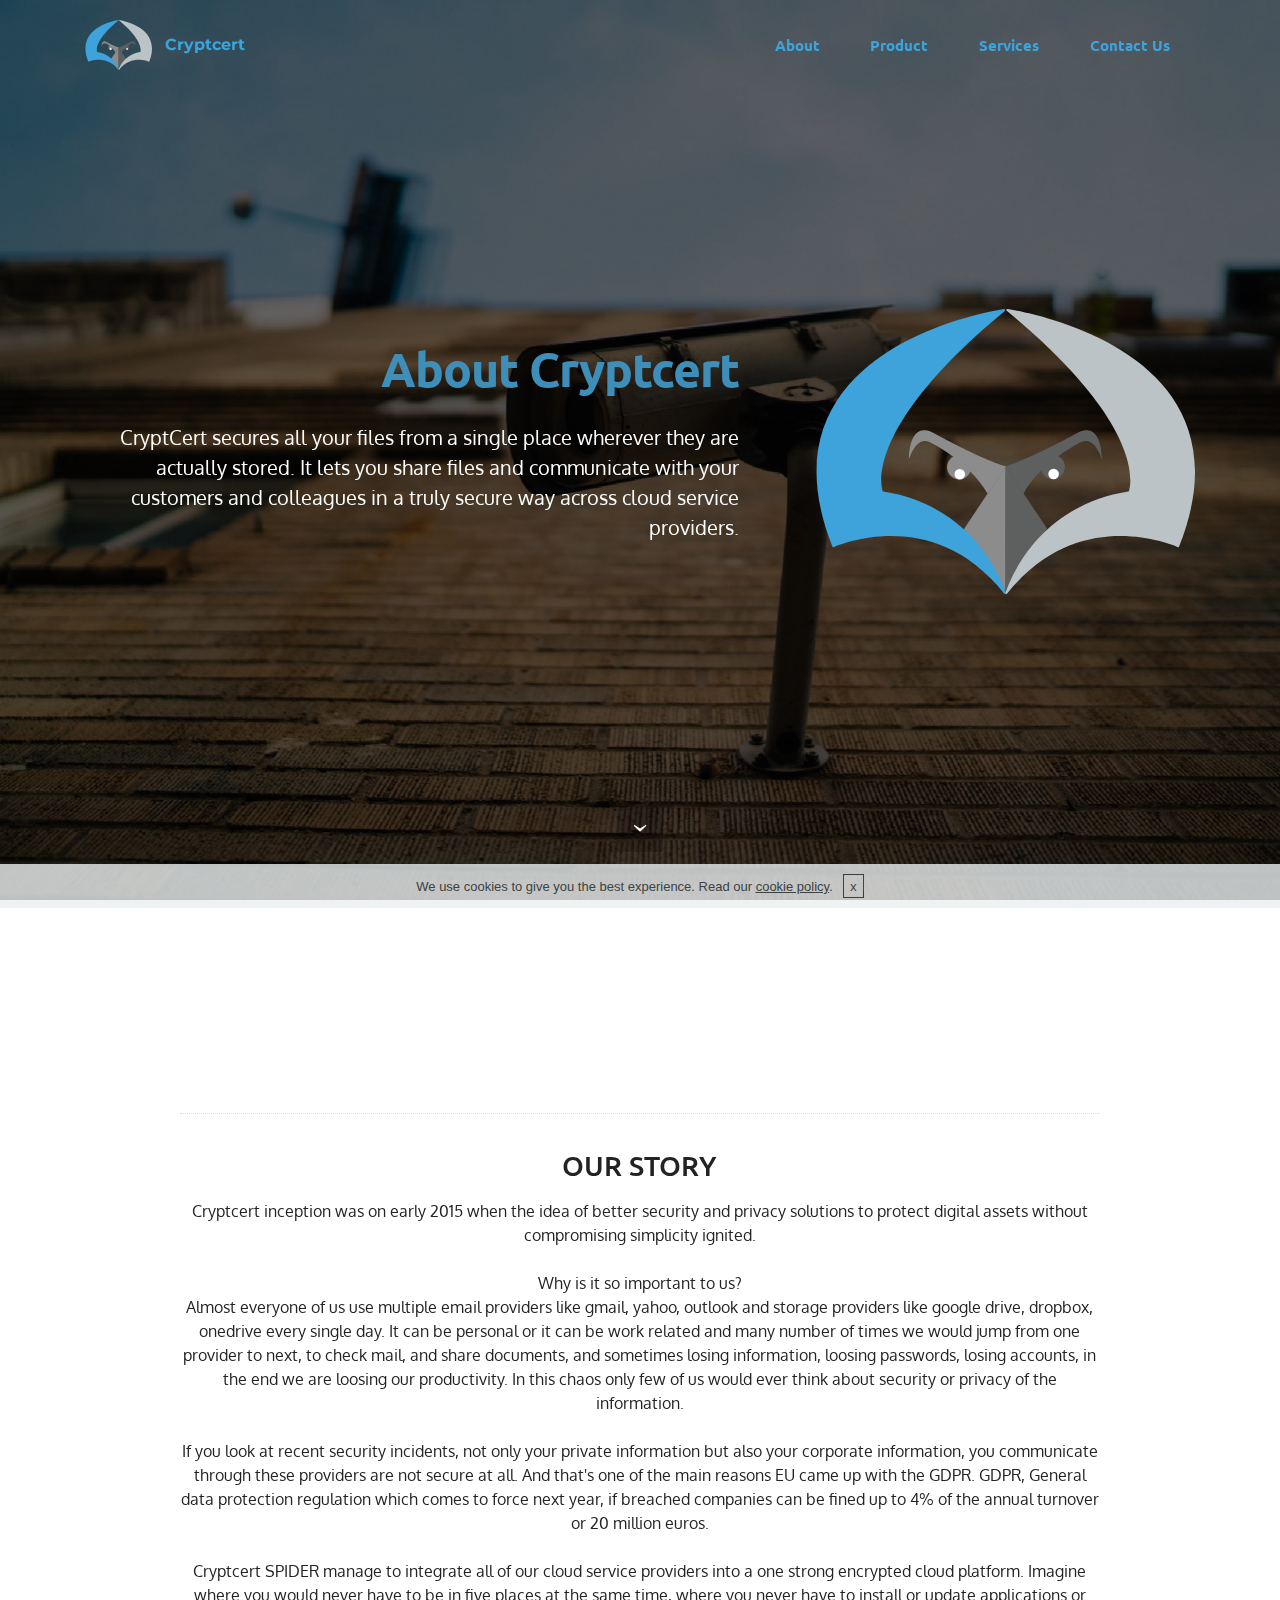
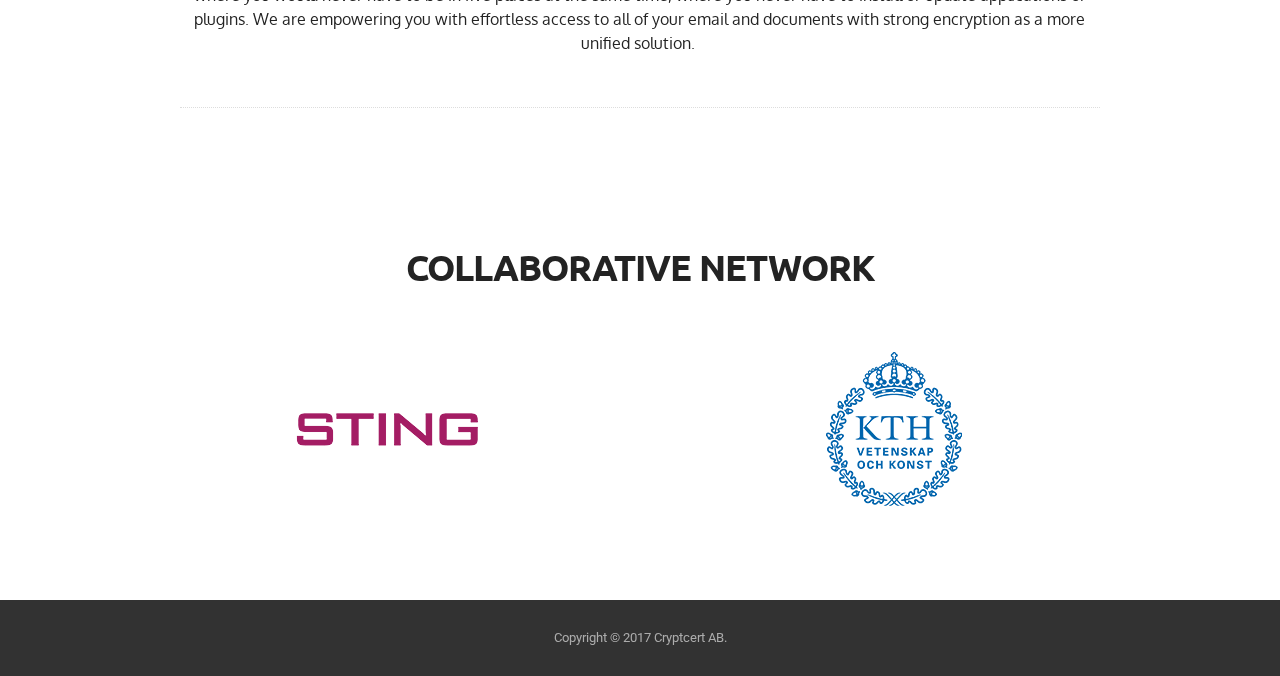
==== commit 49ee7c45: "create github pages" ====
--- a/about.html
+++ b/about.html
@@ -58,7 +58,7 @@
 
 </section>
 
-<section class="engine"><a rel="external" href="https://mobirise.com">mobirise.com</a></section><section class="mbr-section mbr-section-hero mbr-section-full header2 mbr-parallax-background mbr-after-navbar" id="header2-1u" style="background-image: url(assets/images/mbr-2000x1334.jpg);">
+<section class="engine"><a rel="external" href="https://mobirise.com">https://mobirise.com/</a></section><section class="mbr-section mbr-section-hero mbr-section-full header2 mbr-parallax-background mbr-after-navbar" id="header2-1u" style="background-image: url(assets/images/mbr-2000x1334.jpg);">
 
     <div class="mbr-overlay" style="opacity: 0.6; background-color: rgb(0, 0, 0);">
     </div>
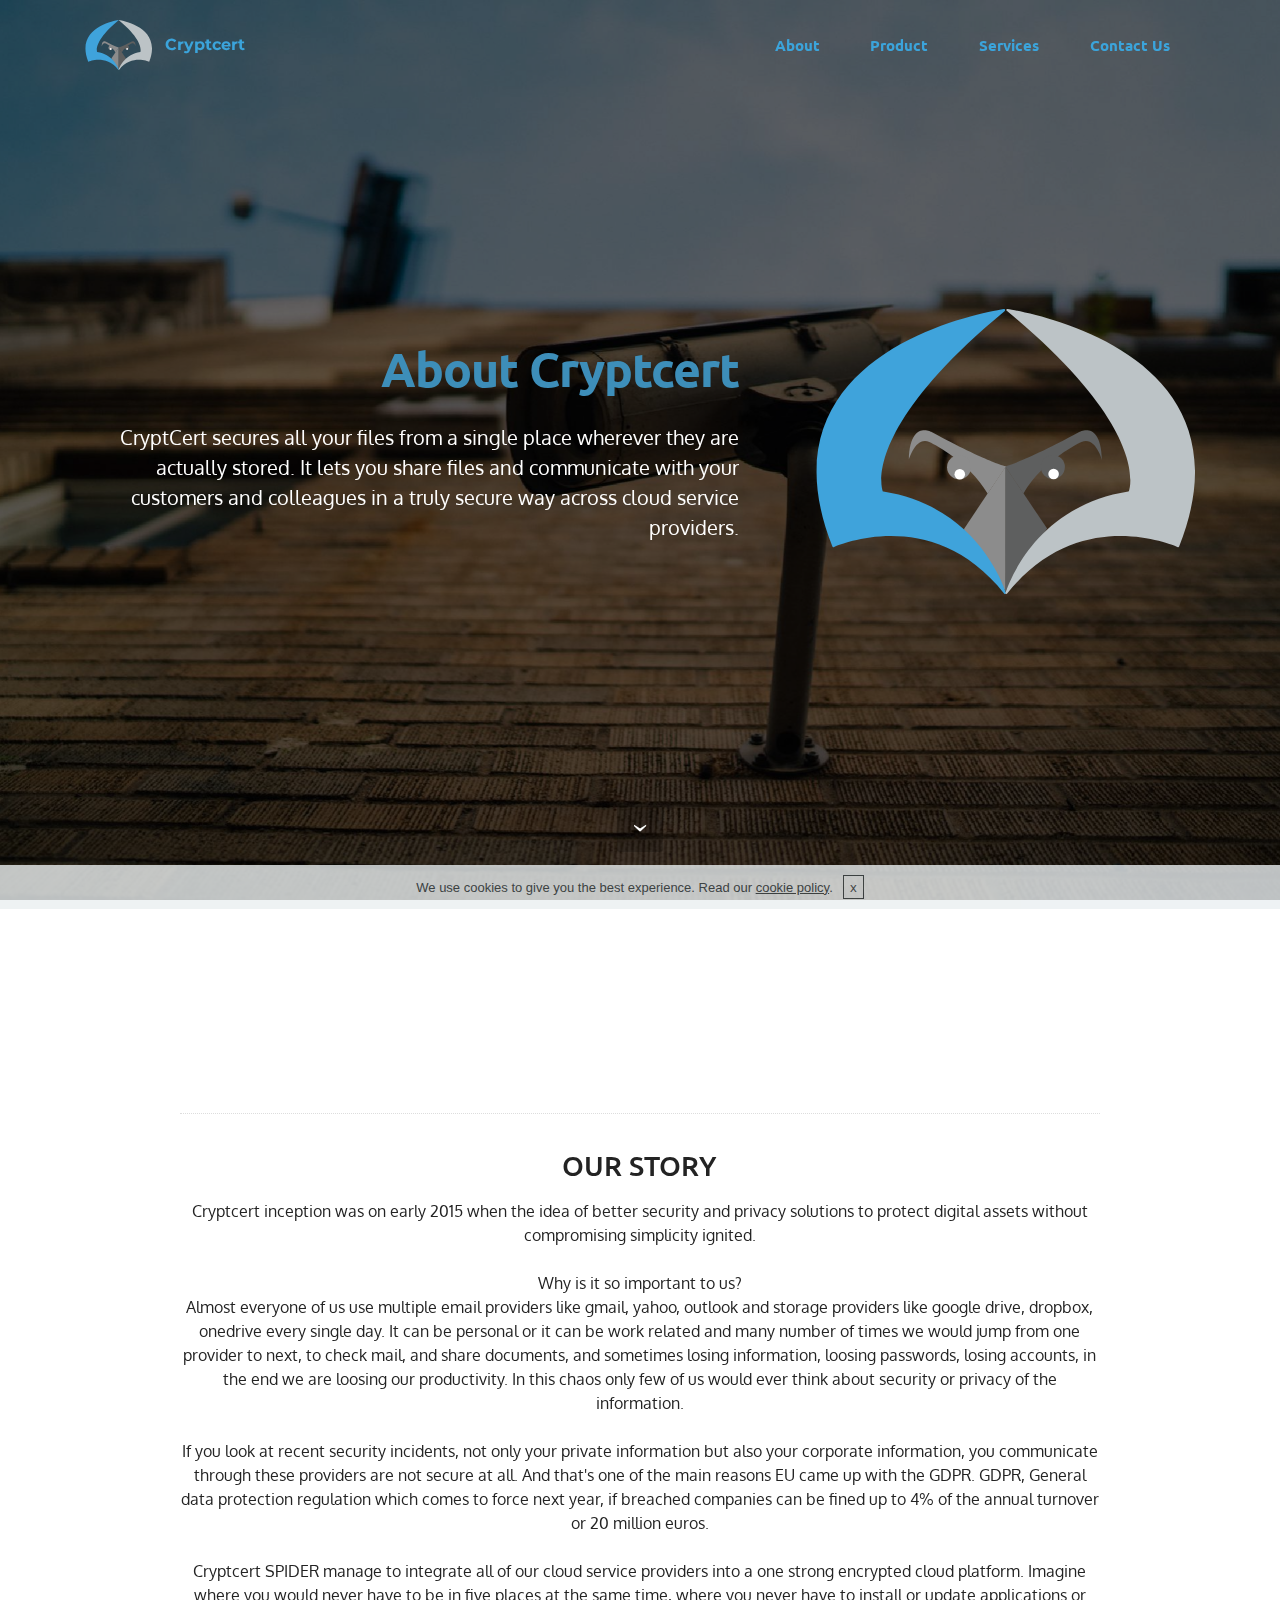
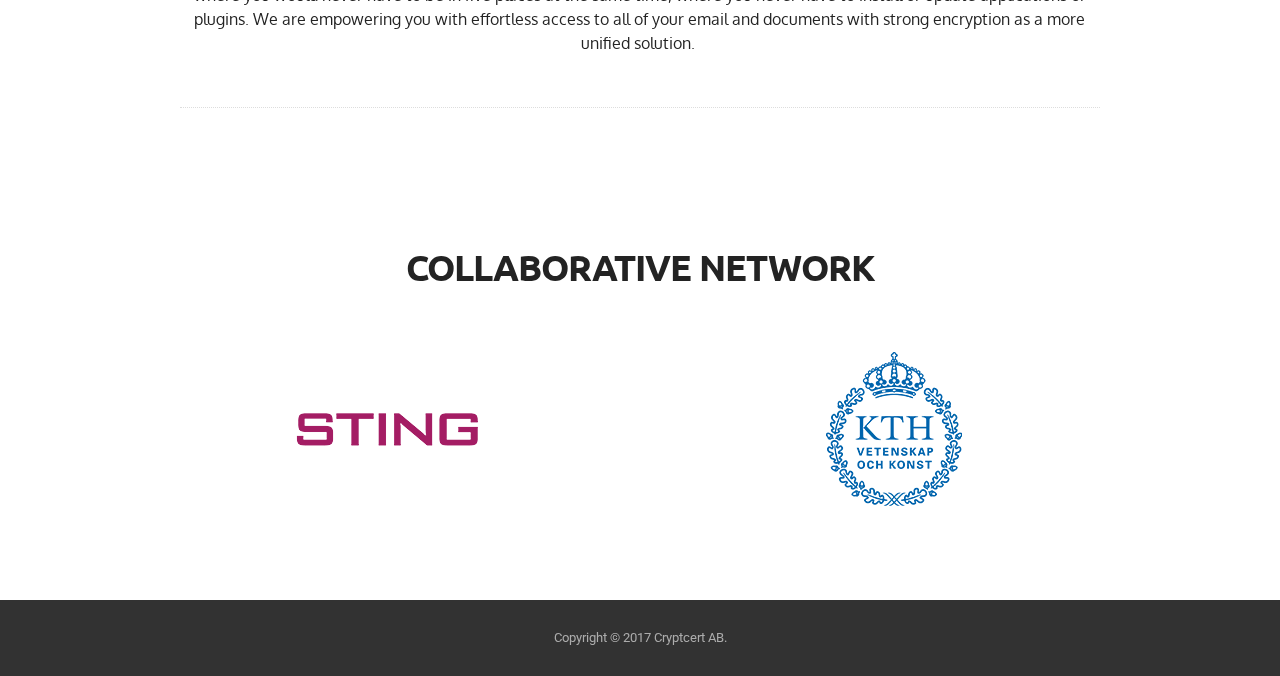
==== commit 7310f890: "create github pages" ====
--- a/about.html
+++ b/about.html
@@ -58,7 +58,7 @@
 
 </section>
 
-<section class="engine"><a rel="external" href="https://mobirise.com">https://mobirise.com/</a></section><section class="mbr-section mbr-section-hero mbr-section-full header2 mbr-parallax-background mbr-after-navbar" id="header2-1u" style="background-image: url(assets/images/mbr-2000x1334.jpg);">
+<section class="engine"><a rel="external" href="https://mobirise.com">Website Builder</a></section><section class="mbr-section mbr-section-hero mbr-section-full header2 mbr-parallax-background mbr-after-navbar" id="header2-1u" style="background-image: url(assets/images/mbr-2000x1334.jpg);">
 
     <div class="mbr-overlay" style="opacity: 0.6; background-color: rgb(0, 0, 0);">
     </div>
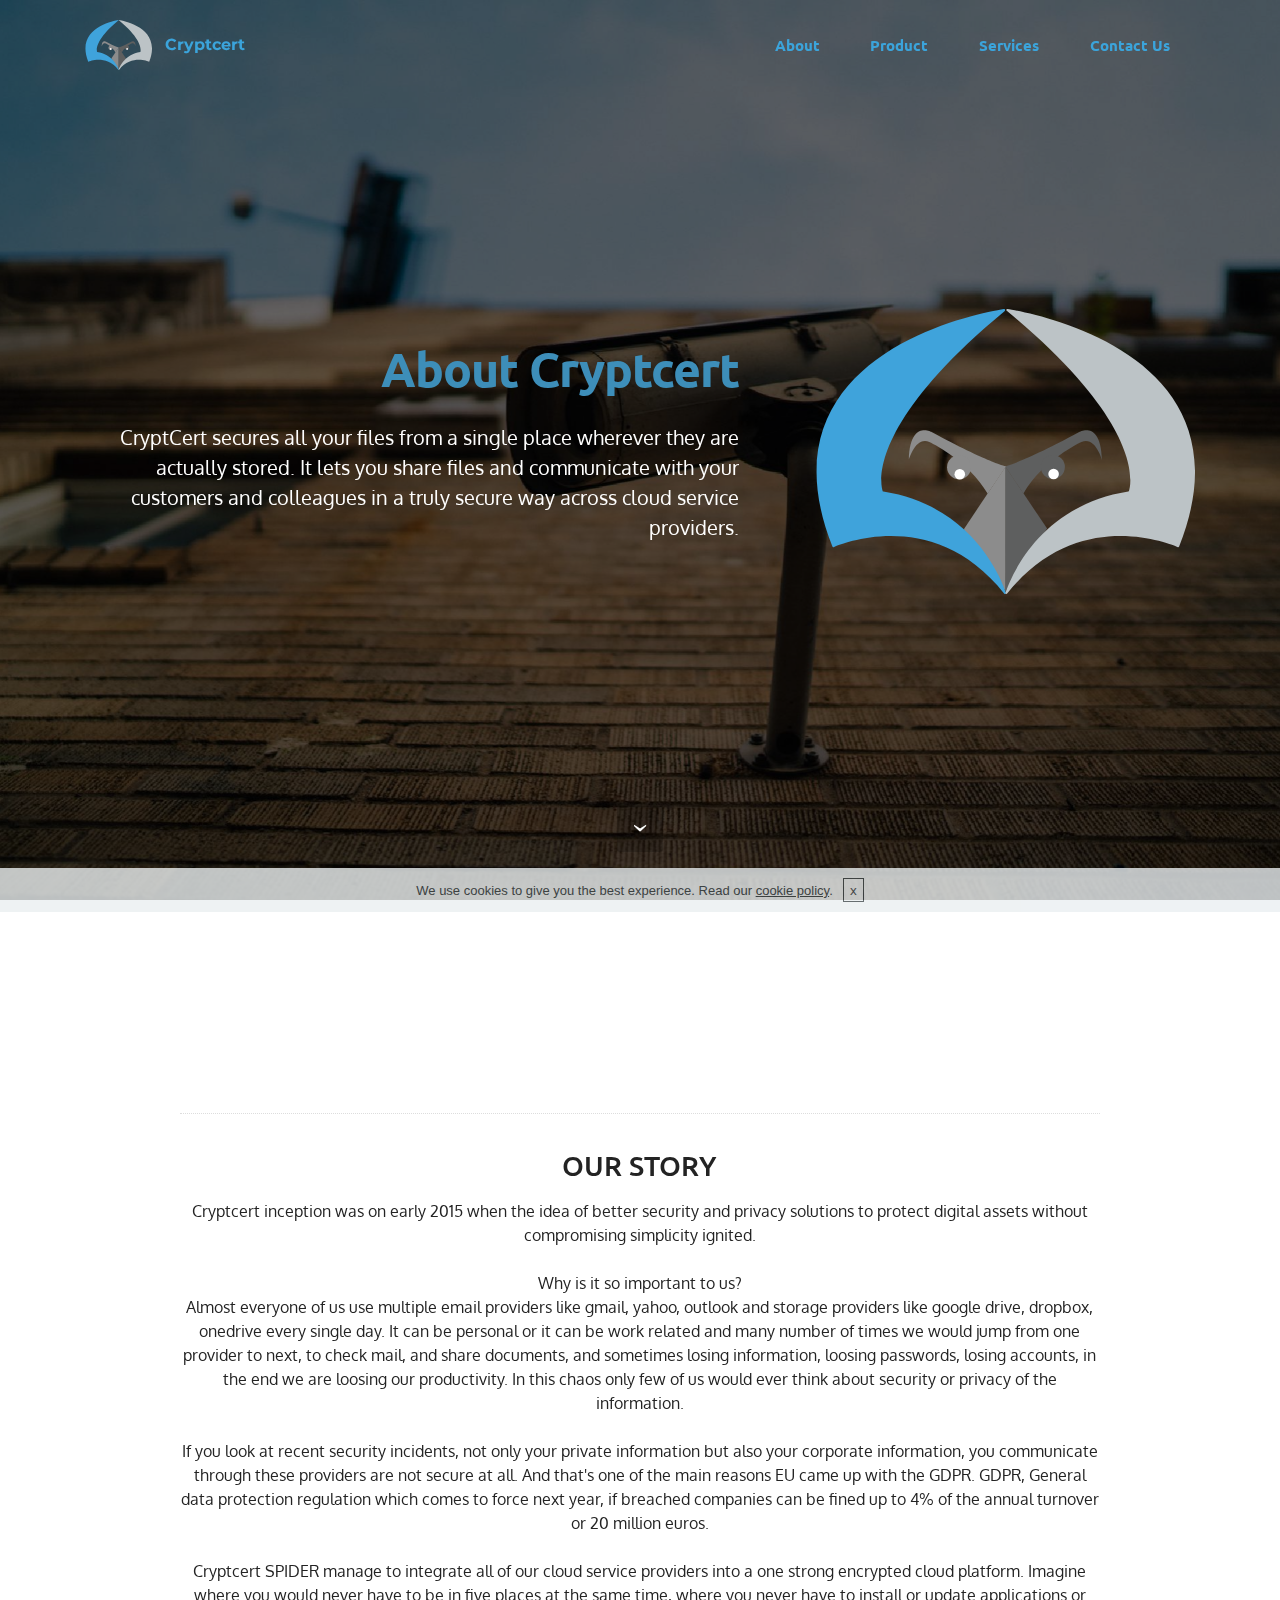
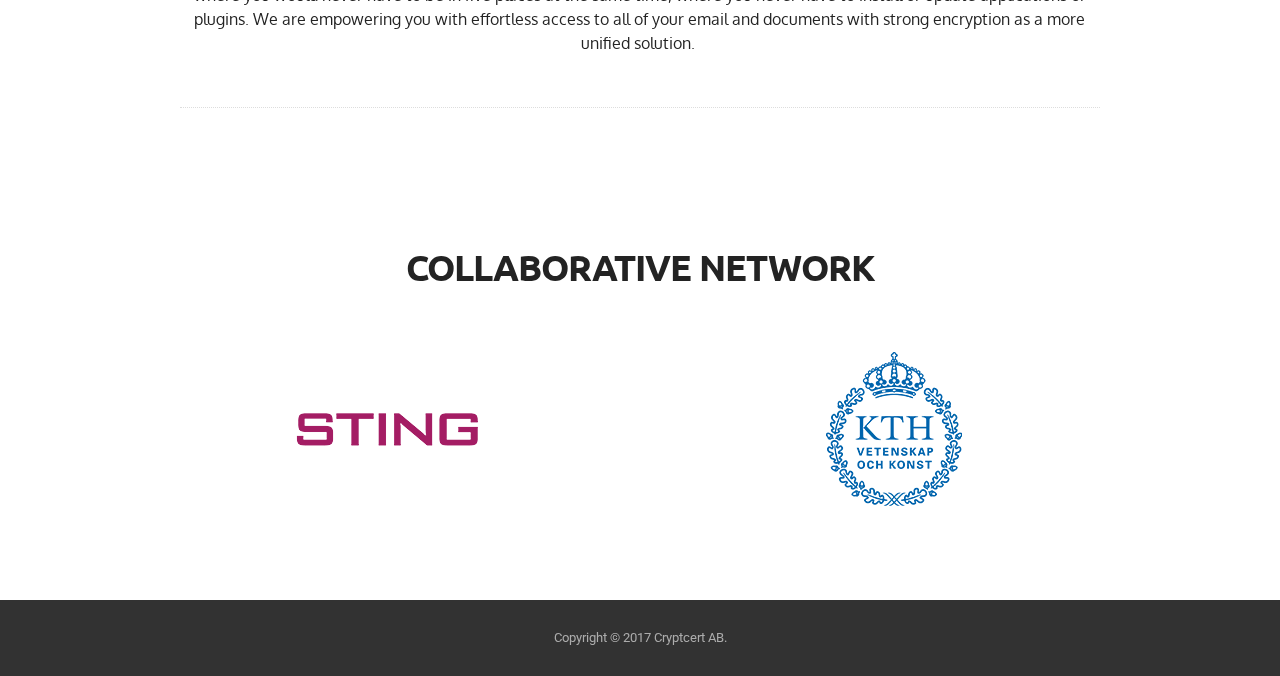
==== commit 7d2fa914: "Update about.html" ====
--- a/about.html
+++ b/about.html
@@ -132,7 +132,7 @@
                             <h3 class="">OUR VISION</h3>
                             <div class="row">
                                 <div class="col-md-12">
-                                    <p>To be the global leader to libarate people's security and privacy.</p>
+                                    <p>To be the global leader to liberate people's security and privacy.</p>
                                 </div>
                             </div>
                         </div>
@@ -244,4 +244,4 @@
    <div id="scrollToTop" class="scrollToTop mbr-arrow-up"><a style="text-align: center;"><i class="mbr-arrow-up-icon"></i></a></div>
   <input name="cookieData" type="hidden" data-cookie-text="We use cookies to give you the best experience. Read our <a href='privacy.html'>cookie policy</a>.">
   </body>
-</html>+</html>
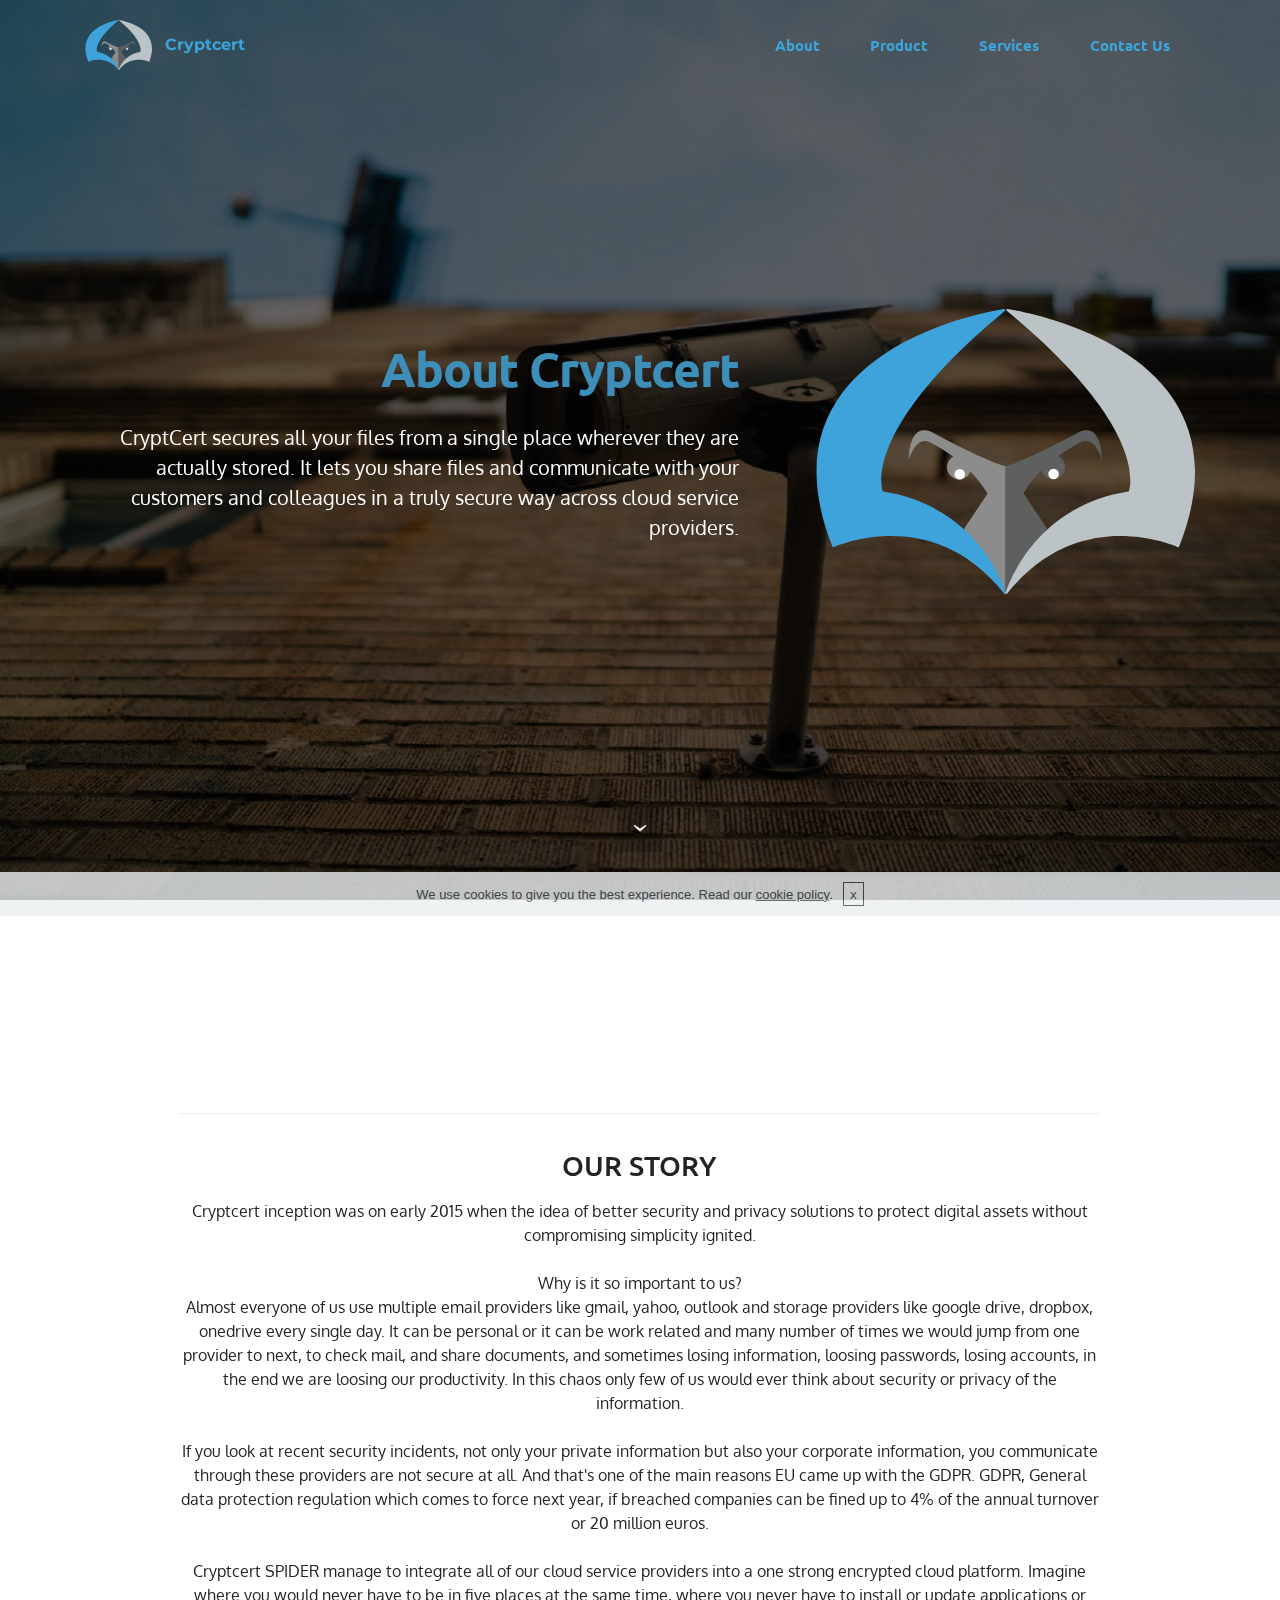
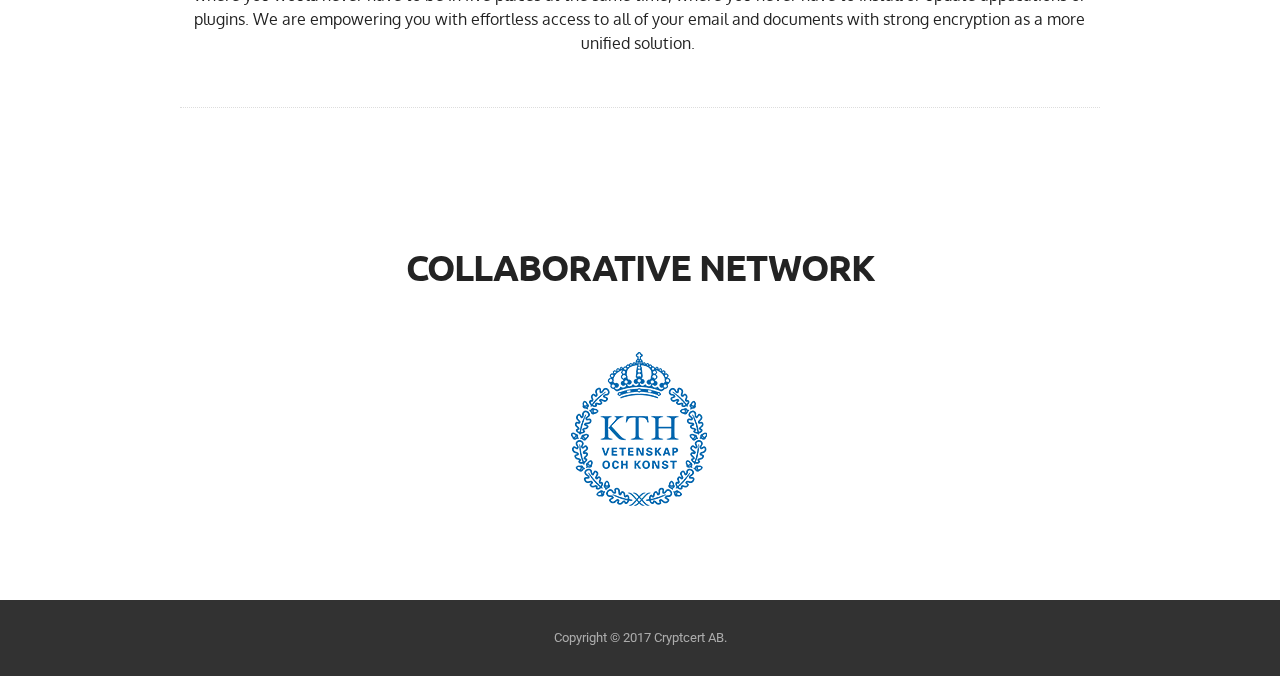
==== commit 9f2b7bd2: "Update about.html" ====
--- a/about.html
+++ b/about.html
@@ -188,17 +188,18 @@
     <div class="container boxed-slider">
         <div>
             
-            <div class="carousel-inner" role="listbox" data-visible="2">
+            <div class="carousel-inner" role="listbox" data-visible="1">
                 <div class="carousel-item active">
                     <div class="row">
                         <div class="col-md-12">
-                            <div class="wrap-img"><a href="http://www.stockholminnovation.com/en" target="_blank"><img src="assets/images/sting-288x155.png"></a></div>
+                          <div class="wrap-img"><a href="https://www.kth.se/en/innovation" target="_blank"><img src="assets/images/kth-288x155.png"></a></div>
+                            
                         </div>
                     </div>
                 </div><div class="carousel-item">
                     <div class="row">
                         <div class="col-md-12">
-                            <div class="wrap-img"><a href="https://www.kth.se/en/innovation" target="_blank"><img src="assets/images/kth-288x155.png"></a></div>
+                            <div class="wrap-img"><a href="http://www.stockholminnovation.com/en" target="_blank"><img src="assets/images/sting-288x155.png"></a></div>
                         </div>
                     </div>
                 </div><div class="carousel-item">
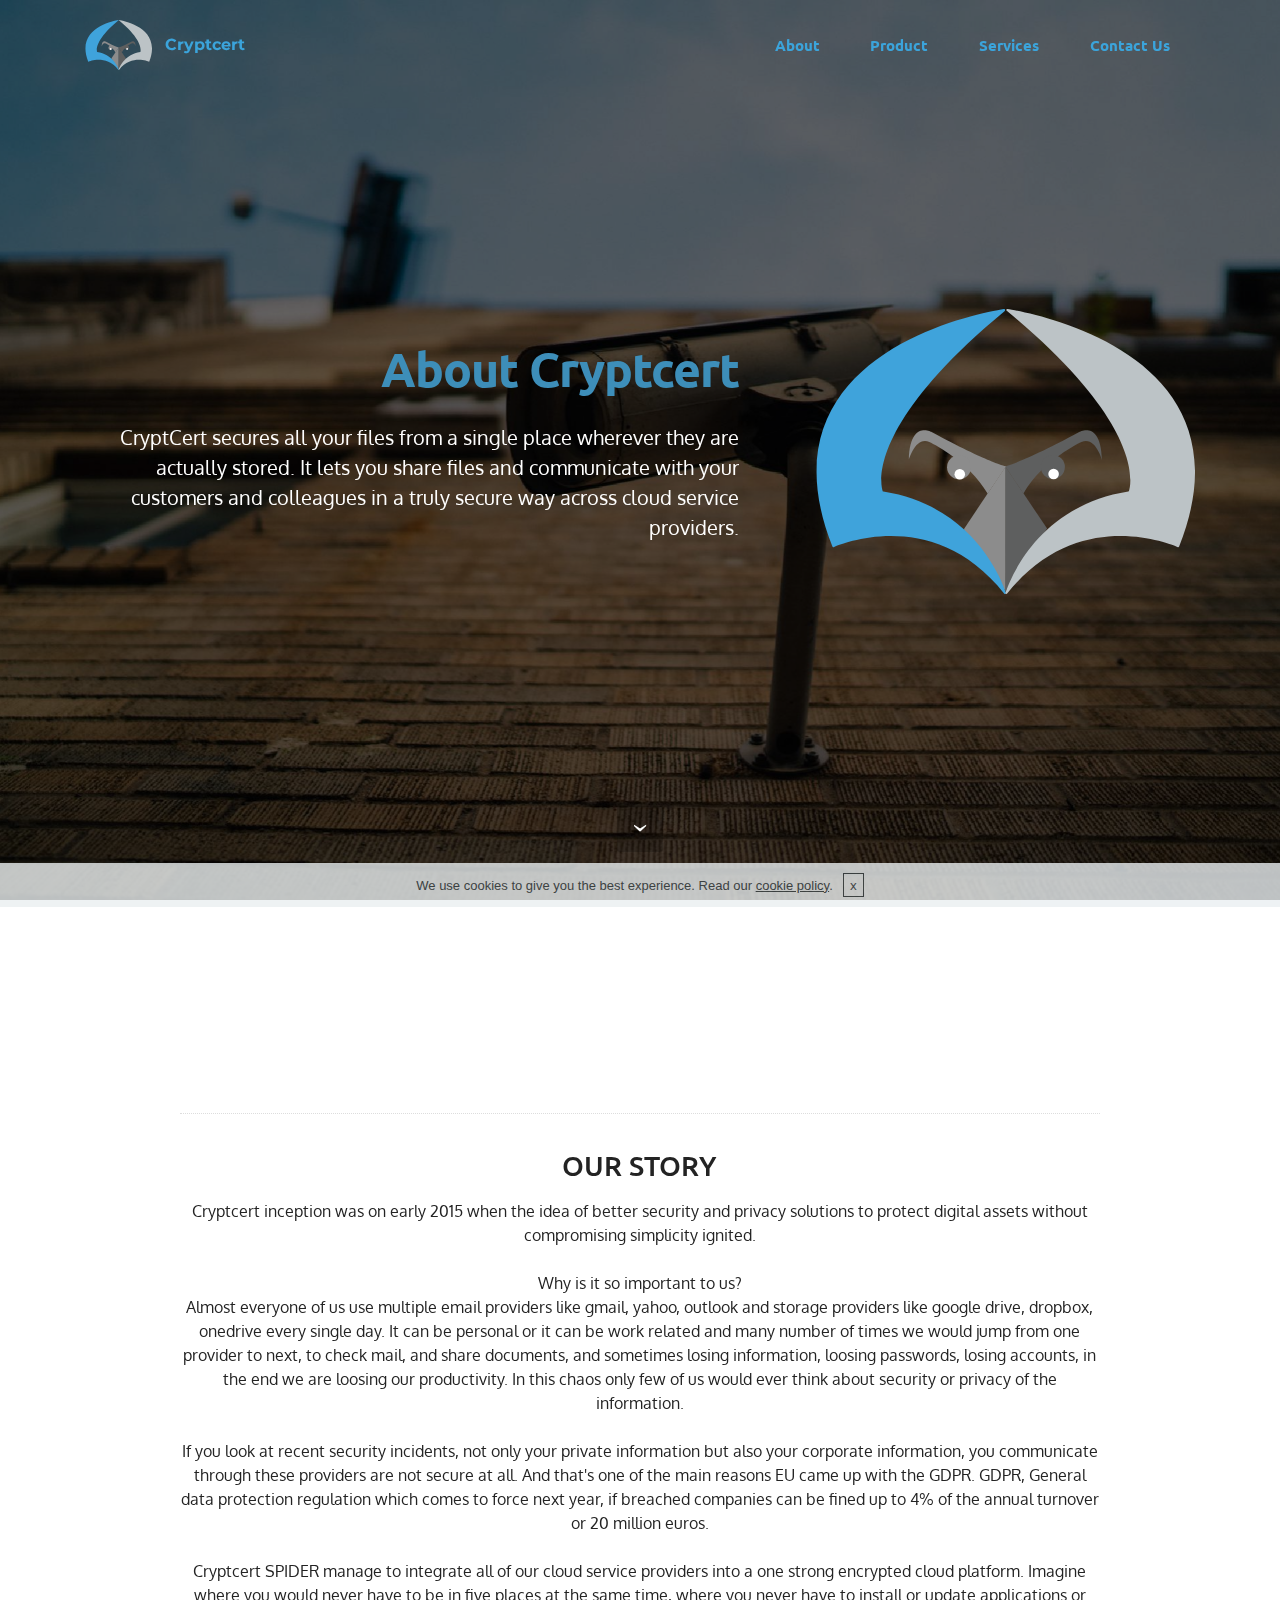
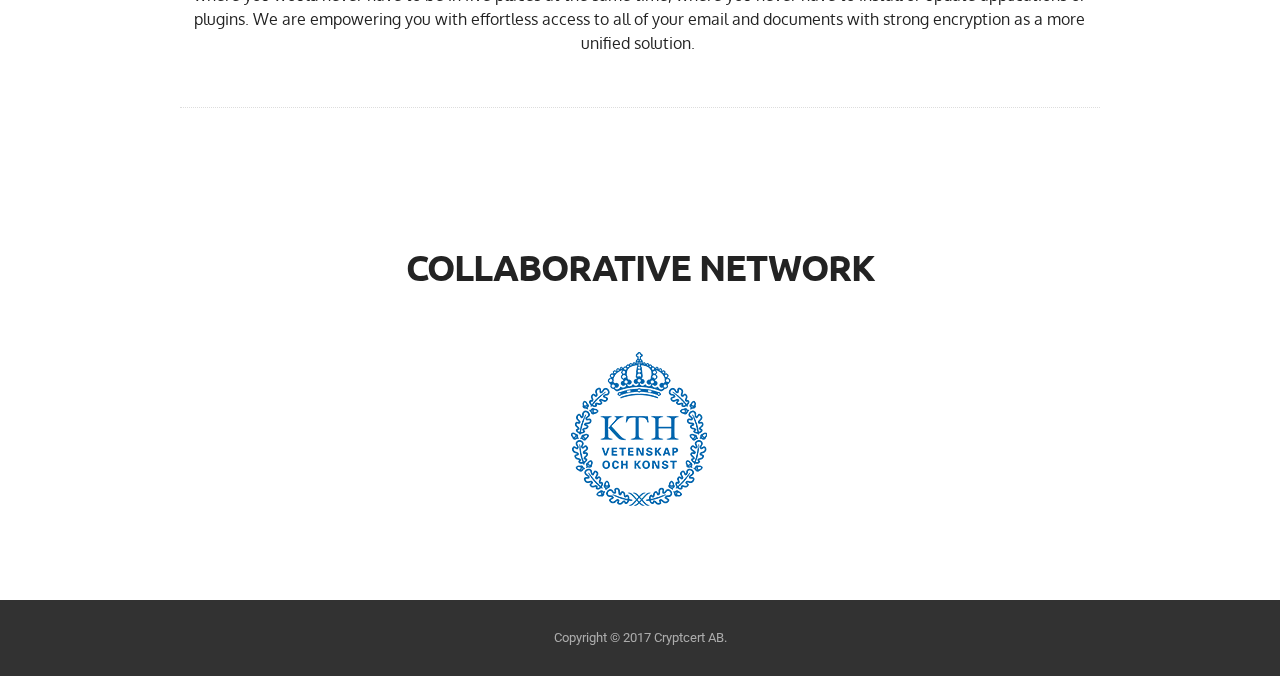
==== commit 771c0311: "Update about.html" ====
--- a/about.html
+++ b/about.html
@@ -192,20 +192,7 @@
                 <div class="carousel-item active">
                     <div class="row">
                         <div class="col-md-12">
-                          <div class="wrap-img"><a href="https://www.kth.se/en/innovation" target="_blank"><img src="assets/images/kth-288x155.png"></a></div>
-                            
-                        </div>
-                    </div>
-                </div><div class="carousel-item">
-                    <div class="row">
-                        <div class="col-md-12">
-                            <div class="wrap-img"><a href="http://www.stockholminnovation.com/en" target="_blank"><img src="assets/images/sting-288x155.png"></a></div>
-                        </div>
-                    </div>
-                </div><div class="carousel-item">
-                    <div class="row">
-                        <div class="col-md-12">
-                            <div class="wrap-img"><a href="http://www.longview.se/" target="_blank"><img src="assets/images/longview-288x155.png"></a></div>
+                          <div class="wrap-img"><a href="https://www.kth.se/en/innovation" target="_blank"><img src="assets/images/kth-288x155.png"></a></div>                           
                         </div>
                     </div>
                 </div>
